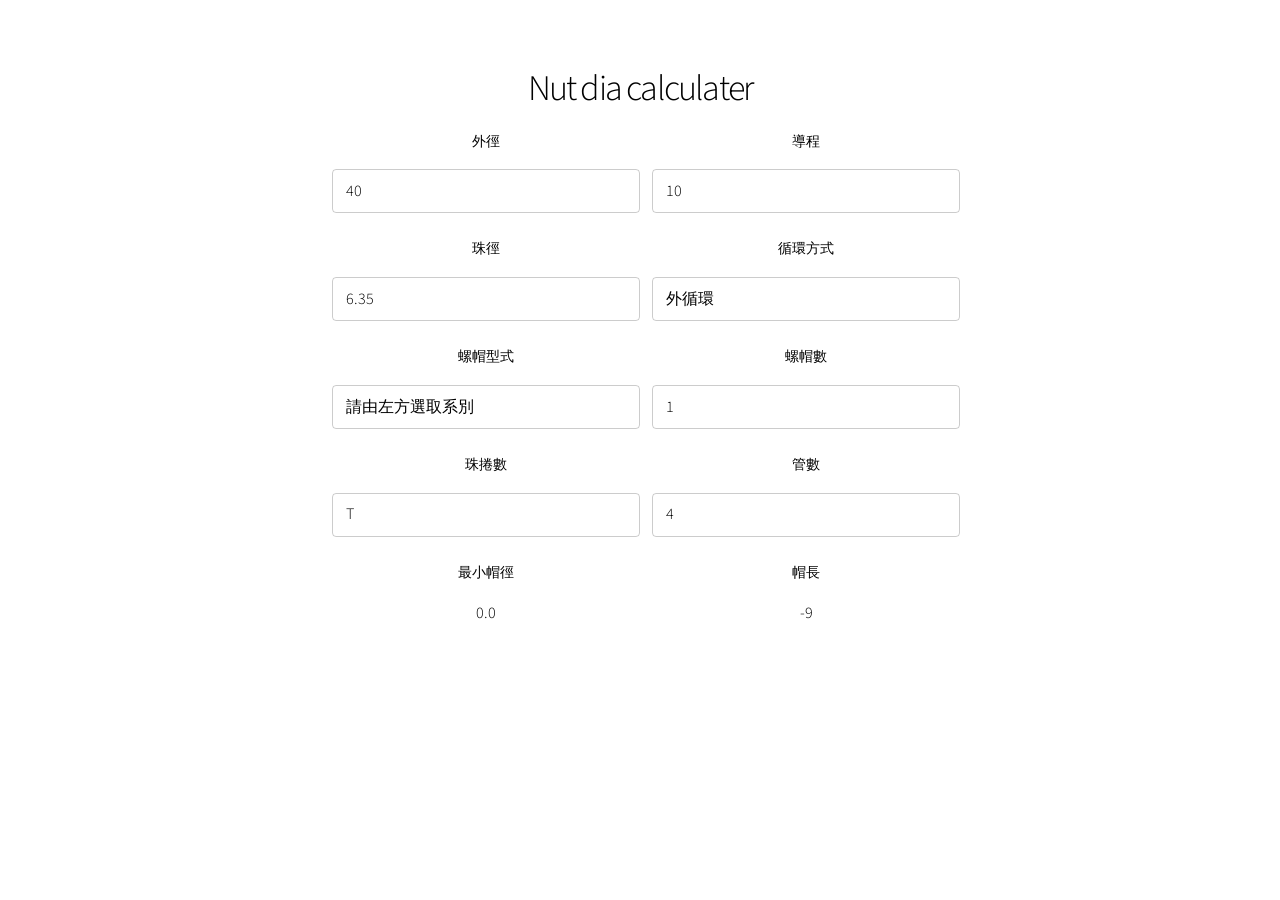
==== Nut dia calculater.html @ b2528c03 "1.0.0" ====
<!DOCTYPE HTML>
<html>
	<head>
		<title>Nut dia calculater</title>
		<meta charset="utf-8" />
		<meta name="viewport" content="width=device-width, initial-scale=1" />
		<link rel="stylesheet" href="assets/css/main.css" />
		    
    <script>     
	nutype = new Array();
	nutype[0]=["VC","WC","VE","WE"];
	nutype[1]=["DC","IC"]; //inter

	function renew() {
		var index = parseFloat(document.getElementById('cycletype').value);				
		var op = document.getElementById("type");		
		op.options.length=0;		
		for ( i = 0; i < nutype[index].length; i++) {
			op[i] = new Option(nutype[index][i])
		}			
	}

    function calc(){
        var od      = parseFloat(document.getElementById('screwod').value);
        var lead    = parseFloat(document.getElementById('lead').value);
        var type    = document.getElementById('type').value;
		var bd      = parseFloat(document.getElementById('balldia').value);
		var cycle   = document.getElementById('cycle').value;
		var tubes 	= document.getElementById('tubes').value;
		var nutamount = document.getElementById('nutamount').value;
		var minod   = 0;
		var minl    = 1;
		
		switch (type){
            case 'DC':
                minod = 65;
				if (nutamount == 1) {
					minl =78;
				}else{
					minl = 158;
				}
                break;
            case 'IC':
                minod = 61.5;
				if (nutamount == 1) {
					minl = 99;
				}else{
					minl = 189;
				}				
                break;
            case 'VC':
                minod = 65;
				if (nutamount == 1) {
					minl = 103;
				}else{
					minl = 180;
				}
                break;
            case 'WC':
                minod = 82;                
				if (nutamount == 1) {
					minl = 103;
				}else{
					minl = 180;
				}
                break;         
			case 'VE' :
				minod = 64;
				if (nutamount == 1) {
					minl = 96;
				}else{
					minl = 175;
				}
				break;  
			case 'WE' :
				minod = 86;
				if (nutamount == 1) {
					minl = 96;
				}else{
					minl = 175;
				}
				break;
        }

		document.getElementById("minod").value = (minod+od-40-(6.35-bd)*2).toFixed(1);
		document.getElementById("minl").value  = (minl+((lead-10)*tubes*cycle+lead*(tubes-5))*nutamount).toFixed(0);

    }
	</script>
		
	</head>
	<body onLoad="calc()">
		<!-- Wrapper -->
			<div id="wrapper" class="divided">

					<section class="wrapper style1 align-center">
						<div class="inner medium">
							<h2>Nut dia calculater</h2>
							<form method="post">
								<div class="field half">
									<label for="name">外徑</label>
									<select id="screwod" onChange="calc()" >
											<option value="16">16</option>
											<option value="20">20</option>
											<option value="25">25</option>
											<option value="28">28</option>
											<option value="32">32</option>
											<option value="36">36</option>
											<option value="40" selected="true">40</option>
											<option value="45">45</option>
											<option value="50">50</option>
											<option value="55">55</option>
											<option value="63">63</option>
											<option value="80">80</option>
										</select> 
								</div>
								<div class="field half">
									<label for="name">導程</label>
									<select id="lead" onChange="calc()" >
											<option value="5">5</option>
											<option value="6">6</option>
											<option value="8">8</option>
											<option value="10" selected="true">10</option>
											<option value="12">12</option>
											<option value="16">16</option>
										</select> 
								</div>
								<div class="field half">
									<label for="name">珠徑</label>
									<select id="balldia" onChange="calc()" >
                                        <option value="2.391">2.381</option>
                                        <option value="3.175">3.175</option>
                                        <option value="3.969">3.969</option>
                                        <option value="4.762">4.762</option>
                                        <option value="6.35" selected="true">6.35</option>
                                        <option value="7.144">7.144</option>
                                        <option value="7.938">7.938</option>
                                        <option value="9.525">9.525</option>
                                    </select> 
								</div>
								<div class="field half">
									<label for="name">循環方式</label>
									<select id="cycletype" onChange="renew(),calc()"   >
                                        <option value="0">外循環</option>
                                        <option value="1">內循環</option>
                                    </select> 
								</div>				
								
								<div class="field half">
									<label for="name">螺帽型式</label>
									<select id="type"   onChange="calc()" >
										<!--
                                        <option value="DC">DC</option>
                                        <option value="IC">IC</option>
                                        <option value="VC">VC</option>
                                        <option value="WC">WC</option>
                                        <option value="VE">VE</option>
										<option value="WE">WE</option>-->
										<option value="">請由左方選取系別
                                    </select> 
								</div>
								<div class="field half">
										<label for="name">螺帽數</label>
										<select id="nutamount" onChange="calc()" >
											<option value="1">1</option>
											<option value="2">2</option>									
										</select> 
								</div>
								<div class="field half">
									<label for="name">珠捲數</label>
									<select id="cycle" onChange="calc()" >
										<option value="2">A</option>
										<option value="3">B</option>
										<option value="4">C</option>
										<option value="5">E</option>
										<option value="6">F</option>
										<option value="1"selected="true">T</option>
									</select> 
								</div>
								<div class="field half">
									<label for="name">管數</label>
									<select id="tubes" onChange="calc()" >
										<option value="1">1</option>
										<option value="2">2</option>
										<option value="3">3</option>
										<option value="4" selected="true">4</option>
										<option value="5">5</option>
										<option value="6">6</option>
									</select> 
								</div>
								<div class="field half">
									<label for="message">最小帽徑</label>
									<output id="minod"></output>
								</div>
								<div class="field half">
										<label for="message">帽長</label>
										<output id="minl"></output>
									</div>
                            </form>
						</div>
					</section>
			</div>

		<!-- Scripts 
			<disable_script src="assets/js/jquery.min.js"></disable_script>
			<disable_script src="assets/js/jquery.scrollex.min.js"></disable_script>
			<disable_script src="assets/js/jquery.scrolly.min.js"></disable_script>
			<disable_script src="assets/js/skel.min.js"></disable_script>
			<disable_script src="assets/js/util.js"></disable_script>
			<disable_script src="assets/js/main.js"></disable_script>-->
	</body>
</html>
---- assets/css/main.css ----
@import url(font-awesome.min.css);
@import url("https://fonts.googleapis.com/css?family=Source+Sans+Pro:300,300i,400,400i");

/*
	Story by HTML5 UP
	html5up.net | @ajlkn
	Free for personal and commercial use under the CCA 3.0 license (html5up.net/license)
*/

/* Reset */

	html, body, div, span, applet, object, iframe, h1, h2, h3, h4, h5, h6, p, blockquote, pre, a, abbr, acronym, address, big, cite, code, del, dfn, em, img, ins, kbd, q, s, samp, small, strike, strong, sub, sup, tt, var, b, u, i, center, dl, dt, dd, ol, ul, li, fieldset, form, label, legend, table, caption, tbody, tfoot, thead, tr, th, td, article, aside, canvas, details, embed, figure, figcaption, footer, header, hgroup, menu, nav, output, ruby, section, summary, time, mark, audio, video {
		margin: 0;
		padding: 0;
		border: 0;
		font-size: 100%;
		font: inherit;
		vertical-align: baseline;
	}

	article, aside, details, figcaption, figure, footer, header, hgroup, menu, nav, section {
		display: block;
	}

	body {
		line-height: 1;
	}

	ol, ul {
		list-style: none;
	}

	blockquote, q {
		quotes: none;
	}

	blockquote:before, blockquote:after, q:before, q:after {
		content: '';
		content: none;
	}

	table {
		border-collapse: collapse;
		border-spacing: 0;
	}

	body {
		-webkit-text-size-adjust: none;
	}

/* Box Model */

	*, *:before, *:after {
		-moz-box-sizing: border-box;
		-webkit-box-sizing: border-box;
		box-sizing: border-box;
	}

/* Grid */

	.row {
		border-bottom: solid 1px transparent;
		-moz-box-sizing: border-box;
		-webkit-box-sizing: border-box;
		box-sizing: border-box;
	}

	.row > * {
		float: left;
		-moz-box-sizing: border-box;
		-webkit-box-sizing: border-box;
		box-sizing: border-box;
	}

	.row:after, .row:before {
		content: '';
		display: block;
		clear: both;
		height: 0;
	}

	.row.uniform > * > :first-child {
		margin-top: 0;
	}

	.row.uniform > * > :last-child {
		margin-bottom: 0;
	}

	.row.\30 \25 > * {
		padding: 0 0 0 0rem;
	}

	.row.\30 \25 {
		margin: 0 0 -1px 0rem;
	}

	.row.uniform.\30 \25 > * {
		padding: 0rem 0 0 0rem;
	}

	.row.uniform.\30 \25 {
		margin: 0rem 0 -1px 0rem;
	}

	.row > * {
		padding: 0 0 0 2rem;
	}

	.row {
		margin: 0 0 -1px -2rem;
	}

	.row.uniform > * {
		padding: 2rem 0 0 2rem;
	}

	.row.uniform {
		margin: -2rem 0 -1px -2rem;
	}

	.row.\32 00\25 > * {
		padding: 0 0 0 4rem;
	}

	.row.\32 00\25 {
		margin: 0 0 -1px -4rem;
	}

	.row.uniform.\32 00\25 > * {
		padding: 4rem 0 0 4rem;
	}

	.row.uniform.\32 00\25 {
		margin: -4rem 0 -1px -4rem;
	}

	.row.\31 50\25 > * {
		padding: 0 0 0 3rem;
	}

	.row.\31 50\25 {
		margin: 0 0 -1px -3rem;
	}

	.row.uniform.\31 50\25 > * {
		padding: 3rem 0 0 3rem;
	}

	.row.uniform.\31 50\25 {
		margin: -3rem 0 -1px -3rem;
	}

	.row.\35 0\25 > * {
		padding: 0 0 0 1rem;
	}

	.row.\35 0\25 {
		margin: 0 0 -1px -1rem;
	}

	.row.uniform.\35 0\25 > * {
		padding: 1rem 0 0 1rem;
	}

	.row.uniform.\35 0\25 {
		margin: -1rem 0 -1px -1rem;
	}

	.row.\32 5\25 > * {
		padding: 0 0 0 0.5rem;
	}

	.row.\32 5\25 {
		margin: 0 0 -1px -0.5rem;
	}

	.row.uniform.\32 5\25 > * {
		padding: 0.5rem 0 0 0.5rem;
	}

	.row.uniform.\32 5\25 {
		margin: -0.5rem 0 -1px -0.5rem;
	}

	.\31 2u, .\31 2u\24 {
		width: 100%;
		clear: none;
		margin-left: 0;
	}

	.\31 1u, .\31 1u\24 {
		width: 91.6666666667%;
		clear: none;
		margin-left: 0;
	}

	.\31 0u, .\31 0u\24 {
		width: 83.3333333333%;
		clear: none;
		margin-left: 0;
	}

	.\39 u, .\39 u\24 {
		width: 75%;
		clear: none;
		margin-left: 0;
	}

	.\38 u, .\38 u\24 {
		width: 66.6666666667%;
		clear: none;
		margin-left: 0;
	}

	.\37 u, .\37 u\24 {
		width: 58.3333333333%;
		clear: none;
		margin-left: 0;
	}

	.\36 u, .\36 u\24 {
		width: 50%;
		clear: none;
		margin-left: 0;
	}

	.\35 u, .\35 u\24 {
		width: 41.6666666667%;
		clear: none;
		margin-left: 0;
	}

	.\34 u, .\34 u\24 {
		width: 33.3333333333%;
		clear: none;
		margin-left: 0;
	}

	.\33 u, .\33 u\24 {
		width: 25%;
		clear: none;
		margin-left: 0;
	}

	.\32 u, .\32 u\24 {
		width: 16.6666666667%;
		clear: none;
		margin-left: 0;
	}

	.\31 u, .\31 u\24 {
		width: 8.3333333333%;
		clear: none;
		margin-left: 0;
	}

	.\31 2u\24 + *,
	.\31 1u\24 + *,
	.\31 0u\24 + *,
	.\39 u\24 + *,
	.\38 u\24 + *,
	.\37 u\24 + *,
	.\36 u\24 + *,
	.\35 u\24 + *,
	.\34 u\24 + *,
	.\33 u\24 + *,
	.\32 u\24 + *,
	.\31 u\24 + * {
		clear: left;
	}

	.\-11u {
		margin-left: 91.66667%;
	}

	.\-10u {
		margin-left: 83.33333%;
	}

	.\-9u {
		margin-left: 75%;
	}

	.\-8u {
		margin-left: 66.66667%;
	}

	.\-7u {
		margin-left: 58.33333%;
	}

	.\-6u {
		margin-left: 50%;
	}

	.\-5u {
		margin-left: 41.66667%;
	}

	.\-4u {
		margin-left: 33.33333%;
	}

	.\-3u {
		margin-left: 25%;
	}

	.\-2u {
		margin-left: 16.66667%;
	}

	.\-1u {
		margin-left: 8.33333%;
	}

	@media screen and (max-width: 1680px) {

		.row > * {
			padding: 0 0 0 2rem;
		}

		.row {
			margin: 0 0 -1px -2rem;
		}

		.row.uniform > * {
			padding: 2rem 0 0 2rem;
		}

		.row.uniform {
			margin: -2rem 0 -1px -2rem;
		}

		.row.\32 00\25 > * {
			padding: 0 0 0 4rem;
		}

		.row.\32 00\25 {
			margin: 0 0 -1px -4rem;
		}

		.row.uniform.\32 00\25 > * {
			padding: 4rem 0 0 4rem;
		}

		.row.uniform.\32 00\25 {
			margin: -4rem 0 -1px -4rem;
		}

		.row.\31 50\25 > * {
			padding: 0 0 0 3rem;
		}

		.row.\31 50\25 {
			margin: 0 0 -1px -3rem;
		}

		.row.uniform.\31 50\25 > * {
			padding: 3rem 0 0 3rem;
		}

		.row.uniform.\31 50\25 {
			margin: -3rem 0 -1px -3rem;
		}

		.row.\35 0\25 > * {
			padding: 0 0 0 1rem;
		}

		.row.\35 0\25 {
			margin: 0 0 -1px -1rem;
		}

		.row.uniform.\35 0\25 > * {
			padding: 1rem 0 0 1rem;
		}

		.row.uniform.\35 0\25 {
			margin: -1rem 0 -1px -1rem;
		}

		.row.\32 5\25 > * {
			padding: 0 0 0 0.5rem;
		}

		.row.\32 5\25 {
			margin: 0 0 -1px -0.5rem;
		}

		.row.uniform.\32 5\25 > * {
			padding: 0.5rem 0 0 0.5rem;
		}

		.row.uniform.\32 5\25 {
			margin: -0.5rem 0 -1px -0.5rem;
		}

		.\31 2u\28xlarge\29, .\31 2u\24\28xlarge\29 {
			width: 100%;
			clear: none;
			margin-left: 0;
		}

		.\31 1u\28xlarge\29, .\31 1u\24\28xlarge\29 {
			width: 91.6666666667%;
			clear: none;
			margin-left: 0;
		}

		.\31 0u\28xlarge\29, .\31 0u\24\28xlarge\29 {
			width: 83.3333333333%;
			clear: none;
			margin-left: 0;
		}

		.\39 u\28xlarge\29, .\39 u\24\28xlarge\29 {
			width: 75%;
			clear: none;
			margin-left: 0;
		}

		.\38 u\28xlarge\29, .\38 u\24\28xlarge\29 {
			width: 66.6666666667%;
			clear: none;
			margin-left: 0;
		}

		.\37 u\28xlarge\29, .\37 u\24\28xlarge\29 {
			width: 58.3333333333%;
			clear: none;
			margin-left: 0;
		}

		.\36 u\28xlarge\29, .\36 u\24\28xlarge\29 {
			width: 50%;
			clear: none;
			margin-left: 0;
		}

		.\35 u\28xlarge\29, .\35 u\24\28xlarge\29 {
			width: 41.6666666667%;
			clear: none;
			margin-left: 0;
		}

		.\34 u\28xlarge\29, .\34 u\24\28xlarge\29 {
			width: 33.3333333333%;
			clear: none;
			margin-left: 0;
		}

		.\33 u\28xlarge\29, .\33 u\24\28xlarge\29 {
			width: 25%;
			clear: none;
			margin-left: 0;
		}

		.\32 u\28xlarge\29, .\32 u\24\28xlarge\29 {
			width: 16.6666666667%;
			clear: none;
			margin-left: 0;
		}

		.\31 u\28xlarge\29, .\31 u\24\28xlarge\29 {
			width: 8.3333333333%;
			clear: none;
			margin-left: 0;
		}

		.\31 2u\24\28xlarge\29 + *,
		.\31 1u\24\28xlarge\29 + *,
		.\31 0u\24\28xlarge\29 + *,
		.\39 u\24\28xlarge\29 + *,
		.\38 u\24\28xlarge\29 + *,
		.\37 u\24\28xlarge\29 + *,
		.\36 u\24\28xlarge\29 + *,
		.\35 u\24\28xlarge\29 + *,
		.\34 u\24\28xlarge\29 + *,
		.\33 u\24\28xlarge\29 + *,
		.\32 u\24\28xlarge\29 + *,
		.\31 u\24\28xlarge\29 + * {
			clear: left;
		}

		.\-11u\28xlarge\29 {
			margin-left: 91.66667%;
		}

		.\-10u\28xlarge\29 {
			margin-left: 83.33333%;
		}

		.\-9u\28xlarge\29 {
			margin-left: 75%;
		}

		.\-8u\28xlarge\29 {
			margin-left: 66.66667%;
		}

		.\-7u\28xlarge\29 {
			margin-left: 58.33333%;
		}

		.\-6u\28xlarge\29 {
			margin-left: 50%;
		}

		.\-5u\28xlarge\29 {
			margin-left: 41.66667%;
		}

		.\-4u\28xlarge\29 {
			margin-left: 33.33333%;
		}

		.\-3u\28xlarge\29 {
			margin-left: 25%;
		}

		.\-2u\28xlarge\29 {
			margin-left: 16.66667%;
		}

		.\-1u\28xlarge\29 {
			margin-left: 8.33333%;
		}

	}

	@media screen and (max-width: 1280px) {

		.row > * {
			padding: 0 0 0 2rem;
		}

		.row {
			margin: 0 0 -1px -2rem;
		}

		.row.uniform > * {
			padding: 2rem 0 0 2rem;
		}

		.row.uniform {
			margin: -2rem 0 -1px -2rem;
		}

		.row.\32 00\25 > * {
			padding: 0 0 0 4rem;
		}

		.row.\32 00\25 {
			margin: 0 0 -1px -4rem;
		}

		.row.uniform.\32 00\25 > * {
			padding: 4rem 0 0 4rem;
		}

		.row.uniform.\32 00\25 {
			margin: -4rem 0 -1px -4rem;
		}

		.row.\31 50\25 > * {
			padding: 0 0 0 3rem;
		}

		.row.\31 50\25 {
			margin: 0 0 -1px -3rem;
		}

		.row.uniform.\31 50\25 > * {
			padding: 3rem 0 0 3rem;
		}

		.row.uniform.\31 50\25 {
			margin: -3rem 0 -1px -3rem;
		}

		.row.\35 0\25 > * {
			padding: 0 0 0 1rem;
		}

		.row.\35 0\25 {
			margin: 0 0 -1px -1rem;
		}

		.row.uniform.\35 0\25 > * {
			padding: 1rem 0 0 1rem;
		}

		.row.uniform.\35 0\25 {
			margin: -1rem 0 -1px -1rem;
		}

		.row.\32 5\25 > * {
			padding: 0 0 0 0.5rem;
		}

		.row.\32 5\25 {
			margin: 0 0 -1px -0.5rem;
		}

		.row.uniform.\32 5\25 > * {
			padding: 0.5rem 0 0 0.5rem;
		}

		.row.uniform.\32 5\25 {
			margin: -0.5rem 0 -1px -0.5rem;
		}

		.\31 2u\28large\29, .\31 2u\24\28large\29 {
			width: 100%;
			clear: none;
			margin-left: 0;
		}

		.\31 1u\28large\29, .\31 1u\24\28large\29 {
			width: 91.6666666667%;
			clear: none;
			margin-left: 0;
		}

		.\31 0u\28large\29, .\31 0u\24\28large\29 {
			width: 83.3333333333%;
			clear: none;
			margin-left: 0;
		}

		.\39 u\28large\29, .\39 u\24\28large\29 {
			width: 75%;
			clear: none;
			margin-left: 0;
		}

		.\38 u\28large\29, .\38 u\24\28large\29 {
			width: 66.6666666667%;
			clear: none;
			margin-left: 0;
		}

		.\37 u\28large\29, .\37 u\24\28large\29 {
			width: 58.3333333333%;
			clear: none;
			margin-left: 0;
		}

		.\36 u\28large\29, .\36 u\24\28large\29 {
			width: 50%;
			clear: none;
			margin-left: 0;
		}

		.\35 u\28large\29, .\35 u\24\28large\29 {
			width: 41.6666666667%;
			clear: none;
			margin-left: 0;
		}

		.\34 u\28large\29, .\34 u\24\28large\29 {
			width: 33.3333333333%;
			clear: none;
			margin-left: 0;
		}

		.\33 u\28large\29, .\33 u\24\28large\29 {
			width: 25%;
			clear: none;
			margin-left: 0;
		}

		.\32 u\28large\29, .\32 u\24\28large\29 {
			width: 16.6666666667%;
			clear: none;
			margin-left: 0;
		}

		.\31 u\28large\29, .\31 u\24\28large\29 {
			width: 8.3333333333%;
			clear: none;
			margin-left: 0;
		}

		.\31 2u\24\28large\29 + *,
		.\31 1u\24\28large\29 + *,
		.\31 0u\24\28large\29 + *,
		.\39 u\24\28large\29 + *,
		.\38 u\24\28large\29 + *,
		.\37 u\24\28large\29 + *,
		.\36 u\24\28large\29 + *,
		.\35 u\24\28large\29 + *,
		.\34 u\24\28large\29 + *,
		.\33 u\24\28large\29 + *,
		.\32 u\24\28large\29 + *,
		.\31 u\24\28large\29 + * {
			clear: left;
		}

		.\-11u\28large\29 {
			margin-left: 91.66667%;
		}

		.\-10u\28large\29 {
			margin-left: 83.33333%;
		}

		.\-9u\28large\29 {
			margin-left: 75%;
		}

		.\-8u\28large\29 {
			margin-left: 66.66667%;
		}

		.\-7u\28large\29 {
			margin-left: 58.33333%;
		}

		.\-6u\28large\29 {
			margin-left: 50%;
		}

		.\-5u\28large\29 {
			margin-left: 41.66667%;
		}

		.\-4u\28large\29 {
			margin-left: 33.33333%;
		}

		.\-3u\28large\29 {
			margin-left: 25%;
		}

		.\-2u\28large\29 {
			margin-left: 16.66667%;
		}

		.\-1u\28large\29 {
			margin-left: 8.33333%;
		}

	}

	@media screen and (max-width: 980px) {

		.row > * {
			padding: 0 0 0 2rem;
		}

		.row {
			margin: 0 0 -1px -2rem;
		}

		.row.uniform > * {
			padding: 2rem 0 0 2rem;
		}

		.row.uniform {
			margin: -2rem 0 -1px -2rem;
		}

		.row.\32 00\25 > * {
			padding: 0 0 0 4rem;
		}

		.row.\32 00\25 {
			margin: 0 0 -1px -4rem;
		}

		.row.uniform.\32 00\25 > * {
			padding: 4rem 0 0 4rem;
		}

		.row.uniform.\32 00\25 {
			margin: -4rem 0 -1px -4rem;
		}

		.row.\31 50\25 > * {
			padding: 0 0 0 3rem;
		}

		.row.\31 50\25 {
			margin: 0 0 -1px -3rem;
		}

		.row.uniform.\31 50\25 > * {
			padding: 3rem 0 0 3rem;
		}

		.row.uniform.\31 50\25 {
			margin: -3rem 0 -1px -3rem;
		}

		.row.\35 0\25 > * {
			padding: 0 0 0 1rem;
		}

		.row.\35 0\25 {
			margin: 0 0 -1px -1rem;
		}

		.row.uniform.\35 0\25 > * {
			padding: 1rem 0 0 1rem;
		}

		.row.uniform.\35 0\25 {
			margin: -1rem 0 -1px -1rem;
		}

		.row.\32 5\25 > * {
			padding: 0 0 0 0.5rem;
		}

		.row.\32 5\25 {
			margin: 0 0 -1px -0.5rem;
		}

		.row.uniform.\32 5\25 > * {
			padding: 0.5rem 0 0 0.5rem;
		}

		.row.uniform.\32 5\25 {
			margin: -0.5rem 0 -1px -0.5rem;
		}

		.\31 2u\28medium\29, .\31 2u\24\28medium\29 {
			width: 100%;
			clear: none;
			margin-left: 0;
		}

		.\31 1u\28medium\29, .\31 1u\24\28medium\29 {
			width: 91.6666666667%;
			clear: none;
			margin-left: 0;
		}

		.\31 0u\28medium\29, .\31 0u\24\28medium\29 {
			width: 83.3333333333%;
			clear: none;
			margin-left: 0;
		}

		.\39 u\28medium\29, .\39 u\24\28medium\29 {
			width: 75%;
			clear: none;
			margin-left: 0;
		}

		.\38 u\28medium\29, .\38 u\24\28medium\29 {
			width: 66.6666666667%;
			clear: none;
			margin-left: 0;
		}

		.\37 u\28medium\29, .\37 u\24\28medium\29 {
			width: 58.3333333333%;
			clear: none;
			margin-left: 0;
		}

		.\36 u\28medium\29, .\36 u\24\28medium\29 {
			width: 50%;
			clear: none;
			margin-left: 0;
		}

		.\35 u\28medium\29, .\35 u\24\28medium\29 {
			width: 41.6666666667%;
			clear: none;
			margin-left: 0;
		}

		.\34 u\28medium\29, .\34 u\24\28medium\29 {
			width: 33.3333333333%;
			clear: none;
			margin-left: 0;
		}

		.\33 u\28medium\29, .\33 u\24\28medium\29 {
			width: 25%;
			clear: none;
			margin-left: 0;
		}

		.\32 u\28medium\29, .\32 u\24\28medium\29 {
			width: 16.6666666667%;
			clear: none;
			margin-left: 0;
		}

		.\31 u\28medium\29, .\31 u\24\28medium\29 {
			width: 8.3333333333%;
			clear: none;
			margin-left: 0;
		}

		.\31 2u\24\28medium\29 + *,
		.\31 1u\24\28medium\29 + *,
		.\31 0u\24\28medium\29 + *,
		.\39 u\24\28medium\29 + *,
		.\38 u\24\28medium\29 + *,
		.\37 u\24\28medium\29 + *,
		.\36 u\24\28medium\29 + *,
		.\35 u\24\28medium\29 + *,
		.\34 u\24\28medium\29 + *,
		.\33 u\24\28medium\29 + *,
		.\32 u\24\28medium\29 + *,
		.\31 u\24\28medium\29 + * {
			clear: left;
		}

		.\-11u\28medium\29 {
			margin-left: 91.66667%;
		}

		.\-10u\28medium\29 {
			margin-left: 83.33333%;
		}

		.\-9u\28medium\29 {
			margin-left: 75%;
		}

		.\-8u\28medium\29 {
			margin-left: 66.66667%;
		}

		.\-7u\28medium\29 {
			margin-left: 58.33333%;
		}

		.\-6u\28medium\29 {
			margin-left: 50%;
		}

		.\-5u\28medium\29 {
			margin-left: 41.66667%;
		}

		.\-4u\28medium\29 {
			margin-left: 33.33333%;
		}

		.\-3u\28medium\29 {
			margin-left: 25%;
		}

		.\-2u\28medium\29 {
			margin-left: 16.66667%;
		}

		.\-1u\28medium\29 {
			margin-left: 8.33333%;
		}

	}

	@media screen and (max-width: 736px) {

		.row > * {
			padding: 0 0 0 2rem;
		}

		.row {
			margin: 0 0 -1px -2rem;
		}

		.row.uniform > * {
			padding: 2rem 0 0 2rem;
		}

		.row.uniform {
			margin: -2rem 0 -1px -2rem;
		}

		.row.\32 00\25 > * {
			padding: 0 0 0 4rem;
		}

		.row.\32 00\25 {
			margin: 0 0 -1px -4rem;
		}

		.row.uniform.\32 00\25 > * {
			padding: 4rem 0 0 4rem;
		}

		.row.uniform.\32 00\25 {
			margin: -4rem 0 -1px -4rem;
		}

		.row.\31 50\25 > * {
			padding: 0 0 0 3rem;
		}

		.row.\31 50\25 {
			margin: 0 0 -1px -3rem;
		}

		.row.uniform.\31 50\25 > * {
			padding: 3rem 0 0 3rem;
		}

		.row.uniform.\31 50\25 {
			margin: -3rem 0 -1px -3rem;
		}

		.row.\35 0\25 > * {
			padding: 0 0 0 1rem;
		}

		.row.\35 0\25 {
			margin: 0 0 -1px -1rem;
		}

		.row.uniform.\35 0\25 > * {
			padding: 1rem 0 0 1rem;
		}

		.row.uniform.\35 0\25 {
			margin: -1rem 0 -1px -1rem;
		}

		.row.\32 5\25 > * {
			padding: 0 0 0 0.5rem;
		}

		.row.\32 5\25 {
			margin: 0 0 -1px -0.5rem;
		}

		.row.uniform.\32 5\25 > * {
			padding: 0.5rem 0 0 0.5rem;
		}

		.row.uniform.\32 5\25 {
			margin: -0.5rem 0 -1px -0.5rem;
		}

		.\31 2u\28small\29, .\31 2u\24\28small\29 {
			width: 100%;
			clear: none;
			margin-left: 0;
		}

		.\31 1u\28small\29, .\31 1u\24\28small\29 {
			width: 91.6666666667%;
			clear: none;
			margin-left: 0;
		}

		.\31 0u\28small\29, .\31 0u\24\28small\29 {
			width: 83.3333333333%;
			clear: none;
			margin-left: 0;
		}

		.\39 u\28small\29, .\39 u\24\28small\29 {
			width: 75%;
			clear: none;
			margin-left: 0;
		}

		.\38 u\28small\29, .\38 u\24\28small\29 {
			width: 66.6666666667%;
			clear: none;
			margin-left: 0;
		}

		.\37 u\28small\29, .\37 u\24\28small\29 {
			width: 58.3333333333%;
			clear: none;
			margin-left: 0;
		}

		.\36 u\28small\29, .\36 u\24\28small\29 {
			width: 50%;
			clear: none;
			margin-left: 0;
		}

		.\35 u\28small\29, .\35 u\24\28small\29 {
			width: 41.6666666667%;
			clear: none;
			margin-left: 0;
		}

		.\34 u\28small\29, .\34 u\24\28small\29 {
			width: 33.3333333333%;
			clear: none;
			margin-left: 0;
		}

		.\33 u\28small\29, .\33 u\24\28small\29 {
			width: 25%;
			clear: none;
			margin-left: 0;
		}

		.\32 u\28small\29, .\32 u\24\28small\29 {
			width: 16.6666666667%;
			clear: none;
			margin-left: 0;
		}

		.\31 u\28small\29, .\31 u\24\28small\29 {
			width: 8.3333333333%;
			clear: none;
			margin-left: 0;
		}

		.\31 2u\24\28small\29 + *,
		.\31 1u\24\28small\29 + *,
		.\31 0u\24\28small\29 + *,
		.\39 u\24\28small\29 + *,
		.\38 u\24\28small\29 + *,
		.\37 u\24\28small\29 + *,
		.\36 u\24\28small\29 + *,
		.\35 u\24\28small\29 + *,
		.\34 u\24\28small\29 + *,
		.\33 u\24\28small\29 + *,
		.\32 u\24\28small\29 + *,
		.\31 u\24\28small\29 + * {
			clear: left;
		}

		.\-11u\28small\29 {
			margin-left: 91.66667%;
		}

		.\-10u\28small\29 {
			margin-left: 83.33333%;
		}

		.\-9u\28small\29 {
			margin-left: 75%;
		}

		.\-8u\28small\29 {
			margin-left: 66.66667%;
		}

		.\-7u\28small\29 {
			margin-left: 58.33333%;
		}

		.\-6u\28small\29 {
			margin-left: 50%;
		}

		.\-5u\28small\29 {
			margin-left: 41.66667%;
		}

		.\-4u\28small\29 {
			margin-left: 33.33333%;
		}

		.\-3u\28small\29 {
			margin-left: 25%;
		}

		.\-2u\28small\29 {
			margin-left: 16.66667%;
		}

		.\-1u\28small\29 {
			margin-left: 8.33333%;
		}

	}

	@media screen and (max-width: 480px) {

		.row > * {
			padding: 0 0 0 2rem;
		}

		.row {
			margin: 0 0 -1px -2rem;
		}

		.row.uniform > * {
			padding: 2rem 0 0 2rem;
		}

		.row.uniform {
			margin: -2rem 0 -1px -2rem;
		}

		.row.\32 00\25 > * {
			padding: 0 0 0 4rem;
		}

		.row.\32 00\25 {
			margin: 0 0 -1px -4rem;
		}

		.row.uniform.\32 00\25 > * {
			padding: 4rem 0 0 4rem;
		}

		.row.uniform.\32 00\25 {
			margin: -4rem 0 -1px -4rem;
		}

		.row.\31 50\25 > * {
			padding: 0 0 0 3rem;
		}

		.row.\31 50\25 {
			margin: 0 0 -1px -3rem;
		}

		.row.uniform.\31 50\25 > * {
			padding: 3rem 0 0 3rem;
		}

		.row.uniform.\31 50\25 {
			margin: -3rem 0 -1px -3rem;
		}

		.row.\35 0\25 > * {
			padding: 0 0 0 1rem;
		}

		.row.\35 0\25 {
			margin: 0 0 -1px -1rem;
		}

		.row.uniform.\35 0\25 > * {
			padding: 1rem 0 0 1rem;
		}

		.row.uniform.\35 0\25 {
			margin: -1rem 0 -1px -1rem;
		}

		.row.\32 5\25 > * {
			padding: 0 0 0 0.5rem;
		}

		.row.\32 5\25 {
			margin: 0 0 -1px -0.5rem;
		}

		.row.uniform.\32 5\25 > * {
			padding: 0.5rem 0 0 0.5rem;
		}

		.row.uniform.\32 5\25 {
			margin: -0.5rem 0 -1px -0.5rem;
		}

		.\31 2u\28xsmall\29, .\31 2u\24\28xsmall\29 {
			width: 100%;
			clear: none;
			margin-left: 0;
		}

		.\31 1u\28xsmall\29, .\31 1u\24\28xsmall\29 {
			width: 91.6666666667%;
			clear: none;
			margin-left: 0;
		}

		.\31 0u\28xsmall\29, .\31 0u\24\28xsmall\29 {
			width: 83.3333333333%;
			clear: none;
			margin-left: 0;
		}

		.\39 u\28xsmall\29, .\39 u\24\28xsmall\29 {
			width: 75%;
			clear: none;
			margin-left: 0;
		}

		.\38 u\28xsmall\29, .\38 u\24\28xsmall\29 {
			width: 66.6666666667%;
			clear: none;
			margin-left: 0;
		}

		.\37 u\28xsmall\29, .\37 u\24\28xsmall\29 {
			width: 58.3333333333%;
			clear: none;
			margin-left: 0;
		}

		.\36 u\28xsmall\29, .\36 u\24\28xsmall\29 {
			width: 50%;
			clear: none;
			margin-left: 0;
		}

		.\35 u\28xsmall\29, .\35 u\24\28xsmall\29 {
			width: 41.6666666667%;
			clear: none;
			margin-left: 0;
		}

		.\34 u\28xsmall\29, .\34 u\24\28xsmall\29 {
			width: 33.3333333333%;
			clear: none;
			margin-left: 0;
		}

		.\33 u\28xsmall\29, .\33 u\24\28xsmall\29 {
			width: 25%;
			clear: none;
			margin-left: 0;
		}

		.\32 u\28xsmall\29, .\32 u\24\28xsmall\29 {
			width: 16.6666666667%;
			clear: none;
			margin-left: 0;
		}

		.\31 u\28xsmall\29, .\31 u\24\28xsmall\29 {
			width: 8.3333333333%;
			clear: none;
			margin-left: 0;
		}

		.\31 2u\24\28xsmall\29 + *,
		.\31 1u\24\28xsmall\29 + *,
		.\31 0u\24\28xsmall\29 + *,
		.\39 u\24\28xsmall\29 + *,
		.\38 u\24\28xsmall\29 + *,
		.\37 u\24\28xsmall\29 + *,
		.\36 u\24\28xsmall\29 + *,
		.\35 u\24\28xsmall\29 + *,
		.\34 u\24\28xsmall\29 + *,
		.\33 u\24\28xsmall\29 + *,
		.\32 u\24\28xsmall\29 + *,
		.\31 u\24\28xsmall\29 + * {
			clear: left;
		}

		.\-11u\28xsmall\29 {
			margin-left: 91.66667%;
		}

		.\-10u\28xsmall\29 {
			margin-left: 83.33333%;
		}

		.\-9u\28xsmall\29 {
			margin-left: 75%;
		}

		.\-8u\28xsmall\29 {
			margin-left: 66.66667%;
		}

		.\-7u\28xsmall\29 {
			margin-left: 58.33333%;
		}

		.\-6u\28xsmall\29 {
			margin-left: 50%;
		}

		.\-5u\28xsmall\29 {
			margin-left: 41.66667%;
		}

		.\-4u\28xsmall\29 {
			margin-left: 33.33333%;
		}

		.\-3u\28xsmall\29 {
			margin-left: 25%;
		}

		.\-2u\28xsmall\29 {
			margin-left: 16.66667%;
		}

		.\-1u\28xsmall\29 {
			margin-left: 8.33333%;
		}

	}

	@media screen and (max-width: 360px) {

		.row > * {
			padding: 0 0 0 2rem;
		}

		.row {
			margin: 0 0 -1px -2rem;
		}

		.row.uniform > * {
			padding: 2rem 0 0 2rem;
		}

		.row.uniform {
			margin: -2rem 0 -1px -2rem;
		}

		.row.\32 00\25 > * {
			padding: 0 0 0 4rem;
		}

		.row.\32 00\25 {
			margin: 0 0 -1px -4rem;
		}

		.row.uniform.\32 00\25 > * {
			padding: 4rem 0 0 4rem;
		}

		.row.uniform.\32 00\25 {
			margin: -4rem 0 -1px -4rem;
		}

		.row.\31 50\25 > * {
			padding: 0 0 0 3rem;
		}

		.row.\31 50\25 {
			margin: 0 0 -1px -3rem;
		}

		.row.uniform.\31 50\25 > * {
			padding: 3rem 0 0 3rem;
		}

		.row.uniform.\31 50\25 {
			margin: -3rem 0 -1px -3rem;
		}

		.row.\35 0\25 > * {
			padding: 0 0 0 1rem;
		}

		.row.\35 0\25 {
			margin: 0 0 -1px -1rem;
		}

		.row.uniform.\35 0\25 > * {
			padding: 1rem 0 0 1rem;
		}

		.row.uniform.\35 0\25 {
			margin: -1rem 0 -1px -1rem;
		}

		.row.\32 5\25 > * {
			padding: 0 0 0 0.5rem;
		}

		.row.\32 5\25 {
			margin: 0 0 -1px -0.5rem;
		}

		.row.uniform.\32 5\25 > * {
			padding: 0.5rem 0 0 0.5rem;
		}

		.row.uniform.\32 5\25 {
			margin: -0.5rem 0 -1px -0.5rem;
		}

		.\31 2u\28xxsmall\29, .\31 2u\24\28xxsmall\29 {
			width: 100%;
			clear: none;
			margin-left: 0;
		}

		.\31 1u\28xxsmall\29, .\31 1u\24\28xxsmall\29 {
			width: 91.6666666667%;
			clear: none;
			margin-left: 0;
		}

		.\31 0u\28xxsmall\29, .\31 0u\24\28xxsmall\29 {
			width: 83.3333333333%;
			clear: none;
			margin-left: 0;
		}

		.\39 u\28xxsmall\29, .\39 u\24\28xxsmall\29 {
			width: 75%;
			clear: none;
			margin-left: 0;
		}

		.\38 u\28xxsmall\29, .\38 u\24\28xxsmall\29 {
			width: 66.6666666667%;
			clear: none;
			margin-left: 0;
		}

		.\37 u\28xxsmall\29, .\37 u\24\28xxsmall\29 {
			width: 58.3333333333%;
			clear: none;
			margin-left: 0;
		}

		.\36 u\28xxsmall\29, .\36 u\24\28xxsmall\29 {
			width: 50%;
			clear: none;
			margin-left: 0;
		}

		.\35 u\28xxsmall\29, .\35 u\24\28xxsmall\29 {
			width: 41.6666666667%;
			clear: none;
			margin-left: 0;
		}

		.\34 u\28xxsmall\29, .\34 u\24\28xxsmall\29 {
			width: 33.3333333333%;
			clear: none;
			margin-left: 0;
		}

		.\33 u\28xxsmall\29, .\33 u\24\28xxsmall\29 {
			width: 25%;
			clear: none;
			margin-left: 0;
		}

		.\32 u\28xxsmall\29, .\32 u\24\28xxsmall\29 {
			width: 16.6666666667%;
			clear: none;
			margin-left: 0;
		}

		.\31 u\28xxsmall\29, .\31 u\24\28xxsmall\29 {
			width: 8.3333333333%;
			clear: none;
			margin-left: 0;
		}

		.\31 2u\24\28xxsmall\29 + *,
		.\31 1u\24\28xxsmall\29 + *,
		.\31 0u\24\28xxsmall\29 + *,
		.\39 u\24\28xxsmall\29 + *,
		.\38 u\24\28xxsmall\29 + *,
		.\37 u\24\28xxsmall\29 + *,
		.\36 u\24\28xxsmall\29 + *,
		.\35 u\24\28xxsmall\29 + *,
		.\34 u\24\28xxsmall\29 + *,
		.\33 u\24\28xxsmall\29 + *,
		.\32 u\24\28xxsmall\29 + *,
		.\31 u\24\28xxsmall\29 + * {
			clear: left;
		}

		.\-11u\28xxsmall\29 {
			margin-left: 91.66667%;
		}

		.\-10u\28xxsmall\29 {
			margin-left: 83.33333%;
		}

		.\-9u\28xxsmall\29 {
			margin-left: 75%;
		}

		.\-8u\28xxsmall\29 {
			margin-left: 66.66667%;
		}

		.\-7u\28xxsmall\29 {
			margin-left: 58.33333%;
		}

		.\-6u\28xxsmall\29 {
			margin-left: 50%;
		}

		.\-5u\28xxsmall\29 {
			margin-left: 41.66667%;
		}

		.\-4u\28xxsmall\29 {
			margin-left: 33.33333%;
		}

		.\-3u\28xxsmall\29 {
			margin-left: 25%;
		}

		.\-2u\28xxsmall\29 {
			margin-left: 16.66667%;
		}

		.\-1u\28xxsmall\29 {
			margin-left: 8.33333%;
		}

	}

/* Basic */

	@-ms-viewport {
		width: device-width;
	}

	body {
		-ms-overflow-style: scrollbar;
	}

	@media screen and (max-width: 480px) {

		html, body {
			min-width: 320px;
		}

	}

	body {
		background: #ffffff;
	}

		body.is-loading *, body.is-loading *:before, body.is-loading *:after {
			-moz-animation: none !important;
			-webkit-animation: none !important;
			-ms-animation: none !important;
			animation: none !important;
			-moz-transition: none !important;
			-webkit-transition: none !important;
			-ms-transition: none !important;
			transition: none !important;
		}

/* Type */

	html {
		font-size: 18pt;
	}

		@media screen and (max-width: 1680px) {

			html {
				font-size: 14pt;
			}

		}

		@media screen and (max-width: 1280px) {

			html {
				font-size: 12pt;
			}

		}

		@media screen and (max-width: 736px) {

			html {
				font-size: 11pt;
			}

		}

		@media screen and (max-width: 360px) {

			html {
				font-size: 10pt;
			}

		}

	body {
		background-color: #ffffff;
		color: #000000;
	}

	body, input, select, textarea {
		font-family: "Source Sans Pro", Helvetica, sans-serif;
		font-size: 1rem;
		font-weight: 300;
		line-height: 1.65;
	}

	a {
		-moz-transition: color 0.2s ease-in-out;
		-webkit-transition: color 0.2s ease-in-out;
		-ms-transition: color 0.2s ease-in-out;
		transition: color 0.2s ease-in-out;
		text-decoration: underline;
	}

		a:hover {
			text-decoration: none;
		}

	strong, b {
		font-weight: 400;
	}

	em, i {
		font-style: italic;
	}

	p {
		margin: 0 0 2rem 0;
	}

		p.major {
			font-size: 1.25rem;
		}

	h1, h2, h3, h4, h5, h6 {
		font-weight: 300;
		line-height: 1.375;
		letter-spacing: -0.05em;
		margin: 0 0 1rem 0;
	}

		h1 a, h2 a, h3 a, h4 a, h5 a, h6 a {
			color: inherit;
			text-decoration: none;
		}

	h1 {
		font-size: 3.5rem;
		line-height: 1.2;
	}

	h2 {
		font-size: 2.25rem;
	}

	h3 {
		font-size: 1.5rem;
	}

	h4 {
		font-size: 1.1rem;
	}

	h5 {
		font-size: 0.9rem;
	}

	h6 {
		font-size: 0.7rem;
	}

	sub {
		font-size: 0.8rem;
		position: relative;
		top: 0.5rem;
	}

	sup {
		font-size: 0.8rem;
		position: relative;
		top: -0.5rem;
	}

	blockquote {
		border-left: solid 4px;
		font-style: italic;
		margin: 0 0 2rem 0;
		padding: 0.5rem 0 0.5rem 2rem;
	}

	code {
		border-radius: 4px;
		font-family: "Courier New", monospace;
		font-size: 0.9em;
		margin: 0 0.25rem;
		padding: 0.25rem 0.325rem;
	}

	pre {
		-webkit-overflow-scrolling: touch;
		font-family: "Courier New", monospace;
		font-size: 0.9em;
		margin: 0 0 2rem 0;
	}

		pre code {
			display: block;
			line-height: 1.5;
			padding: 0.75rem 1rem;
			overflow-x: auto;
		}

	hr {
		border: 0;
		border-bottom: solid 1px;
		margin: 2.5rem 0;
	}

		hr.major {
			margin: 3.5rem 0;
		}

	.align-left {
		text-align: left;
	}

	.align-center {
		text-align: center;
	}

	.align-right {
		text-align: right;
	}

	@media screen and (max-width: 736px) {

		p.major {
			font-size: 1.1rem;
		}

		h1 {
			font-size: 2.5rem;
		}

		h2 {
			font-size: 2rem;
		}

		h3 {
			font-size: 1.25rem;
		}

		h4 {
			font-size: 1rem;
		}

	}

	input, select, textarea {
		color: #000000;
	}

	a {
		color: #000000;
	}

		a:hover {
			color: #47D3E5;
		}

	strong, b {
		color: #000000;
	}

	h1, h2, h3, h4, h5, h6 {
		color: #000000;
	}

	blockquote {
		border-left-color: rgba(0, 0, 0, 0.2);
	}

	code {
		background: rgba(0, 0, 0, 0.05);
		border-color: rgba(0, 0, 0, 0.2);
	}

	hr {
		border-bottom-color: rgba(0, 0, 0, 0.2);
	}

/* Box */

	.box {
		border-radius: 4px;
		border: solid 1px;
		margin-bottom: 2rem;
		padding: 1.5rem;
	}

		.box > :last-child,
		.box > :last-child > :last-child,
		.box > :last-child > :last-child > :last-child {
			margin-bottom: 0;
		}

		.box.alt {
			border: 0;
			border-radius: 0;
			padding: 0;
		}

	.box {
		border-color: rgba(0, 0, 0, 0.2);
	}

/* Button */

	input[type="submit"],
	input[type="reset"],
	input[type="button"],
	button,
	.button {
		-moz-appearance: none;
		-webkit-appearance: none;
		-ms-appearance: none;
		appearance: none;
		-moz-transition: background-color 0.2s ease-in-out, box-shadow 0.2s ease-in-out, color 0.2s ease-in-out;
		-webkit-transition: background-color 0.2s ease-in-out, box-shadow 0.2s ease-in-out, color 0.2s ease-in-out;
		-ms-transition: background-color 0.2s ease-in-out, box-shadow 0.2s ease-in-out, color 0.2s ease-in-out;
		transition: background-color 0.2s ease-in-out, box-shadow 0.2s ease-in-out, color 0.2s ease-in-out;
		border: 0;
		cursor: pointer;
		display: inline-block;
		font-weight: 400;
		letter-spacing: 0.125em;
		text-align: center;
		text-decoration: none;
		text-transform: uppercase;
		white-space: nowrap;
		font-size: 0.75rem;
		max-width: 20rem;
		height: 3.75em;
		line-height: 3.75em;
		border-radius: 3.75em;
		padding: 0 2.5em;
		text-overflow: ellipsis;
		overflow: hidden;
	}

		input[type="submit"].icon:before,
		input[type="reset"].icon:before,
		input[type="button"].icon:before,
		button.icon:before,
		.button.icon:before {
			margin-right: 0.5rem;
		}

		input[type="submit"].fit,
		input[type="reset"].fit,
		input[type="button"].fit,
		button.fit,
		.button.fit {
			display: block;
			margin: 0 0 1rem 0;
			width: 100%;
		}

		input[type="submit"].small,
		input[type="reset"].small,
		input[type="button"].small,
		button.small,
		.button.small {
			font-size: 0.6rem;
			height: 3.325em;
			line-height: 3.325em;
			border-radius: 3.325em;
			padding: 0 2em;
		}

		input[type="submit"].big,
		input[type="reset"].big,
		input[type="button"].big,
		button.big,
		.button.big {
			font-size: 0.8rem;
			height: 4em;
			line-height: 4em;
			border-radius: 4em;
			padding: 0 3em;
		}

		input[type="submit"].wide,
		input[type="reset"].wide,
		input[type="button"].wide,
		button.wide,
		.button.wide {
			min-width: 14em;
		}

		input[type="submit"].disabled, input[type="submit"]:disabled,
		input[type="reset"].disabled,
		input[type="reset"]:disabled,
		input[type="button"].disabled,
		input[type="button"]:disabled,
		button.disabled,
		button:disabled,
		.button.disabled,
		.button:disabled {
			-moz-pointer-events: none;
			-webkit-pointer-events: none;
			-ms-pointer-events: none;
			pointer-events: none;
			opacity: 0.25;
		}

	input[type="submit"],
	input[type="reset"],
	input[type="button"],
	button,
	.button {
		background-color: transparent;
		box-shadow: inset 0 0 0 1px rgba(0, 0, 0, 0.2);
		color: #000000 !important;
	}

		input[type="submit"]:hover,
		input[type="reset"]:hover,
		input[type="button"]:hover,
		button:hover,
		.button:hover {
			box-shadow: inset 0 0 0 1px #47D3E5;
			color: #47D3E5 !important;
		}

		input[type="submit"]:active,
		input[type="reset"]:active,
		input[type="button"]:active,
		button:active,
		.button:active {
			background-color: rgba(71, 211, 229, 0.2);
			box-shadow: inset 0 0 0 1px #47D3E5;
			color: #47D3E5 !important;
		}

		input[type="submit"].special,
		input[type="reset"].special,
		input[type="button"].special,
		button.special,
		.button.special {
			background-color: #000000;
			box-shadow: none;
			color: #ffffff !important;
		}

			input[type="submit"].special:hover,
			input[type="reset"].special:hover,
			input[type="button"].special:hover,
			button.special:hover,
			.button.special:hover {
				background-color: #47D3E5;
			}

			input[type="submit"].special:active,
			input[type="reset"].special:active,
			input[type="button"].special:active,
			button.special:active,
			.button.special:active {
				background-color: #1ebdd1;
			}

/* Form */

	form {
		margin: 0 0 2rem 0;
	}

		form .field {
			margin: 0 0 1.5rem 0;
			clear: both;
		}

			form .field.half {
				clear: none;
				width: 50%;
				float: left;
				padding: 0 0 0 0.75rem;
			}

				form .field.half.first {
					padding: 0 0.75rem 0 0;
				}

			form .field.third {
				clear: none;
				width: 33.33333%;
				float: left;
				padding: 0 0 0 0.75rem;
			}

				form .field.third.first {
					padding: 0 0.75rem 0 0;
				}

		form > .actions {
			clear: both;
			margin: 1.875rem 0 0 0 !important;
		}

		@media screen and (max-width: 736px) {

			form .field {
				margin: 0 0 1.125rem 0;
			}

				form .field.half {
					padding: 0 0 0 0.5625rem;
				}

					form .field.half.first {
						padding: 0 0.5625rem 0 0;
					}

			form > .actions {
				margin: 1.5rem 0 0 0 !important;
			}

		}

		@media screen and (max-width: 480px) {

			form .field.half {
				width: 100%;
				float: none;
				padding: 0;
			}

				form .field.half.first {
					padding: 0;
				}

			form .field.third {
				width: 100%;
				float: none;
				padding: 0;
			}

				form .field.third.first {
					padding: 0;
				}

		}

	label {
		display: block;
		font-size: 0.9rem;
		font-weight: 400;
		margin: 0 0 1rem 0;
	}

	input[type="text"],
	input[type="password"],
	input[type="email"],
	input[type="tel"],
	input[type="search"],
	input[type="url"],
	select,
	textarea {
		-moz-appearance: none;
		-webkit-appearance: none;
		-ms-appearance: none;
		appearance: none;
		background-color: transparent;
		border-radius: 4px;
		border: none;
		border: solid 1px;
		color: inherit;
		display: block;
		outline: 0;
		padding: 0 0.825rem;
		text-decoration: none;
		width: 100%;
	}

		input[type="text"]:invalid,
		input[type="password"]:invalid,
		input[type="email"]:invalid,
		input[type="tel"]:invalid,
		input[type="search"]:invalid,
		input[type="url"]:invalid,
		select:invalid,
		textarea:invalid {
			box-shadow: none;
		}

	.select-wrapper {
		text-decoration: none;
		display: block;
		position: relative;
	}

		.select-wrapper:before {
			-moz-osx-font-smoothing: grayscale;
			-webkit-font-smoothing: antialiased;
			font-family: FontAwesome;
			font-style: normal;
			font-weight: normal;
			text-transform: none !important;
		}

		.select-wrapper:before {
			content: '\f078';
			display: block;
			height: 2.75rem;
			line-height: 2.75rem;
			pointer-events: none;
			position: absolute;
			right: 0;
			text-align: center;
			top: 0;
			width: 2.75rem;
		}

		.select-wrapper select::-ms-expand {
			display: none;
		}

	input[type="text"],
	input[type="password"],
	input[type="email"],
	input[type="tel"],
	input[type="search"],
	input[type="url"],
	select {
		height: 2.75rem;
	}

	textarea {
		padding: 0.75rem 1rem;
	}

	input[type="checkbox"],
	input[type="radio"] {
		-moz-appearance: none;
		-webkit-appearance: none;
		-ms-appearance: none;
		appearance: none;
		display: block;
		float: left;
		margin-right: -2rem;
		opacity: 0;
		width: 1rem;
		z-index: -1;
	}

		input[type="checkbox"] + label,
		input[type="radio"] + label {
			text-decoration: none;
			-moz-user-select: none;
			-webkit-user-select: none;
			-ms-user-select: none;
			user-select: none;
			cursor: pointer;
			display: inline-block;
			font-size: 1rem;
			font-weight: 300;
			padding-left: 2.4rem;
			padding-right: 0.75rem;
			position: relative;
			margin-bottom: 0;
		}

			input[type="checkbox"] + label:before,
			input[type="radio"] + label:before {
				-moz-osx-font-smoothing: grayscale;
				-webkit-font-smoothing: antialiased;
				font-family: FontAwesome;
				font-style: normal;
				font-weight: normal;
				text-transform: none !important;
			}

			input[type="checkbox"] + label:before,
			input[type="radio"] + label:before {
				border-radius: 4px;
				border: solid 1px;
				content: '';
				display: inline-block;
				height: 1.65rem;
				left: 0;
				line-height: 1.58125rem;
				position: absolute;
				text-align: center;
				top: 0;
				width: 1.65rem;
			}

		input[type="checkbox"]:checked + label:before,
		input[type="radio"]:checked + label:before {
			content: '\f00c';
		}

	input[type="checkbox"] + label:before {
		border-radius: 4px;
	}

	input[type="radio"] + label:before {
		border-radius: 100%;
	}

	::-webkit-input-placeholder {
		opacity: 1.0;
	}

	:-moz-placeholder {
		opacity: 1.0;
	}

	::-moz-placeholder {
		opacity: 1.0;
	}

	:-ms-input-placeholder {
		opacity: 1.0;
	}

	.formerize-placeholder {
		opacity: 1.0;
	}

	label {
		color: #000000;
	}

	input[type="text"],
	input[type="password"],
	input[type="email"],
	input[type="tel"],
	input[type="search"],
	input[type="url"],
	select,
	textarea {
		border-color: rgba(0, 0, 0, 0.2);
	}

		input[type="text"]:focus,
		input[type="password"]:focus,
		input[type="email"]:focus,
		input[type="tel"]:focus,
		input[type="search"]:focus,
		input[type="url"]:focus,
		select:focus,
		textarea:focus {
			border-color: #47D3E5;
			box-shadow: 0 0 0 1px #47D3E5;
		}

	.select-wrapper:before {
		color: rgba(0, 0, 0, 0.2);
	}

	input[type="checkbox"] + label,
	input[type="radio"] + label {
		color: #000000;
	}

		input[type="checkbox"] + label:before,
		input[type="radio"] + label:before {
			border-color: rgba(0, 0, 0, 0.2);
		}

	input[type="checkbox"]:checked + label:before,
	input[type="radio"]:checked + label:before {
		background-color: #000000;
		border-color: #000000;
		color: #ffffff;
	}

	input[type="checkbox"]:focus + label:before,
	input[type="radio"]:focus + label:before {
		border-color: #47D3E5;
		box-shadow: 0 0 0 1px #47D3E5;
	}

	::-webkit-input-placeholder {
		color: rgba(0, 0, 0, 0.75) !important;
	}

	:-moz-placeholder {
		color: rgba(0, 0, 0, 0.75) !important;
	}

	::-moz-placeholder {
		color: rgba(0, 0, 0, 0.75) !important;
	}

	:-ms-input-placeholder {
		color: rgba(0, 0, 0, 0.75) !important;
	}

	.formerize-placeholder {
		color: rgba(0, 0, 0, 0.75) !important;
	}

/* Icon */

	.icon {
		text-decoration: none;
		border-bottom: none;
		position: relative;
		text-align: center;
	}

		.icon:before {
			-moz-osx-font-smoothing: grayscale;
			-webkit-font-smoothing: antialiased;
			font-family: FontAwesome;
			font-style: normal;
			font-weight: normal;
			text-transform: none !important;
		}

		.icon > .label {
			display: none;
		}

		.icon.style2:before {
			border-radius: 2.75em;
			display: inline-block;
			height: 2.75em;
			line-height: 2.75em;
			width: 2.75em;
		}

		.icon.major {
			display: block;
			margin: 0 0 1rem 0;
		}

			.icon.major:before {
				font-size: 1.25rem;
			}

	a.icon.style2:before {
		-moz-transition: background-color 0.2s ease-in-out, box-shadow 0.2s ease-in-out, color 0.2s ease-in-out;
		-webkit-transition: background-color 0.2s ease-in-out, box-shadow 0.2s ease-in-out, color 0.2s ease-in-out;
		-ms-transition: background-color 0.2s ease-in-out, box-shadow 0.2s ease-in-out, color 0.2s ease-in-out;
		transition: background-color 0.2s ease-in-out, box-shadow 0.2s ease-in-out, color 0.2s ease-in-out;
	}

	.icon.style2:before {
		box-shadow: inset 0 0 0 1px rgba(0, 0, 0, 0.2);
	}

	a.icon.style2:hover:before {
		box-shadow: inset 0 0 0 1px #47D3E5;
		color: #47D3E5;
	}

	a.icon.style2:active:before {
		background-color: rgba(71, 211, 229, 0.1);
		box-shadow: inset 0 0 0 1px #47D3E5;
		color: #47D3E5;
	}

/* Image */

	.image {
		border: 0;
		border-radius: 4px;
		display: inline-block;
        position:relative;
        
	}

		.image img {
			display: block;
			border-radius: 4px;
		}

		.image.left, .image.right {
			width: 40%;
			max-width: 10rem;
		}

			.image.left img, .image.right img {
				width: 100%;
			}

		.image.left {
			float: left;
			margin: 0 1.5rem 1rem 0;
			top: 0.25rem;
		}

		.image.right {
			float: right;
			margin: 0 0 1rem 1.5rem;
			top: 0.25rem;
		}

		.image.fit {
			display: block;
			margin: 0 0 2rem 0;
			width: 100%;
		}

			.image.fit img {
				width: 100%;
			}

		.image.main {
			display: block;
			margin: 0 0 3rem 0;
			width: 100%;
		}

			.image.main img {
				width: 100%;
			}

/* List */

	ol {
		list-style: decimal;
		margin: 0 0 2rem 0;
		padding-left: 1.25rem;
	}

		ol li {
			padding-left: 0.25rem;
		}

	ul {
		list-style: disc;
		margin: 0 0 2rem 0;
		padding-left: 1rem;
	}

		ul li {
			padding-left: 0.5rem;
		}

		ul.alt {
			list-style: none;
			padding-left: 0;
		}

			ul.alt li {
				border-top: solid 1px;
				padding: 0.5rem 0;
			}

				ul.alt li:first-child {
					border-top: 0;
					padding-top: 0;
				}

		ul.icons {
			cursor: default;
			list-style: none;
			padding-left: 0;
		}

			ul.icons li {
				display: inline-block;
				padding: 0 0.75rem 0 0;
			}

				ul.icons li:last-child {
					padding-right: 0;
				}

		ul.actions {
			cursor: default;
			list-style: none;
			padding-left: 0;
		}

			ul.actions li {
				display: inline-block;
				padding: 0 1rem 0 0;
				vertical-align: middle;
			}

				ul.actions li:last-child {
					padding-right: 0;
				}

			ul.actions.small li {
				padding: 0 0.5rem 0 0;
			}

			ul.actions.vertical li {
				display: block;
				padding: 1rem 0 0 0;
			}

				ul.actions.vertical li:first-child {
					padding-top: 0;
				}

				ul.actions.vertical li > * {
					margin-bottom: 0;
				}

			ul.actions.vertical.small li {
				padding: 0.5rem 0 0 0;
			}

				ul.actions.vertical.small li:first-child {
					padding-top: 0;
				}

			ul.actions.fit {
				display: table;
				margin-left: -1rem;
				padding: 0;
				table-layout: fixed;
				width: calc(100% + 1rem);
			}

				ul.actions.fit li {
					display: table-cell;
					padding: 0 0 0 1rem;
				}

					ul.actions.fit li > * {
						margin-bottom: 0;
					}

				ul.actions.fit.small {
					margin-left: -0.5rem;
					width: calc(100% + 0.5rem);
				}

					ul.actions.fit.small li {
						padding: 0 0 0 0.5rem;
					}

			@media screen and (max-width: 480px) {

				ul.actions {
					margin: 0 0 2rem 0;
				}

					ul.actions li {
						padding: 1rem 0 0 0;
						display: block;
						text-align: center;
						width: 100%;
					}

						ul.actions li:first-child {
							padding-top: 0;
						}

						ul.actions li > * {
							width: 100%;
							margin: 0 !important;
						}

							ul.actions li > *.icon:before {
								margin-left: -2rem;
							}

					ul.actions.small li {
						padding: 0.5rem 0 0 0;
					}

						ul.actions.small li:first-child {
							padding-top: 0;
						}

			}

	dl {
		margin: 0 0 2rem 0;
	}

		dl dt {
			display: block;
			font-weight: 400;
			margin: 0 0 1rem 0;
		}

		dl dd {
			margin-left: 2rem;
		}

		dl.style2 dt {
			width: 25%;
			float: left;
		}

		dl.style2 dd {
			width: 70%;
			float: left;
		}

		dl.style2:after {
			content: '';
			display: block;
			clear: both;
		}

	ul.alt li {
		border-top-color: rgba(0, 0, 0, 0.2);
	}

/* Section/Article */

	section.special, article.special {
		text-align: center;
	}

	header p {
		position: relative;
		margin: -0.65rem 0 1.5rem 0;
		font-style: italic;
	}

	header h1 + p {
		font-size: 1.375rem;
	}

	header h2 + p {
		font-size: 1.25rem;
	}

	header h3 + p {
		font-size: 1.1rem;
	}

	header h4 + p,
	header h5 + p,
	header h6 + p {
		font-size: 0.9rem;
	}

	header p {
		color: rgba(0, 0, 0, 0.75);
	}

/* Table */

	.table-wrapper {
		-webkit-overflow-scrolling: touch;
		margin: 0 0 2rem 0;
		overflow-x: auto;
	}

		.table-wrapper > table {
			margin-bottom: 0;
		}

	table {
		margin: 0 0 2rem 0;
		width: 100%;
	}

		table tbody tr {
			border: solid 1px;
			border-left: 0;
			border-right: 0;
		}

		table td {
			padding: 0.75rem 0.75rem;
		}

		table th {
			font-size: 0.9rem;
			font-weight: 400;
			padding: 0 0.75rem 0.75rem 0.75rem;
			text-align: left;
		}

		table thead {
			border-bottom: solid 2px;
		}

		table tfoot {
			border-top: solid 2px;
		}

		table.alt {
			border-collapse: separate;
		}

			table.alt tbody tr td {
				border: solid 1px;
				border-left-width: 0;
				border-top-width: 0;
			}

				table.alt tbody tr td:first-child {
					border-left-width: 1px;
				}

			table.alt tbody tr:first-child td {
				border-top-width: 1px;
			}

			table.alt thead {
				border-bottom: 0;
			}

			table.alt tfoot {
				border-top: 0;
			}

		table.fixed {
			table-layout: fixed;
		}

	table tbody tr {
		border-color: rgba(0, 0, 0, 0.2);
	}

		table tbody tr:nth-child(2n + 1) {
			background-color: rgba(0, 0, 0, 0.05);
		}

		table tbody tr.alt {
			background-color: rgba(0, 0, 0, 0.05) !important;
		}

	table th {
		color: #000000;
	}

	table thead {
		border-bottom-color: rgba(0, 0, 0, 0.2);
	}

	table tfoot {
		border-top-color: rgba(0, 0, 0, 0.2);
	}

	table.alt tbody tr td {
		border-color: rgba(0, 0, 0, 0.2);
	}

	table.uniform tbody tr:nth-child(2n + 1) {
		background-color: transparent;
	}

/* Banner (transitions) */

	.banner.onload-content-fade-up .content {
		-moz-transition: opacity 0.75s ease-in-out, -moz-transform 0.75s ease-in-out;
		-webkit-transition: opacity 0.75s ease-in-out, -webkit-transform 0.75s ease-in-out;
		-ms-transition: opacity 0.75s ease-in-out, -ms-transform 0.75s ease-in-out;
		transition: opacity 0.75s ease-in-out, transform 0.75s ease-in-out;
	}

	body.is-loading .banner.onload-content-fade-up .content {
		-moz-transform: translateY(1rem);
		-webkit-transform: translateY(1rem);
		-ms-transform: translateY(1rem);
		transform: translateY(1rem);
		opacity: 0;
	}

	.banner.onload-content-fade-down .content {
		-moz-transition: opacity 0.75s ease-in-out, -moz-transform 0.75s ease-in-out;
		-webkit-transition: opacity 0.75s ease-in-out, -webkit-transform 0.75s ease-in-out;
		-ms-transition: opacity 0.75s ease-in-out, -ms-transform 0.75s ease-in-out;
		transition: opacity 0.75s ease-in-out, transform 0.75s ease-in-out;
	}

	body.is-loading .banner.onload-content-fade-down .content {
		-moz-transform: translateY(-1rem);
		-webkit-transform: translateY(-1rem);
		-ms-transform: translateY(-1rem);
		transform: translateY(-1rem);
		opacity: 0;
	}

	.banner.onload-content-fade-left .content {
		-moz-transition: opacity 0.75s ease-in-out, -moz-transform 0.75s ease-in-out;
		-webkit-transition: opacity 0.75s ease-in-out, -webkit-transform 0.75s ease-in-out;
		-ms-transition: opacity 0.75s ease-in-out, -ms-transform 0.75s ease-in-out;
		transition: opacity 0.75s ease-in-out, transform 0.75s ease-in-out;
	}

	body.is-loading .banner.onload-content-fade-left .content {
		-moz-transform: translateX(1rem);
		-webkit-transform: translateX(1rem);
		-ms-transform: translateX(1rem);
		transform: translateX(1rem);
		opacity: 0;
	}

	.banner.onload-content-fade-right .content {
		-moz-transition: opacity 0.75s ease-in-out, -moz-transform 0.75s ease-in-out;
		-webkit-transition: opacity 0.75s ease-in-out, -webkit-transform 0.75s ease-in-out;
		-ms-transition: opacity 0.75s ease-in-out, -ms-transform 0.75s ease-in-out;
		transition: opacity 0.75s ease-in-out, transform 0.75s ease-in-out;
	}

	body.is-loading .banner.onload-content-fade-right .content {
		-moz-transform: translateX(-1rem);
		-webkit-transform: translateX(-1rem);
		-ms-transform: translateX(-1rem);
		transform: translateX(-1rem);
		opacity: 0;
	}

	.banner.onload-content-fade-in .content {
		-moz-transition: opacity 0.75s ease-in-out;
		-webkit-transition: opacity 0.75s ease-in-out;
		-ms-transition: opacity 0.75s ease-in-out;
		transition: opacity 0.75s ease-in-out;
	}

	body.is-loading .banner.onload-content-fade-in .content {
		opacity: 0;
	}

	.banner.onload-image-fade-up .image {
		-moz-transition: opacity 0.75s ease-in-out, -moz-transform 0.75s ease-in-out;
		-webkit-transition: opacity 0.75s ease-in-out, -webkit-transform 0.75s ease-in-out;
		-ms-transition: opacity 0.75s ease-in-out, -ms-transform 0.75s ease-in-out;
		transition: opacity 0.75s ease-in-out, transform 0.75s ease-in-out;
	}

		.banner.onload-image-fade-up .image img {
			-moz-transition: opacity 0.75s ease-in-out;
			-webkit-transition: opacity 0.75s ease-in-out;
			-ms-transition: opacity 0.75s ease-in-out;
			transition: opacity 0.75s ease-in-out;
			-moz-transition-delay: 0.5625s;
			-webkit-transition-delay: 0.5625s;
			-ms-transition-delay: 0.5625s;
			transition-delay: 0.5625s;
		}

	body.is-loading .banner.onload-image-fade-up .image {
		-moz-transform: translateY(1rem);
		-webkit-transform: translateY(1rem);
		-ms-transform: translateY(1rem);
		transform: translateY(1rem);
		opacity: 0;
	}

		body.is-loading .banner.onload-image-fade-up .image img {
			opacity: 0;
		}

	.banner.onload-image-fade-down .image {
		-moz-transition: opacity 0.75s ease-in-out, -moz-transform 0.75s ease-in-out;
		-webkit-transition: opacity 0.75s ease-in-out, -webkit-transform 0.75s ease-in-out;
		-ms-transition: opacity 0.75s ease-in-out, -ms-transform 0.75s ease-in-out;
		transition: opacity 0.75s ease-in-out, transform 0.75s ease-in-out;
	}

		.banner.onload-image-fade-down .image img {
			-moz-transition: opacity 0.75s ease-in-out;
			-webkit-transition: opacity 0.75s ease-in-out;
			-ms-transition: opacity 0.75s ease-in-out;
			transition: opacity 0.75s ease-in-out;
			-moz-transition-delay: 0.5625s;
			-webkit-transition-delay: 0.5625s;
			-ms-transition-delay: 0.5625s;
			transition-delay: 0.5625s;
		}

	body.is-loading .banner.onload-image-fade-down .image {
		-moz-transform: translateY(-1rem);
		-webkit-transform: translateY(-1rem);
		-ms-transform: translateY(-1rem);
		transform: translateY(-1rem);
		opacity: 0;
	}

		body.is-loading .banner.onload-image-fade-down .image img {
			opacity: 0;
		}

	.banner.onload-image-fade-left .image {
		-moz-transition: opacity 0.75s ease-in-out, -moz-transform 0.75s ease-in-out;
		-webkit-transition: opacity 0.75s ease-in-out, -webkit-transform 0.75s ease-in-out;
		-ms-transition: opacity 0.75s ease-in-out, -ms-transform 0.75s ease-in-out;
		transition: opacity 0.75s ease-in-out, transform 0.75s ease-in-out;
	}

		.banner.onload-image-fade-left .image img {
			-moz-transition: opacity 0.75s ease-in-out;
			-webkit-transition: opacity 0.75s ease-in-out;
			-ms-transition: opacity 0.75s ease-in-out;
			transition: opacity 0.75s ease-in-out;
			-moz-transition-delay: 0.5625s;
			-webkit-transition-delay: 0.5625s;
			-ms-transition-delay: 0.5625s;
			transition-delay: 0.5625s;
		}

	body.is-loading .banner.onload-image-fade-left .image {
		-moz-transform: translateX(1rem);
		-webkit-transform: translateX(1rem);
		-ms-transform: translateX(1rem);
		transform: translateX(1rem);
		opacity: 0;
	}

		body.is-loading .banner.onload-image-fade-left .image img {
			opacity: 0;
		}

	.banner.onload-image-fade-right .image {
		-moz-transition: opacity 0.75s ease-in-out, -moz-transform 0.75s ease-in-out;
		-webkit-transition: opacity 0.75s ease-in-out, -webkit-transform 0.75s ease-in-out;
		-ms-transition: opacity 0.75s ease-in-out, -ms-transform 0.75s ease-in-out;
		transition: opacity 0.75s ease-in-out, transform 0.75s ease-in-out;
	}

		.banner.onload-image-fade-right .image img {
			-moz-transition: opacity 0.75s ease-in-out;
			-webkit-transition: opacity 0.75s ease-in-out;
			-ms-transition: opacity 0.75s ease-in-out;
			transition: opacity 0.75s ease-in-out;
			-moz-transition-delay: 0.5625s;
			-webkit-transition-delay: 0.5625s;
			-ms-transition-delay: 0.5625s;
			transition-delay: 0.5625s;
		}

	body.is-loading .banner.onload-image-fade-right .image {
		-moz-transform: translateX(-1rem);
		-webkit-transform: translateX(-1rem);
		-ms-transform: translateX(-1rem);
		transform: translateX(-1rem);
		opacity: 0;
	}

		body.is-loading .banner.onload-image-fade-right .image img {
			opacity: 0;
		}

	.banner.onload-image-fade-in .image img {
		-moz-transition: opacity 0.75s ease-in-out;
		-webkit-transition: opacity 0.75s ease-in-out;
		-ms-transition: opacity 0.75s ease-in-out;
		transition: opacity 0.75s ease-in-out;
	}

	body.is-loading .banner.onload-image-fade-in .image img {
		opacity: 0;
	}

	.banner.onscroll-content-fade-up .content {
		-moz-transition: opacity 0.75s ease-in-out, -moz-transform 0.75s ease-in-out;
		-webkit-transition: opacity 0.75s ease-in-out, -webkit-transform 0.75s ease-in-out;
		-ms-transition: opacity 0.75s ease-in-out, -ms-transform 0.75s ease-in-out;
		transition: opacity 0.75s ease-in-out, transform 0.75s ease-in-out;
	}

	.banner.onscroll-content-fade-up.is-inactive .content {
		-moz-transform: translateY(1rem);
		-webkit-transform: translateY(1rem);
		-ms-transform: translateY(1rem);
		transform: translateY(1rem);
		opacity: 0;
	}

	.banner.onscroll-content-fade-down .content {
		-moz-transition: opacity 0.75s ease-in-out, -moz-transform 0.75s ease-in-out;
		-webkit-transition: opacity 0.75s ease-in-out, -webkit-transform 0.75s ease-in-out;
		-ms-transition: opacity 0.75s ease-in-out, -ms-transform 0.75s ease-in-out;
		transition: opacity 0.75s ease-in-out, transform 0.75s ease-in-out;
	}

	.banner.onscroll-content-fade-down.is-inactive .content {
		-moz-transform: translateY(-1rem);
		-webkit-transform: translateY(-1rem);
		-ms-transform: translateY(-1rem);
		transform: translateY(-1rem);
		opacity: 0;
	}

	.banner.onscroll-content-fade-left .content {
		-moz-transition: opacity 0.75s ease-in-out, -moz-transform 0.75s ease-in-out;
		-webkit-transition: opacity 0.75s ease-in-out, -webkit-transform 0.75s ease-in-out;
		-ms-transition: opacity 0.75s ease-in-out, -ms-transform 0.75s ease-in-out;
		transition: opacity 0.75s ease-in-out, transform 0.75s ease-in-out;
	}

	.banner.onscroll-content-fade-left.is-inactive .content {
		-moz-transform: translateX(1rem);
		-webkit-transform: translateX(1rem);
		-ms-transform: translateX(1rem);
		transform: translateX(1rem);
		opacity: 0;
	}

	.banner.onscroll-content-fade-right .content {
		-moz-transition: opacity 0.75s ease-in-out, -moz-transform 0.75s ease-in-out;
		-webkit-transition: opacity 0.75s ease-in-out, -webkit-transform 0.75s ease-in-out;
		-ms-transition: opacity 0.75s ease-in-out, -ms-transform 0.75s ease-in-out;
		transition: opacity 0.75s ease-in-out, transform 0.75s ease-in-out;
	}

	.banner.onscroll-content-fade-right.is-inactive .content {
		-moz-transform: translateX(-1rem);
		-webkit-transform: translateX(-1rem);
		-ms-transform: translateX(-1rem);
		transform: translateX(-1rem);
		opacity: 0;
	}

	.banner.onscroll-content-fade-in .content {
		-moz-transition: opacity 0.75s ease-in-out;
		-webkit-transition: opacity 0.75s ease-in-out;
		-ms-transition: opacity 0.75s ease-in-out;
		transition: opacity 0.75s ease-in-out;
	}

	.banner.onscroll-content-fade-in.is-inactive .content {
		opacity: 0;
	}

	.banner.onscroll-image-fade-up .image {
		-moz-transition: opacity 0.75s ease-in-out, -moz-transform 0.75s ease-in-out;
		-webkit-transition: opacity 0.75s ease-in-out, -webkit-transform 0.75s ease-in-out;
		-ms-transition: opacity 0.75s ease-in-out, -ms-transform 0.75s ease-in-out;
		transition: opacity 0.75s ease-in-out, transform 0.75s ease-in-out;
	}

		.banner.onscroll-image-fade-up .image img {
			-moz-transition: opacity 0.75s ease-in-out;
			-webkit-transition: opacity 0.75s ease-in-out;
			-ms-transition: opacity 0.75s ease-in-out;
			transition: opacity 0.75s ease-in-out;
			-moz-transition-delay: 0.5625s;
			-webkit-transition-delay: 0.5625s;
			-ms-transition-delay: 0.5625s;
			transition-delay: 0.5625s;
		}

	.banner.onscroll-image-fade-up.is-inactive .image {
		-moz-transform: translateY(1rem);
		-webkit-transform: translateY(1rem);
		-ms-transform: translateY(1rem);
		transform: translateY(1rem);
		opacity: 0;
	}

		.banner.onscroll-image-fade-up.is-inactive .image img {
			opacity: 0;
		}

	.banner.onscroll-image-fade-down .image {
		-moz-transition: opacity 0.75s ease-in-out, -moz-transform 0.75s ease-in-out;
		-webkit-transition: opacity 0.75s ease-in-out, -webkit-transform 0.75s ease-in-out;
		-ms-transition: opacity 0.75s ease-in-out, -ms-transform 0.75s ease-in-out;
		transition: opacity 0.75s ease-in-out, transform 0.75s ease-in-out;
	}

		.banner.onscroll-image-fade-down .image img {
			-moz-transition: opacity 0.75s ease-in-out;
			-webkit-transition: opacity 0.75s ease-in-out;
			-ms-transition: opacity 0.75s ease-in-out;
			transition: opacity 0.75s ease-in-out;
			-moz-transition-delay: 0.5625s;
			-webkit-transition-delay: 0.5625s;
			-ms-transition-delay: 0.5625s;
			transition-delay: 0.5625s;
		}

	.banner.onscroll-image-fade-down.is-inactive .image {
		-moz-transform: translateY(-1rem);
		-webkit-transform: translateY(-1rem);
		-ms-transform: translateY(-1rem);
		transform: translateY(-1rem);
		opacity: 0;
	}

		.banner.onscroll-image-fade-down.is-inactive .image img {
			opacity: 0;
		}

	.banner.onscroll-image-fade-left .image {
		-moz-transition: opacity 0.75s ease-in-out, -moz-transform 0.75s ease-in-out;
		-webkit-transition: opacity 0.75s ease-in-out, -webkit-transform 0.75s ease-in-out;
		-ms-transition: opacity 0.75s ease-in-out, -ms-transform 0.75s ease-in-out;
		transition: opacity 0.75s ease-in-out, transform 0.75s ease-in-out;
	}

		.banner.onscroll-image-fade-left .image img {
			-moz-transition: opacity 0.75s ease-in-out;
			-webkit-transition: opacity 0.75s ease-in-out;
			-ms-transition: opacity 0.75s ease-in-out;
			transition: opacity 0.75s ease-in-out;
			-moz-transition-delay: 0.5625s;
			-webkit-transition-delay: 0.5625s;
			-ms-transition-delay: 0.5625s;
			transition-delay: 0.5625s;
		}

	.banner.onscroll-image-fade-left.is-inactive .image {
		-moz-transform: translateX(1rem);
		-webkit-transform: translateX(1rem);
		-ms-transform: translateX(1rem);
		transform: translateX(1rem);
		opacity: 0;
	}

		.banner.onscroll-image-fade-left.is-inactive .image img {
			opacity: 0;
		}

	.banner.onscroll-image-fade-right .image {
		-moz-transition: opacity 0.75s ease-in-out, -moz-transform 0.75s ease-in-out;
		-webkit-transition: opacity 0.75s ease-in-out, -webkit-transform 0.75s ease-in-out;
		-ms-transition: opacity 0.75s ease-in-out, -ms-transform 0.75s ease-in-out;
		transition: opacity 0.75s ease-in-out, transform 0.75s ease-in-out;
	}

		.banner.onscroll-image-fade-right .image img {
			-moz-transition: opacity 0.75s ease-in-out;
			-webkit-transition: opacity 0.75s ease-in-out;
			-ms-transition: opacity 0.75s ease-in-out;
			transition: opacity 0.75s ease-in-out;
			-moz-transition-delay: 0.5625s;
			-webkit-transition-delay: 0.5625s;
			-ms-transition-delay: 0.5625s;
			transition-delay: 0.5625s;
		}

	.banner.onscroll-image-fade-right.is-inactive .image {
		-moz-transform: translateX(-1rem);
		-webkit-transform: translateX(-1rem);
		-ms-transform: translateX(-1rem);
		transform: translateX(-1rem);
		opacity: 0;
	}

		.banner.onscroll-image-fade-right.is-inactive .image img {
			opacity: 0;
		}

	.banner.onscroll-image-fade-in .image img {
		-moz-transition: opacity 0.75s ease-in-out;
		-webkit-transition: opacity 0.75s ease-in-out;
		-ms-transition: opacity 0.75s ease-in-out;
		transition: opacity 0.75s ease-in-out;
	}

	.banner.onscroll-image-fade-in.is-inactive .image img {
		opacity: 0;
	}

/* Banner (style1) */

	.banner.style1 {
		-moz-align-items: stretch;
		-webkit-align-items: stretch;
		-ms-align-items: stretch;
		align-items: stretch;
		display: -moz-flex;
		display: -webkit-flex;
		display: -ms-flex;
		display: flex;
		-moz-flex-direction: row;
		-webkit-flex-direction: row;
		-ms-flex-direction: row;
		flex-direction: row;
		-moz-justify-content: -moz-flex-end;
		-webkit-justify-content: -webkit-flex-end;
		-ms-justify-content: -ms-flex-end;
		justify-content: flex-end;
		position: relative;
		text-align: left;
		overflow-x: hidden;
	}

		.banner.style1 .content {
			padding: 7rem 7rem 5rem 7rem ;
			-moz-align-self: center;
			-webkit-align-self: center;
			-ms-align-self: center;
			align-self: center;
			-moz-flex-grow: 1;
			-webkit-flex-grow: 1;
			-ms-flex-grow: 1;
			flex-grow: 1;
			-moz-flex-shrink: 1;
			-webkit-flex-shrink: 1;
			-ms-flex-shrink: 1;
			flex-shrink: 1;
			width: 50%;
			max-width: 48rem;
			margin: 0 auto;
		}

		.banner.style1 .image {
			-moz-flex-grow: 0;
			-webkit-flex-grow: 0;
			-ms-flex-grow: 0;
			flex-grow: 0;
			-moz-flex-shrink: 0;
			-webkit-flex-shrink: 0;
			-ms-flex-shrink: 0;
			flex-shrink: 0;
			border-radius: 0;
			width: 50%;
		}

			.banner.style1 .image img {
				-moz-object-fit: cover;
				-webkit-object-fit: cover;
				-ms-object-fit: cover;
				object-fit: cover;
				-moz-object-position: center;
				-webkit-object-position: center;
				-ms-object-position: center;
				object-position: center;
				display: block;
				position: absolute;
				top: 0;
				left: 0;
				width: 100%;
				height: 100%;
				border-radius: 0;
			}

		@media screen and (max-width: 1680px) {

			.banner.style1 .content {
				padding: 5rem 5rem 3rem 5rem ;
			}

		}

		@media screen and (max-width: 1280px) {

			.banner.style1 .content {
				padding: 4rem 4rem 2rem 4rem ;
			}

		}

		@media screen and (max-width: 980px) {

			.banner.style1 .content {
				padding: 3.75rem 3rem 1.75rem 3rem ;
			}

		}

		@media screen and (max-width: 736px) {

			.banner.style1 .content {
				padding: 2.5rem 2rem 0.5rem 2rem ;
			}

		}

		@media screen and (orientation: portrait) {

			.banner.style1 {
				-moz-flex-direction: column-reverse;
				-webkit-flex-direction: column-reverse;
				-ms-flex-direction: column-reverse;
				flex-direction: column-reverse;
				text-align: center;
			}

				.banner.style1 .content {
					display: -moz-flex;
					display: -webkit-flex;
					display: -ms-flex;
					display: flex;
					-moz-flex-direction: column;
					-webkit-flex-direction: column;
					-ms-flex-direction: column;
					flex-direction: column;
					-moz-justify-content: center;
					-webkit-justify-content: center;
					-ms-justify-content: center;
					justify-content: center;
					width: 100%;
					max-width: 100%;
				}

				.banner.style1 .image {
					width: 100%;
					max-width: 100%;
					height: 45vh;
				}

		}

		.banner.style1.fullscreen {
			min-height: 100vh;
		}

			@media screen and (orientation: portrait) {

				.banner.style1.fullscreen .content {
					min-height: 50vh;
				}

				.banner.style1.fullscreen .image {
					height: 50vh;
				}

			}

		.banner.style1.orient-right {
			-moz-flex-direction: row-reverse;
			-webkit-flex-direction: row-reverse;
			-ms-flex-direction: row-reverse;
			flex-direction: row-reverse;
		}

			@media screen and (orientation: portrait) {

				.banner.style1.orient-right {
					-moz-flex-direction: column-reverse;
					-webkit-flex-direction: column-reverse;
					-ms-flex-direction: column-reverse;
					flex-direction: column-reverse;
				}

			}

		.banner.style1.content-align-center {
			text-align: center;
		}

		.banner.style1.content-align-right {
			text-align: right;
		}

			@media screen and (orientation: portrait) {

				.banner.style1.content-align-right {
					text-align: center;
				}

			}

		.banner.style1.image-position-left .image img {
			-moz-object-position: left;
			-webkit-object-position: left;
			-ms-object-position: left;
			object-position: left;
		}

		.banner.style1.image-position-right .image img {
			-moz-object-position: right;
			-webkit-object-position: right;
			-ms-object-position: right;
			object-position: right;
		}

/* Banner (style2) */

	.banner.style2 {
		padding: 5.25rem 5.25rem 3.25rem 5.25rem ;
		-moz-align-items: center;
		-webkit-align-items: center;
		-ms-align-items: center;
		align-items: center;
		display: -moz-flex;
		display: -webkit-flex;
		display: -ms-flex;
		display: flex;
		-moz-justify-content: center;
		-webkit-justify-content: center;
		-ms-justify-content: center;
		justify-content: center;
		background-color: inherit;
		position: relative;
		text-align: center;
		overflow-x: hidden;
	}

		.banner.style2 .content {
			padding: 5.25rem 5.25rem 3.25rem 5.25rem ;
			position: relative;
			width: 40rem;
			max-width: 100%;
			background-color: inherit;
			border-radius: 0.5rem;
			margin-bottom: 2rem;
			z-index: 1;
		}

		.banner.style2 .image {
			-moz-flex-grow: 0;
			-webkit-flex-grow: 0;
			-ms-flex-grow: 0;
			flex-grow: 0;
			-moz-flex-shrink: 0;
			-webkit-flex-shrink: 0;
			-ms-flex-shrink: 0;
			flex-shrink: 0;
			position: absolute;
			width: 100%;
			height: 100%;
			top: 0;
			left: 0;
			border-radius: 0;
		}

			.banner.style2 .image img {
				-moz-object-fit: cover;
				-webkit-object-fit: cover;
				-ms-object-fit: cover;
				object-fit: cover;
				-moz-object-position: center;
				-webkit-object-position: center;
				-ms-object-position: center;
				object-position: center;
				display: block;
				position: absolute;
				top: 0;
				left: 0;
				width: 100%;
				height: 100%;
				border-radius: 0;
			}

		@media screen and (max-width: 1680px) {

			.banner.style2 {
				padding: 3.75rem 3.75rem 1.75rem 3.75rem ;
			}

				.banner.style2 .content {
					padding: 3.75rem 3.75rem 1.75rem 3.75rem ;
				}

		}

		@media screen and (max-width: 1280px) {

			.banner.style2 {
				padding: 4rem 3rem 2rem 3rem ;
			}

				.banner.style2 .content {
					padding: 4rem 3rem 2rem 3rem ;
				}

		}

		@media screen and (max-width: 980px) {

			.banner.style2 {
				padding: 3rem 3rem 1rem 3rem ;
			}

				.banner.style2 .content {
					padding: 3.75rem 2.25rem 1.75rem 2.25rem ;
				}

		}

		@media screen and (max-width: 736px) {

			.banner.style2 {
				padding: 2rem 2rem 0.1rem 2rem ;
			}

				.banner.style2 .content {
					padding: 2.5rem 1.5rem 0.5rem 1.5rem ;
				}

		}

		.banner.style2.fullscreen {
			min-height: 100vh;
		}

		.banner.style2.orient-left {
			-moz-justify-content: -moz-flex-start;
			-webkit-justify-content: -webkit-flex-start;
			-ms-justify-content: -ms-flex-start;
			justify-content: flex-start;
			padding-left: 0;
		}

			.banner.style2.orient-left .content {
				border-top-left-radius: 0;
				border-bottom-left-radius: 0;
			}

		.banner.style2.orient-right {
			-moz-justify-content: -moz-flex-end;
			-webkit-justify-content: -webkit-flex-end;
			-ms-justify-content: -ms-flex-end;
			justify-content: flex-end;
			padding-right: 0;
		}

			.banner.style2.orient-right .content {
				border-top-right-radius: 0;
				border-bottom-right-radius: 0;
			}

		.banner.style2.content-align-left {
			text-align: left;
		}

		.banner.style2.content-align-right {
			text-align: right;
		}

		.banner.style2.image-position-left .image img {
			-moz-object-position: left;
			-webkit-object-position: left;
			-ms-object-position: left;
			object-position: left;
		}

		.banner.style2.image-position-right .image img {
			-moz-object-position: right;
			-webkit-object-position: right;
			-ms-object-position: right;
			object-position: right;
		}

/* Banner (style3) */

	.banner.style3 {
		padding: 7rem 7rem 5rem 7rem ;
		-moz-align-items: center;
		-webkit-align-items: center;
		-ms-align-items: center;
		align-items: center;
		display: -moz-flex;
		display: -webkit-flex;
		display: -ms-flex;
		display: flex;
		-moz-flex-direction: row-reverse;
		-webkit-flex-direction: row-reverse;
		-ms-flex-direction: row-reverse;
		flex-direction: row-reverse;
		-moz-justify-content: center;
		-webkit-justify-content: center;
		-ms-justify-content: center;
		justify-content: center;
		position: relative;
		text-align: left;
		overflow-x: hidden;
	}

		.banner.style3 .content {
			width: 31.5rem;
			max-width: 100%;
		}

		.banner.style3 .image {
			-moz-flex-grow: 0;
			-webkit-flex-grow: 0;
			-ms-flex-grow: 0;
			flex-grow: 0;
			-moz-flex-shrink: 0;
			-webkit-flex-shrink: 0;
			-ms-flex-shrink: 0;
			flex-shrink: 0;
			width: 21rem;
			height: 21rem;
			border-radius: 100%;
			margin: 0 3.5rem 2rem 0;
		}

			.banner.style3 .image img {
				-moz-object-fit: cover;
				-webkit-object-fit: cover;
				-ms-object-fit: cover;
				object-fit: cover;
				-moz-object-position: center;
				-webkit-object-position: center;
				-ms-object-position: center;
				object-position: center;
				display: block;
				width: 100%;
				height: 100%;
				border-radius: 100%;
			}

		@media screen and (max-width: 1680px) {

			.banner.style3 {
				padding: 5rem 5rem 3rem 5rem ;
			}

		}

		@media screen and (max-width: 1280px) {

			.banner.style3 {
				padding: 4rem 4rem 2rem 4rem ;
			}

		}

		@media screen and (max-width: 980px) {

			.banner.style3 {
				padding: 3.75rem 3rem 1.75rem 3rem ;
			}

				.banner.style3 .image {
					width: 18.375rem;
					height: 18.375rem;
				}

		}

		@media screen and (max-width: 736px) {

			.banner.style3 {
				padding: 2.5rem 2rem 0.5rem 2rem ;
				-moz-align-items: -moz-flex-start;
				-webkit-align-items: -webkit-flex-start;
				-ms-align-items: -ms-flex-start;
				align-items: flex-start;
			}

				.banner.style3 .image {
					width: 15.75rem;
					height: 15.75rem;
					margin: 0 2rem 2rem 0;
				}

		}

		@media screen and (orientation: portrait) {

			.banner.style3 {
				-moz-align-items: center;
				-webkit-align-items: center;
				-ms-align-items: center;
				align-items: center;
				-moz-flex-direction: column-reverse;
				-webkit-flex-direction: column-reverse;
				-ms-flex-direction: column-reverse;
				flex-direction: column-reverse;
				text-align: center;
			}

				.banner.style3 .content {
					width: 34rem;
					max-width: 100%;
				}

				.banner.style3 .image {
					margin-right: 0;
				}

		}

		.banner.style3.fullscreen {
			min-height: 100vh;
		}

		.banner.style3.orient-left {
			-moz-flex-direction: row;
			-webkit-flex-direction: row;
			-ms-flex-direction: row;
			flex-direction: row;
		}

			.banner.style3.orient-left .image {
				margin: 0 0 2rem 3.5rem;
			}

			@media screen and (max-width: 736px) {

				.banner.style3.orient-left .image {
					margin: 0 0 2rem 2rem;
				}

			}

			@media screen and (orientation: portrait) {

				.banner.style3.orient-left {
					-moz-flex-direction: column-reverse;
					-webkit-flex-direction: column-reverse;
					-ms-flex-direction: column-reverse;
					flex-direction: column-reverse;
				}

					.banner.style3.orient-left .image {
						margin-left: 0;
					}

			}

		.banner.style3.content-align-center {
			text-align: center;
		}

		.banner.style3.content-align-right {
			text-align: right;
		}

		.banner.style3.image-position-left .image img {
			-moz-object-position: left;
			-webkit-object-position: left;
			-ms-object-position: left;
			object-position: left;
		}

		.banner.style3.image-position-right .image img {
			-moz-object-position: right;
			-webkit-object-position: right;
			-ms-object-position: right;
			object-position: right;
		}

/* Banner (style4) */

	.banner.style4 {
		padding: 7rem 7rem 5rem 7rem ;
		-moz-align-items: center;
		-webkit-align-items: center;
		-ms-align-items: center;
		align-items: center;
		display: -moz-flex;
		display: -webkit-flex;
		display: -ms-flex;
		display: flex;
		-moz-flex-direction: row-reverse;
		-webkit-flex-direction: row-reverse;
		-ms-flex-direction: row-reverse;
		flex-direction: row-reverse;
		-moz-justify-content: center;
		-webkit-justify-content: center;
		-ms-justify-content: center;
		justify-content: center;
		position: relative;
		text-align: left;
		overflow-x: hidden;
	}

		.banner.style4 .content {
			width: 31.5rem;
			max-width: 100%;
		}

		.banner.style4 .image {
			-moz-flex-grow: 0;
			-webkit-flex-grow: 0;
			-ms-flex-grow: 0;
			flex-grow: 0;
			-moz-flex-shrink: 0;
			-webkit-flex-shrink: 0;
			-ms-flex-shrink: 0;
			flex-shrink: 0;
			border-radius: 0;
			border: solid 1px;
			width: 13rem;
			height: 23.11111rem;
			margin-top: 2.5rem;
			margin-bottom: 5rem;
			margin-right: 3.5rem;
		}

			.banner.style4 .image img {
				-moz-object-fit: cover;
				-webkit-object-fit: cover;
				-ms-object-fit: cover;
				object-fit: cover;
				-moz-object-position: center;
				-webkit-object-position: center;
				-ms-object-position: center;
				object-position: center;
				display: block;
				width: 100%;
				height: 100%;
				border-radius: 0;
			}

			.banner.style4 .image:before {
				content: '';
				display: block;
				background-position: center;
				background-repeat: no-repeat;
				border: solid 1px;
				border-bottom: 0;
			}

			.banner.style4 .image:after {
				content: '';
				display: block;
				background-position: center;
				background-repeat: no-repeat;
				border: solid 1px;
				border-top: 0;
			}

			.banner.style4 .image:before {
				height: 2.5rem;
				background-size: 64px 32px;
				margin-top: -2.5rem;
				border-radius: 1rem 1rem 0 0;
			}

			.banner.style4 .image:after {
				height: 3rem;
				background-size: 64px 32px;
				margin-bottom: -3rem;
				border-radius: 0 0 1rem 1rem;
			}

		@media screen and (max-width: 1680px) {

			.banner.style4 {
				padding: 5rem 5rem 3rem 5rem ;
			}

		}

		@media screen and (max-width: 1280px) {

			.banner.style4 {
				padding: 4rem 4rem 2rem 4rem ;
			}

		}

		@media screen and (max-width: 980px) {

			.banner.style4 {
				padding: 3.75rem 3rem 1.75rem 3rem ;
			}

				.banner.style4 .image {
					width: 11.375rem;
					height: 20.22222rem;
					margin-top: 2.1875rem;
					margin-bottom: 4.625rem;
				}

					.banner.style4 .image:before {
						height: 2.1875rem;
						background-size: 56px 28px;
						margin-top: -2.1875rem;
						border-radius: 0.875rem 0.875rem 0 0;
					}

					.banner.style4 .image:after {
						height: 2.625rem;
						background-size: 56px 28px;
						margin-bottom: -2.625rem;
						border-radius: 0 0 0.875rem 0.875rem;
					}

		}

		@media screen and (max-width: 736px) {

			.banner.style4 {
				padding: 2.5rem 2rem 0.5rem 2rem ;
				-moz-align-items: -moz-flex-start;
				-webkit-align-items: -webkit-flex-start;
				-ms-align-items: -ms-flex-start;
				align-items: flex-start;
			}

				.banner.style4 .image {
					width: 8.125rem;
					height: 14.44444rem;
					margin-top: 1.5625rem;
					margin-bottom: 3.875rem;
				}

					.banner.style4 .image:before {
						height: 1.5625rem;
						background-size: 40px 20px;
						margin-top: -1.5625rem;
						border-radius: 0.625rem 0.625rem 0 0;
					}

					.banner.style4 .image:after {
						height: 1.875rem;
						background-size: 40px 20px;
						margin-bottom: -1.875rem;
						border-radius: 0 0 0.625rem 0.625rem;
					}

		}

		@media screen and (orientation: portrait) {

			.banner.style4 {
				-moz-align-items: center;
				-webkit-align-items: center;
				-ms-align-items: center;
				align-items: center;
				-moz-flex-direction: column-reverse;
				-webkit-flex-direction: column-reverse;
				-ms-flex-direction: column-reverse;
				flex-direction: column-reverse;
				text-align: center;
			}

				.banner.style4 .content {
					width: 34rem;
					max-width: 100%;
				}

				.banner.style4 .image {
					margin-right: 0;
					margin-left: 0;
				}

		}

		.banner.style4.fullscreen {
			min-height: 100vh;
		}

		.banner.style4.orient-left {
			-moz-flex-direction: row;
			-webkit-flex-direction: row;
			-ms-flex-direction: row;
			flex-direction: row;
		}

			.banner.style4.orient-left .image {
				margin-right: 0;
				margin-left: 3.5rem;
			}

			@media screen and (orientation: portrait) {

				.banner.style4.orient-left {
					-moz-flex-direction: column-reverse;
					-webkit-flex-direction: column-reverse;
					-ms-flex-direction: column-reverse;
					flex-direction: column-reverse;
				}

					.banner.style4.orient-left .image {
						margin-right: 0;
						margin-left: 0;
					}

			}

		.banner.style4.content-align-center {
			text-align: center;
		}

		.banner.style4.content-align-right {
			text-align: right;
		}

		.banner.style4.image-position-left .image img {
			-moz-object-position: left;
			-webkit-object-position: left;
			-ms-object-position: left;
			object-position: left;
		}

		.banner.style4.image-position-right .image img {
			-moz-object-position: right;
			-webkit-object-position: right;
			-ms-object-position: right;
			object-position: right;
		}

/* Banner (style5) */

	.banner.style5 {
		padding: 7rem 7rem 5rem 7rem ;
		-moz-align-items: center;
		-webkit-align-items: center;
		-ms-align-items: center;
		align-items: center;
		display: -moz-flex;
		display: -webkit-flex;
		display: -ms-flex;
		display: flex;
		-moz-justify-content: center;
		-webkit-justify-content: center;
		-ms-justify-content: center;
		justify-content: center;
		background-color: inherit;
		position: relative;
		text-align: center;
		overflow-x: hidden;
	}

		.banner.style5 .content {
			position: relative;
			width: 40rem;
			max-width: 100%;
			margin-bottom: 2rem;
			z-index: 1;
		}

		.banner.style5 .image {
			-moz-flex-grow: 0;
			-webkit-flex-grow: 0;
			-ms-flex-grow: 0;
			flex-grow: 0;
			-moz-flex-shrink: 0;
			-webkit-flex-shrink: 0;
			-ms-flex-shrink: 0;
			flex-shrink: 0;
			position: absolute;
			width: 100%;
			height: 100%;
			top: 0;
			left: 0;
			border-radius: 0;
			opacity: 0.5;
		}

			.banner.style5 .image img {
				-moz-object-fit: cover;
				-webkit-object-fit: cover;
				-ms-object-fit: cover;
				object-fit: cover;
				-moz-object-position: center;
				-webkit-object-position: center;
				-ms-object-position: center;
				object-position: center;
				display: block;
				position: absolute;
				top: 0;
				left: 0;
				width: 100%;
				height: 100%;
				border-radius: 0;
			}

		@media screen and (max-width: 1680px) {

			.banner.style5 {
				padding: 5rem 5rem 3rem 5rem ;
			}

		}

		@media screen and (max-width: 1280px) {

			.banner.style5 {
				padding: 4rem 4rem 2rem 4rem ;
			}

		}

		@media screen and (max-width: 980px) {

			.banner.style5 {
				padding: 3.75rem 3rem 1.75rem 3rem ;
			}

		}

		@media screen and (max-width: 736px) {

			.banner.style5 {
				padding: 2.5rem 2rem 0.5rem 2rem ;
			}

		}

		.banner.style5.fullscreen {
			min-height: 100vh;
		}

		.banner.style5.content-align-left {
			text-align: left;
		}

		.banner.style5.content-align-right {
			text-align: right;
		}

		.banner.style5.image-position-left .image img {
			-moz-object-position: left;
			-webkit-object-position: left;
			-ms-object-position: left;
			object-position: left;
		}

		.banner.style5.image-position-right .image img {
			-moz-object-position: right;
			-webkit-object-position: right;
			-ms-object-position: right;
			object-position: right;
		}

	.banner .image {
		background-color: rgba(0, 0, 0, 0.125);
	}

	.banner.invert .image {
		background-color: rgba(255, 255, 255, 0.125);
	}

	.banner.style4 .image {
		border-color: rgba(0, 0, 0, 0.2);
		background-color: rgba(0, 0, 0, 0.2);
		border-width: 0;
	}

		.banner.style4 .image:before {
			background-image: url("data:image/svg+xml;charset=utf8,%3Csvg xmlns='http://www.w3.org/2000/svg' xmlns:xlink='http://www.w3.org/1999/xlink' width='64px' height='32px' viewBox='0 0 64 32' zoomAndPan='disable'%3E%3Cstyle%3Erect %7Bfill: transparent%3B stroke: rgba(0, 0, 0, 0.2)%3B stroke-width: 1px%3B %7D%3C/style%3E%3Crect rx='4' ry='4' x='11' y='12' width='42' height='8' vector-effect='non-scaling-stroke' /%3E%3C/svg%3E");
			border-color: rgba(0, 0, 0, 0.2);
			width: 100%;
		}

		.banner.style4 .image:after {
			background-image: url("data:image/svg+xml;charset=utf8,%3Csvg xmlns='http://www.w3.org/2000/svg' xmlns:xlink='http://www.w3.org/1999/xlink' width='64px' height='32px' viewBox='0 0 64 32' zoomAndPan='disable'%3E%3Cstyle%3Ecircle %7Bfill: transparent%3B stroke: rgba(0, 0, 0, 0.2)%3B stroke-width: 1px%3B %7D%3C/style%3E%3Ccircle cx='32' cy='16' r='14' vector-effect='non-scaling-stroke' /%3E%3C/svg%3E");
			border-color: rgba(0, 0, 0, 0.2);
			width: 100%;
		}

	.banner.style4.android .image:after {
		background-image: url("data:image/svg+xml;charset=utf8,%3Csvg xmlns='http://www.w3.org/2000/svg' xmlns:xlink='http://www.w3.org/1999/xlink' width='64px' height='32px' viewBox='0 0 64 32' zoomAndPan='disable'%3E%3Cstyle%3Erect %7Bfill: transparent%3B stroke: rgba(0, 0, 0, 0.2)%3B stroke-width: 1px%3B %7D%3C/style%3E%3Crect rx='4' ry='4' x='6' y='4' width='52' height='24' vector-effect='non-scaling-stroke' /%3E%3C/svg%3E");
	}

	.banner.style4.invert .image {
		border-color: white;
		background-color: white;
		border-width: 1px;
	}

		.banner.style4.invert .image:before {
			background-image: url("data:image/svg+xml;charset=utf8,%3Csvg xmlns='http://www.w3.org/2000/svg' xmlns:xlink='http://www.w3.org/1999/xlink' width='64px' height='32px' viewBox='0 0 64 32' zoomAndPan='disable'%3E%3Cstyle%3Erect %7Bfill: transparent%3B stroke: white%3B stroke-width: 1px%3B %7D%3C/style%3E%3Crect rx='4' ry='4' x='11' y='12' width='42' height='8' vector-effect='non-scaling-stroke' /%3E%3C/svg%3E");
			border-color: white;
			width: calc(100% + 2px);
			margin-left: -1px;
		}

		.banner.style4.invert .image:after {
			background-image: url("data:image/svg+xml;charset=utf8,%3Csvg xmlns='http://www.w3.org/2000/svg' xmlns:xlink='http://www.w3.org/1999/xlink' width='64px' height='32px' viewBox='0 0 64 32' zoomAndPan='disable'%3E%3Cstyle%3Ecircle %7Bfill: transparent%3B stroke: white%3B stroke-width: 1px%3B %7D%3C/style%3E%3Ccircle cx='32' cy='16' r='14' vector-effect='non-scaling-stroke' /%3E%3C/svg%3E");
			border-color: white;
			width: calc(100% + 2px);
			margin-left: -1px;
		}

	.banner.style4.invert.android .image:after {
		background-image: url("data:image/svg+xml;charset=utf8,%3Csvg xmlns='http://www.w3.org/2000/svg' xmlns:xlink='http://www.w3.org/1999/xlink' width='64px' height='32px' viewBox='0 0 64 32' zoomAndPan='disable'%3E%3Cstyle%3Erect %7Bfill: transparent%3B stroke: white%3B stroke-width: 1px%3B %7D%3C/style%3E%3Crect rx='4' ry='4' x='6' y='4' width='52' height='24' vector-effect='non-scaling-stroke' /%3E%3C/svg%3E");
	}

/* Spotlight (transitions) */

	.spotlight.onload-content-fade-up .content {
		-moz-transition: opacity 0.75s ease-in-out, -moz-transform 0.75s ease-in-out;
		-webkit-transition: opacity 0.75s ease-in-out, -webkit-transform 0.75s ease-in-out;
		-ms-transition: opacity 0.75s ease-in-out, -ms-transform 0.75s ease-in-out;
		transition: opacity 0.75s ease-in-out, transform 0.75s ease-in-out;
	}

	body.is-loading .spotlight.onload-content-fade-up .content {
		-moz-transform: translateY(1rem);
		-webkit-transform: translateY(1rem);
		-ms-transform: translateY(1rem);
		transform: translateY(1rem);
		opacity: 0;
	}

	.spotlight.onload-content-fade-down .content {
		-moz-transition: opacity 0.75s ease-in-out, -moz-transform 0.75s ease-in-out;
		-webkit-transition: opacity 0.75s ease-in-out, -webkit-transform 0.75s ease-in-out;
		-ms-transition: opacity 0.75s ease-in-out, -ms-transform 0.75s ease-in-out;
		transition: opacity 0.75s ease-in-out, transform 0.75s ease-in-out;
	}

	body.is-loading .spotlight.onload-content-fade-down .content {
		-moz-transform: translateY(-1rem);
		-webkit-transform: translateY(-1rem);
		-ms-transform: translateY(-1rem);
		transform: translateY(-1rem);
		opacity: 0;
	}

	.spotlight.onload-content-fade-left .content {
		-moz-transition: opacity 0.75s ease-in-out, -moz-transform 0.75s ease-in-out;
		-webkit-transition: opacity 0.75s ease-in-out, -webkit-transform 0.75s ease-in-out;
		-ms-transition: opacity 0.75s ease-in-out, -ms-transform 0.75s ease-in-out;
		transition: opacity 0.75s ease-in-out, transform 0.75s ease-in-out;
	}

	body.is-loading .spotlight.onload-content-fade-left .content {
		-moz-transform: translateX(1rem);
		-webkit-transform: translateX(1rem);
		-ms-transform: translateX(1rem);
		transform: translateX(1rem);
		opacity: 0;
	}

	.spotlight.onload-content-fade-right .content {
		-moz-transition: opacity 0.75s ease-in-out, -moz-transform 0.75s ease-in-out;
		-webkit-transition: opacity 0.75s ease-in-out, -webkit-transform 0.75s ease-in-out;
		-ms-transition: opacity 0.75s ease-in-out, -ms-transform 0.75s ease-in-out;
		transition: opacity 0.75s ease-in-out, transform 0.75s ease-in-out;
	}

	body.is-loading .spotlight.onload-content-fade-right .content {
		-moz-transform: translateX(-1rem);
		-webkit-transform: translateX(-1rem);
		-ms-transform: translateX(-1rem);
		transform: translateX(-1rem);
		opacity: 0;
	}

	.spotlight.onload-content-fade-in .content {
		-moz-transition: opacity 0.75s ease-in-out;
		-webkit-transition: opacity 0.75s ease-in-out;
		-ms-transition: opacity 0.75s ease-in-out;
		transition: opacity 0.75s ease-in-out;
	}

	body.is-loading .spotlight.onload-content-fade-in .content {
		opacity: 0;
	}

	.spotlight.onload-image-fade-up .image {
		-moz-transition: opacity 0.75s ease-in-out, -moz-transform 0.75s ease-in-out;
		-webkit-transition: opacity 0.75s ease-in-out, -webkit-transform 0.75s ease-in-out;
		-ms-transition: opacity 0.75s ease-in-out, -ms-transform 0.75s ease-in-out;
		transition: opacity 0.75s ease-in-out, transform 0.75s ease-in-out;
	}

		.spotlight.onload-image-fade-up .image img {
			-moz-transition: opacity 0.75s ease-in-out;
			-webkit-transition: opacity 0.75s ease-in-out;
			-ms-transition: opacity 0.75s ease-in-out;
			transition: opacity 0.75s ease-in-out;
			-moz-transition-delay: 0.5625s;
			-webkit-transition-delay: 0.5625s;
			-ms-transition-delay: 0.5625s;
			transition-delay: 0.5625s;
		}

	body.is-loading .spotlight.onload-image-fade-up .image {
		-moz-transform: translateY(1rem);
		-webkit-transform: translateY(1rem);
		-ms-transform: translateY(1rem);
		transform: translateY(1rem);
		opacity: 0;
	}

		body.is-loading .spotlight.onload-image-fade-up .image img {
			opacity: 0;
		}

	.spotlight.onload-image-fade-down .image {
		-moz-transition: opacity 0.75s ease-in-out, -moz-transform 0.75s ease-in-out;
		-webkit-transition: opacity 0.75s ease-in-out, -webkit-transform 0.75s ease-in-out;
		-ms-transition: opacity 0.75s ease-in-out, -ms-transform 0.75s ease-in-out;
		transition: opacity 0.75s ease-in-out, transform 0.75s ease-in-out;
	}

		.spotlight.onload-image-fade-down .image img {
			-moz-transition: opacity 0.75s ease-in-out;
			-webkit-transition: opacity 0.75s ease-in-out;
			-ms-transition: opacity 0.75s ease-in-out;
			transition: opacity 0.75s ease-in-out;
			-moz-transition-delay: 0.5625s;
			-webkit-transition-delay: 0.5625s;
			-ms-transition-delay: 0.5625s;
			transition-delay: 0.5625s;
		}

	body.is-loading .spotlight.onload-image-fade-down .image {
		-moz-transform: translateY(-1rem);
		-webkit-transform: translateY(-1rem);
		-ms-transform: translateY(-1rem);
		transform: translateY(-1rem);
		opacity: 0;
	}

		body.is-loading .spotlight.onload-image-fade-down .image img {
			opacity: 0;
		}

	.spotlight.onload-image-fade-left .image {
		-moz-transition: opacity 0.75s ease-in-out, -moz-transform 0.75s ease-in-out;
		-webkit-transition: opacity 0.75s ease-in-out, -webkit-transform 0.75s ease-in-out;
		-ms-transition: opacity 0.75s ease-in-out, -ms-transform 0.75s ease-in-out;
		transition: opacity 0.75s ease-in-out, transform 0.75s ease-in-out;
	}

		.spotlight.onload-image-fade-left .image img {
			-moz-transition: opacity 0.75s ease-in-out;
			-webkit-transition: opacity 0.75s ease-in-out;
			-ms-transition: opacity 0.75s ease-in-out;
			transition: opacity 0.75s ease-in-out;
			-moz-transition-delay: 0.5625s;
			-webkit-transition-delay: 0.5625s;
			-ms-transition-delay: 0.5625s;
			transition-delay: 0.5625s;
		}

	body.is-loading .spotlight.onload-image-fade-left .image {
		-moz-transform: translateX(1rem);
		-webkit-transform: translateX(1rem);
		-ms-transform: translateX(1rem);
		transform: translateX(1rem);
		opacity: 0;
	}

		body.is-loading .spotlight.onload-image-fade-left .image img {
			opacity: 0;
		}

	.spotlight.onload-image-fade-right .image {
		-moz-transition: opacity 0.75s ease-in-out, -moz-transform 0.75s ease-in-out;
		-webkit-transition: opacity 0.75s ease-in-out, -webkit-transform 0.75s ease-in-out;
		-ms-transition: opacity 0.75s ease-in-out, -ms-transform 0.75s ease-in-out;
		transition: opacity 0.75s ease-in-out, transform 0.75s ease-in-out;
	}

		.spotlight.onload-image-fade-right .image img {
			-moz-transition: opacity 0.75s ease-in-out;
			-webkit-transition: opacity 0.75s ease-in-out;
			-ms-transition: opacity 0.75s ease-in-out;
			transition: opacity 0.75s ease-in-out;
			-moz-transition-delay: 0.5625s;
			-webkit-transition-delay: 0.5625s;
			-ms-transition-delay: 0.5625s;
			transition-delay: 0.5625s;
		}

	body.is-loading .spotlight.onload-image-fade-right .image {
		-moz-transform: translateX(-1rem);
		-webkit-transform: translateX(-1rem);
		-ms-transform: translateX(-1rem);
		transform: translateX(-1rem);
		opacity: 0;
	}

		body.is-loading .spotlight.onload-image-fade-right .image img {
			opacity: 0;
		}

	.spotlight.onload-image-fade-in .image img {
		-moz-transition: opacity 0.75s ease-in-out;
		-webkit-transition: opacity 0.75s ease-in-out;
		-ms-transition: opacity 0.75s ease-in-out;
		transition: opacity 0.75s ease-in-out;
	}

	body.is-loading .spotlight.onload-image-fade-in .image img {
		opacity: 0;
	}

	.spotlight.onscroll-content-fade-up .content {
		-moz-transition: opacity 0.75s ease-in-out, -moz-transform 0.75s ease-in-out;
		-webkit-transition: opacity 0.75s ease-in-out, -webkit-transform 0.75s ease-in-out;
		-ms-transition: opacity 0.75s ease-in-out, -ms-transform 0.75s ease-in-out;
		transition: opacity 0.75s ease-in-out, transform 0.75s ease-in-out;
	}

	.spotlight.onscroll-content-fade-up.is-inactive .content {
		-moz-transform: translateY(1rem);
		-webkit-transform: translateY(1rem);
		-ms-transform: translateY(1rem);
		transform: translateY(1rem);
		opacity: 0;
	}

	.spotlight.onscroll-content-fade-down .content {
		-moz-transition: opacity 0.75s ease-in-out, -moz-transform 0.75s ease-in-out;
		-webkit-transition: opacity 0.75s ease-in-out, -webkit-transform 0.75s ease-in-out;
		-ms-transition: opacity 0.75s ease-in-out, -ms-transform 0.75s ease-in-out;
		transition: opacity 0.75s ease-in-out, transform 0.75s ease-in-out;
	}

	.spotlight.onscroll-content-fade-down.is-inactive .content {
		-moz-transform: translateY(-1rem);
		-webkit-transform: translateY(-1rem);
		-ms-transform: translateY(-1rem);
		transform: translateY(-1rem);
		opacity: 0;
	}

	.spotlight.onscroll-content-fade-left .content {
		-moz-transition: opacity 0.75s ease-in-out, -moz-transform 0.75s ease-in-out;
		-webkit-transition: opacity 0.75s ease-in-out, -webkit-transform 0.75s ease-in-out;
		-ms-transition: opacity 0.75s ease-in-out, -ms-transform 0.75s ease-in-out;
		transition: opacity 0.75s ease-in-out, transform 0.75s ease-in-out;
	}

	.spotlight.onscroll-content-fade-left.is-inactive .content {
		-moz-transform: translateX(1rem);
		-webkit-transform: translateX(1rem);
		-ms-transform: translateX(1rem);
		transform: translateX(1rem);
		opacity: 0;
	}

	.spotlight.onscroll-content-fade-right .content {
		-moz-transition: opacity 0.75s ease-in-out, -moz-transform 0.75s ease-in-out;
		-webkit-transition: opacity 0.75s ease-in-out, -webkit-transform 0.75s ease-in-out;
		-ms-transition: opacity 0.75s ease-in-out, -ms-transform 0.75s ease-in-out;
		transition: opacity 0.75s ease-in-out, transform 0.75s ease-in-out;
	}

	.spotlight.onscroll-content-fade-right.is-inactive .content {
		-moz-transform: translateX(-1rem);
		-webkit-transform: translateX(-1rem);
		-ms-transform: translateX(-1rem);
		transform: translateX(-1rem);
		opacity: 0;
	}

	.spotlight.onscroll-content-fade-in .content {
		-moz-transition: opacity 0.75s ease-in-out;
		-webkit-transition: opacity 0.75s ease-in-out;
		-ms-transition: opacity 0.75s ease-in-out;
		transition: opacity 0.75s ease-in-out;
	}

	.spotlight.onscroll-content-fade-in.is-inactive .content {
		opacity: 0;
	}

	.spotlight.onscroll-image-fade-up .image {
		-moz-transition: opacity 0.75s ease-in-out, -moz-transform 0.75s ease-in-out;
		-webkit-transition: opacity 0.75s ease-in-out, -webkit-transform 0.75s ease-in-out;
		-ms-transition: opacity 0.75s ease-in-out, -ms-transform 0.75s ease-in-out;
		transition: opacity 0.75s ease-in-out, transform 0.75s ease-in-out;
	}

		.spotlight.onscroll-image-fade-up .image img {
			-moz-transition: opacity 0.75s ease-in-out;
			-webkit-transition: opacity 0.75s ease-in-out;
			-ms-transition: opacity 0.75s ease-in-out;
			transition: opacity 0.75s ease-in-out;
			-moz-transition-delay: 0.5625s;
			-webkit-transition-delay: 0.5625s;
			-ms-transition-delay: 0.5625s;
			transition-delay: 0.5625s;
		}

	.spotlight.onscroll-image-fade-up.is-inactive .image {
		-moz-transform: translateY(1rem);
		-webkit-transform: translateY(1rem);
		-ms-transform: translateY(1rem);
		transform: translateY(1rem);
		opacity: 0;
	}

		.spotlight.onscroll-image-fade-up.is-inactive .image img {
			opacity: 0;
		}

	.spotlight.onscroll-image-fade-down .image {
		-moz-transition: opacity 0.75s ease-in-out, -moz-transform 0.75s ease-in-out;
		-webkit-transition: opacity 0.75s ease-in-out, -webkit-transform 0.75s ease-in-out;
		-ms-transition: opacity 0.75s ease-in-out, -ms-transform 0.75s ease-in-out;
		transition: opacity 0.75s ease-in-out, transform 0.75s ease-in-out;
	}

		.spotlight.onscroll-image-fade-down .image img {
			-moz-transition: opacity 0.75s ease-in-out;
			-webkit-transition: opacity 0.75s ease-in-out;
			-ms-transition: opacity 0.75s ease-in-out;
			transition: opacity 0.75s ease-in-out;
			-moz-transition-delay: 0.5625s;
			-webkit-transition-delay: 0.5625s;
			-ms-transition-delay: 0.5625s;
			transition-delay: 0.5625s;
		}

	.spotlight.onscroll-image-fade-down.is-inactive .image {
		-moz-transform: translateY(-1rem);
		-webkit-transform: translateY(-1rem);
		-ms-transform: translateY(-1rem);
		transform: translateY(-1rem);
		opacity: 0;
	}

		.spotlight.onscroll-image-fade-down.is-inactive .image img {
			opacity: 0;
		}

	.spotlight.onscroll-image-fade-left .image {
		-moz-transition: opacity 0.75s ease-in-out, -moz-transform 0.75s ease-in-out;
		-webkit-transition: opacity 0.75s ease-in-out, -webkit-transform 0.75s ease-in-out;
		-ms-transition: opacity 0.75s ease-in-out, -ms-transform 0.75s ease-in-out;
		transition: opacity 0.75s ease-in-out, transform 0.75s ease-in-out;
	}

		.spotlight.onscroll-image-fade-left .image img {
			-moz-transition: opacity 0.75s ease-in-out;
			-webkit-transition: opacity 0.75s ease-in-out;
			-ms-transition: opacity 0.75s ease-in-out;
			transition: opacity 0.75s ease-in-out;
			-moz-transition-delay: 0.5625s;
			-webkit-transition-delay: 0.5625s;
			-ms-transition-delay: 0.5625s;
			transition-delay: 0.5625s;
		}

	.spotlight.onscroll-image-fade-left.is-inactive .image {
		-moz-transform: translateX(1rem);
		-webkit-transform: translateX(1rem);
		-ms-transform: translateX(1rem);
		transform: translateX(1rem);
		opacity: 0;
	}

		.spotlight.onscroll-image-fade-left.is-inactive .image img {
			opacity: 0;
		}

	.spotlight.onscroll-image-fade-right .image {
		-moz-transition: opacity 0.75s ease-in-out, -moz-transform 0.75s ease-in-out;
		-webkit-transition: opacity 0.75s ease-in-out, -webkit-transform 0.75s ease-in-out;
		-ms-transition: opacity 0.75s ease-in-out, -ms-transform 0.75s ease-in-out;
		transition: opacity 0.75s ease-in-out, transform 0.75s ease-in-out;
	}

		.spotlight.onscroll-image-fade-right .image img {
			-moz-transition: opacity 0.75s ease-in-out;
			-webkit-transition: opacity 0.75s ease-in-out;
			-ms-transition: opacity 0.75s ease-in-out;
			transition: opacity 0.75s ease-in-out;
			-moz-transition-delay: 0.5625s;
			-webkit-transition-delay: 0.5625s;
			-ms-transition-delay: 0.5625s;
			transition-delay: 0.5625s;
		}

	.spotlight.onscroll-image-fade-right.is-inactive .image {
		-moz-transform: translateX(-1rem);
		-webkit-transform: translateX(-1rem);
		-ms-transform: translateX(-1rem);
		transform: translateX(-1rem);
		opacity: 0;
	}

		.spotlight.onscroll-image-fade-right.is-inactive .image img {
			opacity: 0;
		}

	.spotlight.onscroll-image-fade-in .image img {
		-moz-transition: opacity 0.75s ease-in-out;
		-webkit-transition: opacity 0.75s ease-in-out;
		-ms-transition: opacity 0.75s ease-in-out;
		transition: opacity 0.75s ease-in-out;
	}

	.spotlight.onscroll-image-fade-in.is-inactive .image img {
		opacity: 0;
	}

/* Spotlight (style1) */

	.spotlight.style1 {
		-moz-align-items: stretch;
		-webkit-align-items: stretch;
		-ms-align-items: stretch;
		align-items: stretch;
		display: -moz-flex;
		display: -webkit-flex;
		display: -ms-flex;
		display: flex;
		-moz-flex-direction: row;
		-webkit-flex-direction: row;
		-ms-flex-direction: row;
		flex-direction: row;
		-moz-justify-content: -moz-flex-end;
		-webkit-justify-content: -webkit-flex-end;
		-ms-justify-content: -ms-flex-end;
		justify-content: flex-end;
		position: relative;
		overflow-x: hidden;
		text-align: left;
	}

		.spotlight.style1 .content {
			padding: 7rem 7rem 5rem 7rem ;
			-moz-align-self: center;
			-webkit-align-self: center;
			-ms-align-self: center;
			align-self: center;
			-moz-flex-grow: 1;
			-webkit-flex-grow: 1;
			-ms-flex-grow: 1;
			flex-grow: 1;
			-moz-flex-shrink: 1;
			-webkit-flex-shrink: 1;
			-ms-flex-shrink: 1;
			flex-shrink: 1;
			width: 65%;
			max-width: 64rem;
			margin: 0 auto;
		}

		.spotlight.style1 .image {
			-moz-flex-grow: 0;
			-webkit-flex-grow: 0;
			-ms-flex-grow: 0;
			flex-grow: 0;
			-moz-flex-shrink: 0;
			-webkit-flex-shrink: 0;
			-ms-flex-shrink: 0;
			flex-shrink: 0;
			width: 35%;
			min-width: 25rem;
			border-radius: 0;
		}

			.spotlight.style1 .image img {
				-moz-object-fit: cover;
				-webkit-object-fit: cover;
				-ms-object-fit: cover;
				object-fit: cover;
				-moz-object-position: center;
				-webkit-object-position: center;
				-ms-object-position: center;
				object-position: center;
				display: block;
				position: absolute;
				top: 0;
				left: 0;
				width: 100%;
				height: 100%;
				border-radius: 0;
			}

		@media screen and (max-width: 1680px) {

			.spotlight.style1 .content {
				padding: 5rem 5rem 3rem 5rem ;
			}

		}

		@media screen and (max-width: 1280px) {

			.spotlight.style1 .content {
				padding: 4rem 4rem 2rem 4rem ;
			}

		}

		@media screen and (max-width: 980px) {

			.spotlight.style1 .content {
				padding: 3.75rem 3rem 1.75rem 3rem ;
				width: 50%;
				min-width: 0;
			}

			.spotlight.style1 .image {
				width: 50%;
				min-width: 0;
			}

		}

		@media screen and (max-width: 736px) {

			.spotlight.style1 .content {
				padding: 2.5rem 2rem 0.5rem 2rem ;
			}

		}

	@media screen and (max-width: 736px) and (orientation: portrait) {

		.spotlight.style1 {
			-moz-flex-direction: column-reverse;
			-webkit-flex-direction: column-reverse;
			-ms-flex-direction: column-reverse;
			flex-direction: column-reverse;
			text-align: center !important;
		}

			.spotlight.style1 .content {
				width: 100%;
			}

			.spotlight.style1 .image {
				width: 100%;
			}

				.spotlight.style1 .image img {
					position: relative;
				}

	}

		.spotlight.style1.orient-right {
			-moz-flex-direction: row-reverse;
			-webkit-flex-direction: row-reverse;
			-ms-flex-direction: row-reverse;
			flex-direction: row-reverse;
		}

	@media screen and (max-width: 736px) and (orientation: portrait) {

		.spotlight.style1.orient-right {
			-moz-flex-direction: column-reverse;
			-webkit-flex-direction: column-reverse;
			-ms-flex-direction: column-reverse;
			flex-direction: column-reverse;
		}

	}

		.spotlight.style1.content-align-center {
			text-align: center;
		}

		.spotlight.style1.content-align-right {
			text-align: right;
		}

		.spotlight.style1.image-position-left .image img {
			-moz-object-position: left;
			-webkit-object-position: left;
			-ms-object-position: left;
			object-position: left;
		}

		.spotlight.style1.image-position-right .image img {
			-moz-object-position: right;
			-webkit-object-position: right;
			-ms-object-position: right;
			object-position: right;
		}

/* Spotlight (style2) */

	.spotlight.style2 {
		padding: 7rem 7rem 5rem 7rem ;
		-moz-align-items: center;
		-webkit-align-items: center;
		-ms-align-items: center;
		align-items: center;
		display: -moz-flex;
		display: -webkit-flex;
		display: -ms-flex;
		display: flex;
		-moz-flex-direction: row-reverse;
		-webkit-flex-direction: row-reverse;
		-ms-flex-direction: row-reverse;
		flex-direction: row-reverse;
		-moz-justify-content: center;
		-webkit-justify-content: center;
		-ms-justify-content: center;
		justify-content: center;
		position: relative;
		overflow-x: hidden;
		text-align: left;
	}

		.spotlight.style2 .content {
			width: 44.5rem;
			max-width: 100%;
		}

		.spotlight.style2 .image {
			-moz-flex-grow: 0;
			-webkit-flex-grow: 0;
			-ms-flex-grow: 0;
			flex-grow: 0;
			-moz-flex-shrink: 0;
			-webkit-flex-shrink: 0;
			-ms-flex-shrink: 0;
			flex-shrink: 0;
			width: 21rem;
			height: 21rem;
			border-radius: 100%;
			margin: 0 3.5rem 2rem 0;
		}

			.spotlight.style2 .image img {
				-moz-object-fit: cover;
				-webkit-object-fit: cover;
				-ms-object-fit: cover;
				object-fit: cover;
				-moz-object-position: center;
				-webkit-object-position: center;
				-ms-object-position: center;
				object-position: center;
				display: block;
				width: 100%;
				height: 100%;
				border-radius: 100%;
			}

		@media screen and (max-width: 1680px) {

			.spotlight.style2 {
				padding: 5rem 5rem 3rem 5rem ;
			}

		}

		@media screen and (max-width: 1280px) {

			.spotlight.style2 {
				padding: 4rem 4rem 2rem 4rem ;
			}

		}

		@media screen and (max-width: 980px) {

			.spotlight.style2 {
				padding: 3.75rem 3rem 1.75rem 3rem ;
			}

				.spotlight.style2 .image {
					width: 18.375rem;
					height: 18.375rem;
				}

		}

		@media screen and (max-width: 736px) {

			.spotlight.style2 {
				padding: 2.5rem 2rem 0.5rem 2rem ;
				-moz-align-items: -moz-flex-start;
				-webkit-align-items: -webkit-flex-start;
				-ms-align-items: -ms-flex-start;
				align-items: flex-start;
			}

				.spotlight.style2 .image {
					width: 15.75rem;
					height: 15.75rem;
					margin: 0 2rem 2rem 0;
				}

		}

		@media screen and (orientation: portrait) {

			.spotlight.style2 {
				-moz-align-items: center;
				-webkit-align-items: center;
				-ms-align-items: center;
				align-items: center;
				-moz-flex-direction: column-reverse;
				-webkit-flex-direction: column-reverse;
				-ms-flex-direction: column-reverse;
				flex-direction: column-reverse;
				text-align: center !important;
			}

				.spotlight.style2 .content {
					width: 34rem;
					max-width: 100%;
				}

				.spotlight.style2 .image {
					margin-right: 0;
				}

		}

		.spotlight.style2.orient-left {
			-moz-flex-direction: row;
			-webkit-flex-direction: row;
			-ms-flex-direction: row;
			flex-direction: row;
		}

			.spotlight.style2.orient-left .image {
				margin: 0 0 2rem 3.5rem;
			}

			@media screen and (max-width: 736px) {

				.spotlight.style2.orient-left .image {
					margin: 0 0 2rem 2rem;
				}

			}

			@media screen and (orientation: portrait) {

				.spotlight.style2.orient-left {
					-moz-flex-direction: column-reverse;
					-webkit-flex-direction: column-reverse;
					-ms-flex-direction: column-reverse;
					flex-direction: column-reverse;
				}

					.spotlight.style2.orient-left .image {
						margin-left: 0;
					}

			}

		.spotlight.style2.content-align-center {
			text-align: center;
		}

		.spotlight.style2.content-align-right {
			text-align: right;
		}

		.spotlight.style2.image-position-left .image img {
			-moz-object-position: left;
			-webkit-object-position: left;
			-ms-object-position: left;
			object-position: left;
		}

		.spotlight.style2.image-position-right .image img {
			-moz-object-position: right;
			-webkit-object-position: right;
			-ms-object-position: right;
			object-position: right;
		}

/* Spotlight (style3) */

	.spotlight.style3 {
		padding: 7rem 7rem 5rem 7rem ;
		-moz-align-items: center;
		-webkit-align-items: center;
		-ms-align-items: center;
		align-items: center;
		display: -moz-flex;
		display: -webkit-flex;
		display: -ms-flex;
		display: flex;
		-moz-flex-direction: row-reverse;
		-webkit-flex-direction: row-reverse;
		-ms-flex-direction: row-reverse;
		flex-direction: row-reverse;
		-moz-justify-content: center;
		-webkit-justify-content: center;
		-ms-justify-content: center;
		justify-content: center;
		position: relative;
		overflow-x: hidden;
		text-align: left;
	}

		.spotlight.style3 .content {
			width: 44.5rem;
			max-width: 100%;
		}

		.spotlight.style3 .image {
			-moz-flex-grow: 0;
			-webkit-flex-grow: 0;
			-ms-flex-grow: 0;
			flex-grow: 0;
			-moz-flex-shrink: 0;
			-webkit-flex-shrink: 0;
			-ms-flex-shrink: 0;
			flex-shrink: 0;
			border-radius: 0;
			border: solid 1px;
			width: 13rem;
			height: 23.11111rem;
			margin-top: 2.5rem;
			margin-bottom: 5rem;
			margin-right: 3.5rem;
		}

			.spotlight.style3 .image img {
				-moz-object-fit: cover;
				-webkit-object-fit: cover;
				-ms-object-fit: cover;
				object-fit: cover;
				-moz-object-position: center;
				-webkit-object-position: center;
				-ms-object-position: center;
				object-position: center;
				display: block;
				width: 100%;
				height: 100%;
				border-radius: 0;
			}

			.spotlight.style3 .image:before {
				content: '';
				display: block;
				background-position: center;
				background-repeat: no-repeat;
				border: solid 1px;
				border-bottom: 0;
			}

			.spotlight.style3 .image:after {
				content: '';
				display: block;
				background-position: center;
				background-repeat: no-repeat;
				border: solid 1px;
				border-top: 0;
			}

			.spotlight.style3 .image:before {
				height: 2.5rem;
				background-size: 64px 32px;
				margin-top: -2.5rem;
				border-radius: 1rem 1rem 0 0;
			}

			.spotlight.style3 .image:after {
				height: 3rem;
				background-size: 64px 32px;
				margin-bottom: -3rem;
				border-radius: 0 0 1rem 1rem;
			}

		@media screen and (max-width: 1680px) {

			.spotlight.style3 {
				padding: 5rem 5rem 3rem 5rem ;
			}

		}

		@media screen and (max-width: 1280px) {

			.spotlight.style3 {
				padding: 4rem 4rem 2rem 4rem ;
			}

		}

		@media screen and (max-width: 980px) {

			.spotlight.style3 {
				padding: 3.75rem 3rem 1.75rem 3rem ;
			}

				.spotlight.style3 .image {
					width: 11.375rem;
					height: 20.22222rem;
					margin-top: 2.1875rem;
					margin-bottom: 4.625rem;
				}

					.spotlight.style3 .image:before {
						height: 2.1875rem;
						background-size: 56px 28px;
						margin-top: -2.1875rem;
						border-radius: 0.875rem 0.875rem 0 0;
					}

					.spotlight.style3 .image:after {
						height: 2.625rem;
						background-size: 56px 28px;
						margin-bottom: -2.625rem;
						border-radius: 0 0 0.875rem 0.875rem;
					}

		}

		@media screen and (max-width: 736px) {

			.spotlight.style3 {
				padding: 2.5rem 2rem 0.5rem 2rem ;
				-moz-align-items: -moz-flex-start;
				-webkit-align-items: -webkit-flex-start;
				-ms-align-items: -ms-flex-start;
				align-items: flex-start;
			}

				.spotlight.style3 .image {
					width: 8.125rem;
					height: 14.44444rem;
					margin-top: 1.5625rem;
					margin-bottom: 3.875rem;
				}

					.spotlight.style3 .image:before {
						height: 1.5625rem;
						background-size: 40px 20px;
						margin-top: -1.5625rem;
						border-radius: 0.625rem 0.625rem 0 0;
					}

					.spotlight.style3 .image:after {
						height: 1.875rem;
						background-size: 40px 20px;
						margin-bottom: -1.875rem;
						border-radius: 0 0 0.625rem 0.625rem;
					}

		}

		@media screen and (orientation: portrait) {

			.spotlight.style3 {
				-moz-align-items: center;
				-webkit-align-items: center;
				-ms-align-items: center;
				align-items: center;
				-moz-flex-direction: column-reverse;
				-webkit-flex-direction: column-reverse;
				-ms-flex-direction: column-reverse;
				flex-direction: column-reverse;
				text-align: center !important;
			}

				.spotlight.style3 .content {
					width: 34rem;
					max-width: 100%;
				}

				.spotlight.style3 .image {
					margin-right: 0;
					margin-left: 0;
				}

		}

		.spotlight.style3.orient-left {
			-moz-flex-direction: row;
			-webkit-flex-direction: row;
			-ms-flex-direction: row;
			flex-direction: row;
		}

			.spotlight.style3.orient-left .image {
				margin-right: 0;
				margin-left: 3.5rem;
			}

			@media screen and (orientation: portrait) {

				.spotlight.style3.orient-left {
					-moz-flex-direction: column-reverse;
					-webkit-flex-direction: column-reverse;
					-ms-flex-direction: column-reverse;
					flex-direction: column-reverse;
				}

					.spotlight.style3.orient-left .image {
						margin-right: 0;
						margin-left: 0;
					}

			}

		.spotlight.style3.content-align-center {
			text-align: center;
		}

		.spotlight.style3.content-align-right {
			text-align: right;
		}

		.spotlight.style3.image-position-left .image img {
			-moz-object-position: left;
			-webkit-object-position: left;
			-ms-object-position: left;
			object-position: left;
		}

		.spotlight.style3.image-position-right .image img {
			-moz-object-position: right;
			-webkit-object-position: right;
			-ms-object-position: right;
			object-position: right;
		}

/* Spotlight (style4) */

	.spotlight.style4 {
		padding: 7rem 5.25rem 5rem 5.25rem ;
		-moz-align-items: center;
		-webkit-align-items: center;
		-ms-align-items: center;
		align-items: center;
		display: -moz-flex;
		display: -webkit-flex;
		display: -ms-flex;
		display: flex;
		-moz-justify-content: center;
		-webkit-justify-content: center;
		-ms-justify-content: center;
		justify-content: center;
		background-color: inherit;
		position: relative;
		overflow-x: hidden;
		text-align: center;
	}

		.spotlight.style4 .content {
			padding: 3.5rem 3.5rem 1.5rem 3.5rem ;
			position: relative;
			width: 40rem;
			max-width: 50%;
			background-color: inherit;
			border-radius: 0.5rem;
			margin-bottom: 2rem;
			z-index: 1;
		}

		.spotlight.style4 .image {
			-moz-flex-grow: 0;
			-webkit-flex-grow: 0;
			-ms-flex-grow: 0;
			flex-grow: 0;
			-moz-flex-shrink: 0;
			-webkit-flex-shrink: 0;
			-ms-flex-shrink: 0;
			flex-shrink: 0;
			position: absolute;
			width: 100%;
			height: 100%;
			top: 0;
			left: 0;
			border-radius: 0;
		}

			.spotlight.style4 .image img {
				-moz-object-fit: cover;
				-webkit-object-fit: cover;
				-ms-object-fit: cover;
				object-fit: cover;
				-moz-object-position: center;
				-webkit-object-position: center;
				-ms-object-position: center;
				object-position: center;
				display: block;
				position: absolute;
				top: 0;
				left: 0;
				width: 100%;
				height: 100%;
				border-radius: 0;
			}

		@media screen and (max-width: 1680px) {

			.spotlight.style4 {
				padding: 5rem 3.75rem 3rem 3.75rem ;
			}

				.spotlight.style4 .content {
					padding: 2.5rem 2.5rem 0.5rem 2.5rem ;
				}

		}

		@media screen and (max-width: 1280px) {

			.spotlight.style4 {
				padding: 4rem 3rem 2rem 3rem ;
			}

				.spotlight.style4 .content {
					padding: 3rem 3rem 1rem 3rem ;
				}

		}

		@media screen and (max-width: 980px) {

			.spotlight.style4 {
				padding: 3rem 2.25rem 1rem 2.25rem ;
			}

				.spotlight.style4 .content {
					padding: 2.25rem 2.25rem 0.25rem 2.25rem ;
				}

		}

		@media screen and (max-width: 736px) {

			.spotlight.style4 {
				padding: 2rem 1.5rem 0.1rem 1.5rem ;
			}

				.spotlight.style4 .content {
					padding: 1.5rem 1.5rem 0.1rem 1.5rem ;
				}

		}

		@media screen and (max-width: 480px) {

			.spotlight.style4 .content {
				max-width: 80%;
			}

		}

		.spotlight.style4.fullscreen {
			min-height: 100vh;
		}

		.spotlight.style4.halfscreen {
			min-height: 50vh;
		}

		.spotlight.style4.orient-left {
			-moz-justify-content: -moz-flex-start;
			-webkit-justify-content: -webkit-flex-start;
			-ms-justify-content: -ms-flex-start;
			justify-content: flex-start;
			padding-left: 0;
		}

			.spotlight.style4.orient-left .content {
				border-top-left-radius: 0;
				border-bottom-left-radius: 0;
			}

		.spotlight.style4.orient-right {
			-moz-justify-content: -moz-flex-end;
			-webkit-justify-content: -webkit-flex-end;
			-ms-justify-content: -ms-flex-end;
			justify-content: flex-end;
			padding-right: 0;
		}

			.spotlight.style4.orient-right .content {
				border-top-right-radius: 0;
				border-bottom-right-radius: 0;
			}

		.spotlight.style4.content-align-left {
			text-align: left;
		}

		.spotlight.style4.content-align-right {
			text-align: right;
		}

		.spotlight.style4.image-position-left .image img {
			-moz-object-position: left;
			-webkit-object-position: left;
			-ms-object-position: left;
			object-position: left;
		}

		.spotlight.style4.image-position-right .image img {
			-moz-object-position: right;
			-webkit-object-position: right;
			-ms-object-position: right;
			object-position: right;
		}

/* Spotlight (style5) */

	.spotlight.style5 {
		padding: 7rem 5.25rem 5rem 5.25rem ;
		-moz-align-items: center;
		-webkit-align-items: center;
		-ms-align-items: center;
		align-items: center;
		display: -moz-flex;
		display: -webkit-flex;
		display: -ms-flex;
		display: flex;
		-moz-justify-content: center;
		-webkit-justify-content: center;
		-ms-justify-content: center;
		justify-content: center;
		background-color: inherit;
		position: relative;
		overflow-x: hidden;
		text-align: center;
	}

		.spotlight.style5 .content {
			padding: 3.5rem 3.5rem 1.5rem 3.5rem ;
			position: relative;
			width: 40rem;
			max-width: 52.5%;
			background-color: inherit;
			border-radius: 0.5rem;
			margin-bottom: 2rem;
			z-index: 1;
		}

		.spotlight.style5 .image {
			-moz-flex-grow: 0;
			-webkit-flex-grow: 0;
			-ms-flex-grow: 0;
			flex-grow: 0;
			-moz-flex-shrink: 0;
			-webkit-flex-shrink: 0;
			-ms-flex-shrink: 0;
			flex-shrink: 0;
			position: absolute;
			width: 100%;
			height: 100%;
			top: 0;
			left: 0;
			border-radius: 0;
		}

			.spotlight.style5 .image img {
				-moz-object-fit: cover;
				-webkit-object-fit: cover;
				-ms-object-fit: cover;
				object-fit: cover;
				-moz-object-position: center;
				-webkit-object-position: center;
				-ms-object-position: center;
				object-position: center;
				display: block;
				position: absolute;
				top: 0;
				left: 0;
				width: 100%;
				height: 100%;
				border-radius: 0;
			}

		@media screen and (max-width: 1680px) {

			.spotlight.style5 {
				padding: 5rem 3.75rem 3rem 3.75rem ;
			}

				.spotlight.style5 .content {
					padding: 2.5rem 2.5rem 0.5rem 2.5rem ;
				}

		}

		@media screen and (max-width: 1280px) {

			.spotlight.style5 {
				padding: 4rem 3rem 2rem 3rem ;
			}

				.spotlight.style5 .content {
					padding: 3rem 3rem 1rem 3rem ;
				}

		}

		@media screen and (max-width: 980px) {

			.spotlight.style5 {
				padding: 3rem 2.25rem 1rem 2.25rem ;
			}

				.spotlight.style5 .content {
					padding: 2.25rem 2.25rem 0.25rem 2.25rem ;
				}

		}

		@media screen and (max-width: 736px) {

			.spotlight.style5 {
				padding: 2rem 1.5rem 0.1rem 1.5rem ;
			}

				.spotlight.style5 .content {
					padding: 1.5rem 1.5rem 0.1rem 1.5rem ;
				}

		}

		@media screen and (max-width: 480px) {

			.spotlight.style5 .content {
				max-width: 80%;
			}

		}

		.spotlight.style5.fullscreen {
			min-height: 100vh;
		}

		.spotlight.style5.halfscreen {
			min-height: 50vh;
		}

		.spotlight.style5.orient-left {
			-moz-justify-content: -moz-flex-start;
			-webkit-justify-content: -webkit-flex-start;
			-ms-justify-content: -ms-flex-start;
			justify-content: flex-start;
		}

		.spotlight.style5.orient-right {
			-moz-justify-content: -moz-flex-end;
			-webkit-justify-content: -webkit-flex-end;
			-ms-justify-content: -ms-flex-end;
			justify-content: flex-end;
		}

		.spotlight.style5.content-align-left {
			text-align: left;
		}

		.spotlight.style5.content-align-right {
			text-align: right;
		}

		.spotlight.style5.image-position-left .image img {
			-moz-object-position: left;
			-webkit-object-position: left;
			-ms-object-position: left;
			object-position: left;
		}

		.spotlight.style5.image-position-right .image img {
			-moz-object-position: right;
			-webkit-object-position: right;
			-ms-object-position: right;
			object-position: right;
		}

	.spotlight .image {
		background-color: rgba(0, 0, 0, 0.125);
	}

	.spotlight.invert .image {
		background-color: rgba(255, 255, 255, 0.125);
	}

	.spotlight.style3 .image {
		border-color: rgba(0, 0, 0, 0.2);
		background-color: rgba(0, 0, 0, 0.2);
		border-width: 0;
	}

		.spotlight.style3 .image:before {
			background-image: url("data:image/svg+xml;charset=utf8,%3Csvg xmlns='http://www.w3.org/2000/svg' xmlns:xlink='http://www.w3.org/1999/xlink' width='64px' height='32px' viewBox='0 0 64 32' zoomAndPan='disable'%3E%3Cstyle%3Erect %7Bfill: transparent%3B stroke: rgba(0, 0, 0, 0.2)%3B stroke-width: 1px%3B %7D%3C/style%3E%3Crect rx='4' ry='4' x='11' y='12' width='42' height='8' vector-effect='non-scaling-stroke' /%3E%3C/svg%3E");
			border-color: rgba(0, 0, 0, 0.2);
			width: 100%;
		}

		.spotlight.style3 .image:after {
			background-image: url("data:image/svg+xml;charset=utf8,%3Csvg xmlns='http://www.w3.org/2000/svg' xmlns:xlink='http://www.w3.org/1999/xlink' width='64px' height='32px' viewBox='0 0 64 32' zoomAndPan='disable'%3E%3Cstyle%3Ecircle %7Bfill: transparent%3B stroke: rgba(0, 0, 0, 0.2)%3B stroke-width: 1px%3B %7D%3C/style%3E%3Ccircle cx='32' cy='16' r='14' vector-effect='non-scaling-stroke' /%3E%3C/svg%3E");
			border-color: rgba(0, 0, 0, 0.2);
			width: 100%;
		}

	.spotlight.style3.android .image:after {
		background-image: url("data:image/svg+xml;charset=utf8,%3Csvg xmlns='http://www.w3.org/2000/svg' xmlns:xlink='http://www.w3.org/1999/xlink' width='64px' height='32px' viewBox='0 0 64 32' zoomAndPan='disable'%3E%3Cstyle%3Erect %7Bfill: transparent%3B stroke: rgba(0, 0, 0, 0.2)%3B stroke-width: 1px%3B %7D%3C/style%3E%3Crect rx='4' ry='4' x='6' y='4' width='52' height='24' vector-effect='non-scaling-stroke' /%3E%3C/svg%3E");
	}

	.spotlight.style3.invert .image {
		border-color: white;
		background-color: white;
		border-width: 1px;
	}

		.spotlight.style3.invert .image:before {
			background-image: url("data:image/svg+xml;charset=utf8,%3Csvg xmlns='http://www.w3.org/2000/svg' xmlns:xlink='http://www.w3.org/1999/xlink' width='64px' height='32px' viewBox='0 0 64 32' zoomAndPan='disable'%3E%3Cstyle%3Erect %7Bfill: transparent%3B stroke: white%3B stroke-width: 1px%3B %7D%3C/style%3E%3Crect rx='4' ry='4' x='11' y='12' width='42' height='8' vector-effect='non-scaling-stroke' /%3E%3C/svg%3E");
			border-color: white;
			width: calc(100% + 2px);
			margin-left: -1px;
		}

		.spotlight.style3.invert .image:after {
			background-image: url("data:image/svg+xml;charset=utf8,%3Csvg xmlns='http://www.w3.org/2000/svg' xmlns:xlink='http://www.w3.org/1999/xlink' width='64px' height='32px' viewBox='0 0 64 32' zoomAndPan='disable'%3E%3Cstyle%3Ecircle %7Bfill: transparent%3B stroke: white%3B stroke-width: 1px%3B %7D%3C/style%3E%3Ccircle cx='32' cy='16' r='14' vector-effect='non-scaling-stroke' /%3E%3C/svg%3E");
			border-color: white;
			width: calc(100% + 2px);
			margin-left: -1px;
		}

	.spotlight.style3.invert.android .image:after {
		background-image: url("data:image/svg+xml;charset=utf8,%3Csvg xmlns='http://www.w3.org/2000/svg' xmlns:xlink='http://www.w3.org/1999/xlink' width='64px' height='32px' viewBox='0 0 64 32' zoomAndPan='disable'%3E%3Cstyle%3Erect %7Bfill: transparent%3B stroke: white%3B stroke-width: 1px%3B %7D%3C/style%3E%3Crect rx='4' ry='4' x='6' y='4' width='52' height='24' vector-effect='non-scaling-stroke' /%3E%3C/svg%3E");
	}

/* Gallery (transitions) */

	.gallery.onload-fade-in article .image img {
		-moz-transition: opacity 0.75s ease-in-out;
		-webkit-transition: opacity 0.75s ease-in-out;
		-ms-transition: opacity 0.75s ease-in-out;
		transition: opacity 0.75s ease-in-out;
		-moz-transition-delay: 4.8s;
		-webkit-transition-delay: 4.8s;
		-ms-transition-delay: 4.8s;
		transition-delay: 4.8s;
	}

	.gallery.onload-fade-in article:nth-child(1) .image img {
		-moz-transition-delay: 0s;
		-webkit-transition-delay: 0s;
		-ms-transition-delay: 0s;
		transition-delay: 0s;
	}

	.gallery.onload-fade-in article:nth-child(2) .image img {
		-moz-transition-delay: 0.15s;
		-webkit-transition-delay: 0.15s;
		-ms-transition-delay: 0.15s;
		transition-delay: 0.15s;
	}

	.gallery.onload-fade-in article:nth-child(3) .image img {
		-moz-transition-delay: 0.3s;
		-webkit-transition-delay: 0.3s;
		-ms-transition-delay: 0.3s;
		transition-delay: 0.3s;
	}

	.gallery.onload-fade-in article:nth-child(4) .image img {
		-moz-transition-delay: 0.45s;
		-webkit-transition-delay: 0.45s;
		-ms-transition-delay: 0.45s;
		transition-delay: 0.45s;
	}

	.gallery.onload-fade-in article:nth-child(5) .image img {
		-moz-transition-delay: 0.6s;
		-webkit-transition-delay: 0.6s;
		-ms-transition-delay: 0.6s;
		transition-delay: 0.6s;
	}

	.gallery.onload-fade-in article:nth-child(6) .image img {
		-moz-transition-delay: 0.75s;
		-webkit-transition-delay: 0.75s;
		-ms-transition-delay: 0.75s;
		transition-delay: 0.75s;
	}

	.gallery.onload-fade-in article:nth-child(7) .image img {
		-moz-transition-delay: 0.9s;
		-webkit-transition-delay: 0.9s;
		-ms-transition-delay: 0.9s;
		transition-delay: 0.9s;
	}

	.gallery.onload-fade-in article:nth-child(8) .image img {
		-moz-transition-delay: 1.05s;
		-webkit-transition-delay: 1.05s;
		-ms-transition-delay: 1.05s;
		transition-delay: 1.05s;
	}

	.gallery.onload-fade-in article:nth-child(9) .image img {
		-moz-transition-delay: 1.2s;
		-webkit-transition-delay: 1.2s;
		-ms-transition-delay: 1.2s;
		transition-delay: 1.2s;
	}

	.gallery.onload-fade-in article:nth-child(10) .image img {
		-moz-transition-delay: 1.35s;
		-webkit-transition-delay: 1.35s;
		-ms-transition-delay: 1.35s;
		transition-delay: 1.35s;
	}

	.gallery.onload-fade-in article:nth-child(11) .image img {
		-moz-transition-delay: 1.5s;
		-webkit-transition-delay: 1.5s;
		-ms-transition-delay: 1.5s;
		transition-delay: 1.5s;
	}

	.gallery.onload-fade-in article:nth-child(12) .image img {
		-moz-transition-delay: 1.65s;
		-webkit-transition-delay: 1.65s;
		-ms-transition-delay: 1.65s;
		transition-delay: 1.65s;
	}

	.gallery.onload-fade-in article:nth-child(13) .image img {
		-moz-transition-delay: 1.8s;
		-webkit-transition-delay: 1.8s;
		-ms-transition-delay: 1.8s;
		transition-delay: 1.8s;
	}

	.gallery.onload-fade-in article:nth-child(14) .image img {
		-moz-transition-delay: 1.95s;
		-webkit-transition-delay: 1.95s;
		-ms-transition-delay: 1.95s;
		transition-delay: 1.95s;
	}

	.gallery.onload-fade-in article:nth-child(15) .image img {
		-moz-transition-delay: 2.1s;
		-webkit-transition-delay: 2.1s;
		-ms-transition-delay: 2.1s;
		transition-delay: 2.1s;
	}

	.gallery.onload-fade-in article:nth-child(16) .image img {
		-moz-transition-delay: 2.25s;
		-webkit-transition-delay: 2.25s;
		-ms-transition-delay: 2.25s;
		transition-delay: 2.25s;
	}

	.gallery.onload-fade-in article:nth-child(17) .image img {
		-moz-transition-delay: 2.4s;
		-webkit-transition-delay: 2.4s;
		-ms-transition-delay: 2.4s;
		transition-delay: 2.4s;
	}

	.gallery.onload-fade-in article:nth-child(18) .image img {
		-moz-transition-delay: 2.55s;
		-webkit-transition-delay: 2.55s;
		-ms-transition-delay: 2.55s;
		transition-delay: 2.55s;
	}

	.gallery.onload-fade-in article:nth-child(19) .image img {
		-moz-transition-delay: 2.7s;
		-webkit-transition-delay: 2.7s;
		-ms-transition-delay: 2.7s;
		transition-delay: 2.7s;
	}

	.gallery.onload-fade-in article:nth-child(20) .image img {
		-moz-transition-delay: 2.85s;
		-webkit-transition-delay: 2.85s;
		-ms-transition-delay: 2.85s;
		transition-delay: 2.85s;
	}

	.gallery.onload-fade-in article:nth-child(21) .image img {
		-moz-transition-delay: 3s;
		-webkit-transition-delay: 3s;
		-ms-transition-delay: 3s;
		transition-delay: 3s;
	}

	.gallery.onload-fade-in article:nth-child(22) .image img {
		-moz-transition-delay: 3.15s;
		-webkit-transition-delay: 3.15s;
		-ms-transition-delay: 3.15s;
		transition-delay: 3.15s;
	}

	.gallery.onload-fade-in article:nth-child(23) .image img {
		-moz-transition-delay: 3.3s;
		-webkit-transition-delay: 3.3s;
		-ms-transition-delay: 3.3s;
		transition-delay: 3.3s;
	}

	.gallery.onload-fade-in article:nth-child(24) .image img {
		-moz-transition-delay: 3.45s;
		-webkit-transition-delay: 3.45s;
		-ms-transition-delay: 3.45s;
		transition-delay: 3.45s;
	}

	.gallery.onload-fade-in article:nth-child(25) .image img {
		-moz-transition-delay: 3.6s;
		-webkit-transition-delay: 3.6s;
		-ms-transition-delay: 3.6s;
		transition-delay: 3.6s;
	}

	.gallery.onload-fade-in article:nth-child(26) .image img {
		-moz-transition-delay: 3.75s;
		-webkit-transition-delay: 3.75s;
		-ms-transition-delay: 3.75s;
		transition-delay: 3.75s;
	}

	.gallery.onload-fade-in article:nth-child(27) .image img {
		-moz-transition-delay: 3.9s;
		-webkit-transition-delay: 3.9s;
		-ms-transition-delay: 3.9s;
		transition-delay: 3.9s;
	}

	.gallery.onload-fade-in article:nth-child(28) .image img {
		-moz-transition-delay: 4.05s;
		-webkit-transition-delay: 4.05s;
		-ms-transition-delay: 4.05s;
		transition-delay: 4.05s;
	}

	.gallery.onload-fade-in article:nth-child(29) .image img {
		-moz-transition-delay: 4.2s;
		-webkit-transition-delay: 4.2s;
		-ms-transition-delay: 4.2s;
		transition-delay: 4.2s;
	}

	.gallery.onload-fade-in article:nth-child(30) .image img {
		-moz-transition-delay: 4.35s;
		-webkit-transition-delay: 4.35s;
		-ms-transition-delay: 4.35s;
		transition-delay: 4.35s;
	}

	.gallery.onload-fade-in article:nth-child(31) .image img {
		-moz-transition-delay: 4.5s;
		-webkit-transition-delay: 4.5s;
		-ms-transition-delay: 4.5s;
		transition-delay: 4.5s;
	}

	.gallery.onload-fade-in article:nth-child(32) .image img {
		-moz-transition-delay: 4.65s;
		-webkit-transition-delay: 4.65s;
		-ms-transition-delay: 4.65s;
		transition-delay: 4.65s;
	}

	.gallery.onload-fade-in article:nth-child(33) .image img {
		-moz-transition-delay: 4.8s;
		-webkit-transition-delay: 4.8s;
		-ms-transition-delay: 4.8s;
		transition-delay: 4.8s;
	}

	body.is-loading .gallery.onload-fade-in article .image img {
		opacity: 0;
	}

	.gallery.onscroll-fade-in article .image img {
		-moz-transition: opacity 0.75s ease-in-out;
		-webkit-transition: opacity 0.75s ease-in-out;
		-ms-transition: opacity 0.75s ease-in-out;
		transition: opacity 0.75s ease-in-out;
		-moz-transition-delay: 4.8s;
		-webkit-transition-delay: 4.8s;
		-ms-transition-delay: 4.8s;
		transition-delay: 4.8s;
	}

	.gallery.onscroll-fade-in article:nth-child(1) .image img {
		-moz-transition-delay: 0s;
		-webkit-transition-delay: 0s;
		-ms-transition-delay: 0s;
		transition-delay: 0s;
	}

	.gallery.onscroll-fade-in article:nth-child(2) .image img {
		-moz-transition-delay: 0.15s;
		-webkit-transition-delay: 0.15s;
		-ms-transition-delay: 0.15s;
		transition-delay: 0.15s;
	}

	.gallery.onscroll-fade-in article:nth-child(3) .image img {
		-moz-transition-delay: 0.3s;
		-webkit-transition-delay: 0.3s;
		-ms-transition-delay: 0.3s;
		transition-delay: 0.3s;
	}

	.gallery.onscroll-fade-in article:nth-child(4) .image img {
		-moz-transition-delay: 0.45s;
		-webkit-transition-delay: 0.45s;
		-ms-transition-delay: 0.45s;
		transition-delay: 0.45s;
	}

	.gallery.onscroll-fade-in article:nth-child(5) .image img {
		-moz-transition-delay: 0.6s;
		-webkit-transition-delay: 0.6s;
		-ms-transition-delay: 0.6s;
		transition-delay: 0.6s;
	}

	.gallery.onscroll-fade-in article:nth-child(6) .image img {
		-moz-transition-delay: 0.75s;
		-webkit-transition-delay: 0.75s;
		-ms-transition-delay: 0.75s;
		transition-delay: 0.75s;
	}

	.gallery.onscroll-fade-in article:nth-child(7) .image img {
		-moz-transition-delay: 0.9s;
		-webkit-transition-delay: 0.9s;
		-ms-transition-delay: 0.9s;
		transition-delay: 0.9s;
	}

	.gallery.onscroll-fade-in article:nth-child(8) .image img {
		-moz-transition-delay: 1.05s;
		-webkit-transition-delay: 1.05s;
		-ms-transition-delay: 1.05s;
		transition-delay: 1.05s;
	}

	.gallery.onscroll-fade-in article:nth-child(9) .image img {
		-moz-transition-delay: 1.2s;
		-webkit-transition-delay: 1.2s;
		-ms-transition-delay: 1.2s;
		transition-delay: 1.2s;
	}

	.gallery.onscroll-fade-in article:nth-child(10) .image img {
		-moz-transition-delay: 1.35s;
		-webkit-transition-delay: 1.35s;
		-ms-transition-delay: 1.35s;
		transition-delay: 1.35s;
	}

	.gallery.onscroll-fade-in article:nth-child(11) .image img {
		-moz-transition-delay: 1.5s;
		-webkit-transition-delay: 1.5s;
		-ms-transition-delay: 1.5s;
		transition-delay: 1.5s;
	}

	.gallery.onscroll-fade-in article:nth-child(12) .image img {
		-moz-transition-delay: 1.65s;
		-webkit-transition-delay: 1.65s;
		-ms-transition-delay: 1.65s;
		transition-delay: 1.65s;
	}

	.gallery.onscroll-fade-in article:nth-child(13) .image img {
		-moz-transition-delay: 1.8s;
		-webkit-transition-delay: 1.8s;
		-ms-transition-delay: 1.8s;
		transition-delay: 1.8s;
	}

	.gallery.onscroll-fade-in article:nth-child(14) .image img {
		-moz-transition-delay: 1.95s;
		-webkit-transition-delay: 1.95s;
		-ms-transition-delay: 1.95s;
		transition-delay: 1.95s;
	}

	.gallery.onscroll-fade-in article:nth-child(15) .image img {
		-moz-transition-delay: 2.1s;
		-webkit-transition-delay: 2.1s;
		-ms-transition-delay: 2.1s;
		transition-delay: 2.1s;
	}

	.gallery.onscroll-fade-in article:nth-child(16) .image img {
		-moz-transition-delay: 2.25s;
		-webkit-transition-delay: 2.25s;
		-ms-transition-delay: 2.25s;
		transition-delay: 2.25s;
	}

	.gallery.onscroll-fade-in article:nth-child(17) .image img {
		-moz-transition-delay: 2.4s;
		-webkit-transition-delay: 2.4s;
		-ms-transition-delay: 2.4s;
		transition-delay: 2.4s;
	}

	.gallery.onscroll-fade-in article:nth-child(18) .image img {
		-moz-transition-delay: 2.55s;
		-webkit-transition-delay: 2.55s;
		-ms-transition-delay: 2.55s;
		transition-delay: 2.55s;
	}

	.gallery.onscroll-fade-in article:nth-child(19) .image img {
		-moz-transition-delay: 2.7s;
		-webkit-transition-delay: 2.7s;
		-ms-transition-delay: 2.7s;
		transition-delay: 2.7s;
	}

	.gallery.onscroll-fade-in article:nth-child(20) .image img {
		-moz-transition-delay: 2.85s;
		-webkit-transition-delay: 2.85s;
		-ms-transition-delay: 2.85s;
		transition-delay: 2.85s;
	}

	.gallery.onscroll-fade-in article:nth-child(21) .image img {
		-moz-transition-delay: 3s;
		-webkit-transition-delay: 3s;
		-ms-transition-delay: 3s;
		transition-delay: 3s;
	}

	.gallery.onscroll-fade-in article:nth-child(22) .image img {
		-moz-transition-delay: 3.15s;
		-webkit-transition-delay: 3.15s;
		-ms-transition-delay: 3.15s;
		transition-delay: 3.15s;
	}

	.gallery.onscroll-fade-in article:nth-child(23) .image img {
		-moz-transition-delay: 3.3s;
		-webkit-transition-delay: 3.3s;
		-ms-transition-delay: 3.3s;
		transition-delay: 3.3s;
	}

	.gallery.onscroll-fade-in article:nth-child(24) .image img {
		-moz-transition-delay: 3.45s;
		-webkit-transition-delay: 3.45s;
		-ms-transition-delay: 3.45s;
		transition-delay: 3.45s;
	}

	.gallery.onscroll-fade-in article:nth-child(25) .image img {
		-moz-transition-delay: 3.6s;
		-webkit-transition-delay: 3.6s;
		-ms-transition-delay: 3.6s;
		transition-delay: 3.6s;
	}

	.gallery.onscroll-fade-in article:nth-child(26) .image img {
		-moz-transition-delay: 3.75s;
		-webkit-transition-delay: 3.75s;
		-ms-transition-delay: 3.75s;
		transition-delay: 3.75s;
	}

	.gallery.onscroll-fade-in article:nth-child(27) .image img {
		-moz-transition-delay: 3.9s;
		-webkit-transition-delay: 3.9s;
		-ms-transition-delay: 3.9s;
		transition-delay: 3.9s;
	}

	.gallery.onscroll-fade-in article:nth-child(28) .image img {
		-moz-transition-delay: 4.05s;
		-webkit-transition-delay: 4.05s;
		-ms-transition-delay: 4.05s;
		transition-delay: 4.05s;
	}

	.gallery.onscroll-fade-in article:nth-child(29) .image img {
		-moz-transition-delay: 4.2s;
		-webkit-transition-delay: 4.2s;
		-ms-transition-delay: 4.2s;
		transition-delay: 4.2s;
	}

	.gallery.onscroll-fade-in article:nth-child(30) .image img {
		-moz-transition-delay: 4.35s;
		-webkit-transition-delay: 4.35s;
		-ms-transition-delay: 4.35s;
		transition-delay: 4.35s;
	}

	.gallery.onscroll-fade-in article:nth-child(31) .image img {
		-moz-transition-delay: 4.5s;
		-webkit-transition-delay: 4.5s;
		-ms-transition-delay: 4.5s;
		transition-delay: 4.5s;
	}

	.gallery.onscroll-fade-in article:nth-child(32) .image img {
		-moz-transition-delay: 4.65s;
		-webkit-transition-delay: 4.65s;
		-ms-transition-delay: 4.65s;
		transition-delay: 4.65s;
	}

	.gallery.onscroll-fade-in article:nth-child(33) .image img {
		-moz-transition-delay: 4.8s;
		-webkit-transition-delay: 4.8s;
		-ms-transition-delay: 4.8s;
		transition-delay: 4.8s;
	}

	.gallery.onscroll-fade-in.is-inactive article .image img {
		opacity: 0;
	}

/* Gallery (style1) */

	.gallery.style1 {
		background-color: #000000;
		color: #ffffff;
		-moz-align-items: center;
		-webkit-align-items: center;
		-ms-align-items: center;
		align-items: center;
		display: -moz-flex;
		display: -webkit-flex;
		display: -ms-flex;
		display: flex;
		-moz-flex-wrap: wrap;
		-webkit-flex-wrap: wrap;
		-ms-flex-wrap: wrap;
		flex-wrap: wrap;
		-moz-justify-content: center;
		-webkit-justify-content: center;
		-ms-justify-content: center;
		justify-content: center;
		position: relative;
		width: 100%;
		background-color: transparent;
	}

		.gallery.style1 input, .gallery.style1 select, .gallery.style1 textarea {
			color: #ffffff;
		}

		.gallery.style1 a {
			color: #ffffff;
		}

			.gallery.style1 a:hover {
				color: #47D3E5;
			}

		.gallery.style1 strong, .gallery.style1 b {
			color: #ffffff;
		}

		.gallery.style1 h1, .gallery.style1 h2, .gallery.style1 h3, .gallery.style1 h4, .gallery.style1 h5, .gallery.style1 h6 {
			color: #ffffff;
		}

		.gallery.style1 blockquote {
			border-left-color: white;
		}

		.gallery.style1 code {
			background: rgba(255, 255, 255, 0.125);
			border-color: white;
		}

		.gallery.style1 hr {
			border-bottom-color: white;
		}

		.gallery.style1 input[type="submit"],
		.gallery.style1 input[type="reset"],
		.gallery.style1 input[type="button"],
		.gallery.style1 button,
		.gallery.style1 .button {
			background-color: transparent;
			box-shadow: inset 0 0 0 1px white;
			color: #ffffff !important;
		}

			.gallery.style1 input[type="submit"]:hover,
			.gallery.style1 input[type="reset"]:hover,
			.gallery.style1 input[type="button"]:hover,
			.gallery.style1 button:hover,
			.gallery.style1 .button:hover {
				box-shadow: inset 0 0 0 1px #47D3E5;
				color: #47D3E5 !important;
			}

			.gallery.style1 input[type="submit"]:active,
			.gallery.style1 input[type="reset"]:active,
			.gallery.style1 input[type="button"]:active,
			.gallery.style1 button:active,
			.gallery.style1 .button:active {
				background-color: rgba(71, 211, 229, 0.2);
				box-shadow: inset 0 0 0 1px #47D3E5;
				color: #47D3E5 !important;
			}

			.gallery.style1 input[type="submit"].special,
			.gallery.style1 input[type="reset"].special,
			.gallery.style1 input[type="button"].special,
			.gallery.style1 button.special,
			.gallery.style1 .button.special {
				background-color: #ffffff;
				box-shadow: none;
				color: #000000 !important;
			}

				.gallery.style1 input[type="submit"].special:hover,
				.gallery.style1 input[type="reset"].special:hover,
				.gallery.style1 input[type="button"].special:hover,
				.gallery.style1 button.special:hover,
				.gallery.style1 .button.special:hover {
					background-color: #47D3E5;
				}

				.gallery.style1 input[type="submit"].special:active,
				.gallery.style1 input[type="reset"].special:active,
				.gallery.style1 input[type="button"].special:active,
				.gallery.style1 button.special:active,
				.gallery.style1 .button.special:active {
					background-color: #1ebdd1;
				}

		.gallery.style1 > .forward, .gallery.style1 > .backward {
			display: none;
		}

		.gallery.style1 > .inner {
			-moz-align-items: inherit;
			-webkit-align-items: inherit;
			-ms-align-items: inherit;
			align-items: inherit;
			display: inherit;
			-moz-flex-wrap: inherit;
			-webkit-flex-wrap: inherit;
			-ms-flex-wrap: inherit;
			flex-wrap: inherit;
			-moz-justify-content: inherit;
			-webkit-justify-content: inherit;
			-ms-justify-content: inherit;
			justify-content: inherit;
		}

		.gallery.style1 article {
			overflow: hidden;
			position: relative;
			width: 25%;
		}

			.gallery.style1 article .image {
				-moz-transition: opacity 0.2s ease-in-out;
				-webkit-transition: opacity 0.2s ease-in-out;
				-ms-transition: opacity 0.2s ease-in-out;
				transition: opacity 0.2s ease-in-out;
				display: block;
				width: 100%;
				border-radius: 0;
			}

				.gallery.style1 article .image img {
					display: block;
					width: 100%;
					border-radius: 0;
				}

			.gallery.style1 article .caption {
				-moz-align-items: center;
				-webkit-align-items: center;
				-ms-align-items: center;
				align-items: center;
				display: -moz-flex;
				display: -webkit-flex;
				display: -ms-flex;
				display: flex;
				-moz-flex-direction: column;
				-webkit-flex-direction: column;
				-ms-flex-direction: column;
				flex-direction: column;
				-moz-justify-content: center;
				-webkit-justify-content: center;
				-ms-justify-content: center;
				justify-content: center;
				-moz-pointer-events: none;
				-webkit-pointer-events: none;
				-ms-pointer-events: none;
				pointer-events: none;
				-moz-transition: opacity 0.2s ease-in-out;
				-webkit-transition: opacity 0.2s ease-in-out;
				-ms-transition: opacity 0.2s ease-in-out;
				transition: opacity 0.2s ease-in-out;
				position: absolute;
				top: 0;
				left: 0;
				width: 100%;
				height: 100%;
				background-color: rgba(0, 0, 0, 0.5);
				opacity: 0;
				padding: 2rem;
				z-index: 1;
				font-size: 0.8rem;
			}

				.gallery.style1 article .caption a {
					-moz-pointer-events: auto;
					-webkit-pointer-events: auto;
					-ms-pointer-events: auto;
					pointer-events: auto;
				}

				.gallery.style1 article .caption h2, .gallery.style1 article .caption h3, .gallery.style1 article .caption h4, .gallery.style1 article .caption h5, .gallery.style1 article .caption h6 {
					font-size: 1.25rem;
					margin-bottom: 0.25rem;
				}

				.gallery.style1 article .caption > * {
					max-width: 100%;
					margin-bottom: 1rem;
				}

				.gallery.style1 article .caption > :last-child {
					margin-bottom: 0;
				}

			.gallery.style1 article:hover .caption {
				opacity: 1;
			}

		@media screen and (max-width: 1280px) {

			.gallery.style1 article {
				width: 33.33333%;
			}

				.gallery.style1 article .caption {
					padding: 1rem;
				}

		}

		@media screen and (max-width: 980px) {

			.gallery.style1 article {
				width: 50%;
			}

				.gallery.style1 article .caption {
					padding: 1rem;
				}

		}

		@media screen and (max-width: 480px) {

			.gallery.style1 article {
				width: 100%;
			}

				.gallery.style1 article .caption {
					padding: 1rem;
				}

		}

		.gallery.style1.small article {
			width: 20%;
		}

			.gallery.style1.small article .caption {
				padding: 1rem;
			}

		@media screen and (max-width: 1280px) {

			.gallery.style1.small article {
				width: 25%;
			}

				.gallery.style1.small article .caption {
					padding: 1rem;
				}

		}

		@media screen and (max-width: 980px) {

			.gallery.style1.small article {
				width: 33.33333%;
			}

				.gallery.style1.small article .caption {
					padding: 1rem;
				}

		}

		@media screen and (max-width: 480px) {

			.gallery.style1.small article {
				width: 50%;
			}

				.gallery.style1.small article .caption {
					padding: 1rem;
				}

		}

		.gallery.style1.big article {
			width: 33.33333%;
		}

			.gallery.style1.big article .caption {
				padding: 3rem;
			}

		@media screen and (max-width: 1280px) {

			.gallery.style1.big article {
				width: 50%;
			}

				.gallery.style1.big article .caption {
					padding: 2rem;
				}

		}

		@media screen and (max-width: 980px) {

			.gallery.style1.big article {
				width: 50%;
			}

				.gallery.style1.big article .caption {
					padding: 2rem;
				}

		}

		@media screen and (max-width: 480px) {

			.gallery.style1.big article {
				width: 100%;
			}

				.gallery.style1.big article .caption {
					padding: 1rem;
				}

		}

/* Gallery (style2) */

	.gallery.style2 {
		background-color: #000000;
		color: #ffffff;
		display: -moz-flex;
		display: -webkit-flex;
		display: -ms-flex;
		display: flex;
		-webkit-overflow-scrolling: touch;
		position: relative;
		background-color: transparent;
	}

		.gallery.style2 input, .gallery.style2 select, .gallery.style2 textarea {
			color: #ffffff;
		}

		.gallery.style2 a {
			color: #ffffff;
		}

			.gallery.style2 a:hover {
				color: #47D3E5;
			}

		.gallery.style2 strong, .gallery.style2 b {
			color: #ffffff;
		}

		.gallery.style2 h1, .gallery.style2 h2, .gallery.style2 h3, .gallery.style2 h4, .gallery.style2 h5, .gallery.style2 h6 {
			color: #ffffff;
		}

		.gallery.style2 blockquote {
			border-left-color: white;
		}

		.gallery.style2 code {
			background: rgba(255, 255, 255, 0.125);
			border-color: white;
		}

		.gallery.style2 hr {
			border-bottom-color: white;
		}

		.gallery.style2 input[type="submit"],
		.gallery.style2 input[type="reset"],
		.gallery.style2 input[type="button"],
		.gallery.style2 button,
		.gallery.style2 .button {
			background-color: transparent;
			box-shadow: inset 0 0 0 1px white;
			color: #ffffff !important;
		}

			.gallery.style2 input[type="submit"]:hover,
			.gallery.style2 input[type="reset"]:hover,
			.gallery.style2 input[type="button"]:hover,
			.gallery.style2 button:hover,
			.gallery.style2 .button:hover {
				box-shadow: inset 0 0 0 1px #47D3E5;
				color: #47D3E5 !important;
			}

			.gallery.style2 input[type="submit"]:active,
			.gallery.style2 input[type="reset"]:active,
			.gallery.style2 input[type="button"]:active,
			.gallery.style2 button:active,
			.gallery.style2 .button:active {
				background-color: rgba(71, 211, 229, 0.2);
				box-shadow: inset 0 0 0 1px #47D3E5;
				color: #47D3E5 !important;
			}

			.gallery.style2 input[type="submit"].special,
			.gallery.style2 input[type="reset"].special,
			.gallery.style2 input[type="button"].special,
			.gallery.style2 button.special,
			.gallery.style2 .button.special {
				background-color: #ffffff;
				box-shadow: none;
				color: #000000 !important;
			}

				.gallery.style2 input[type="submit"].special:hover,
				.gallery.style2 input[type="reset"].special:hover,
				.gallery.style2 input[type="button"].special:hover,
				.gallery.style2 button.special:hover,
				.gallery.style2 .button.special:hover {
					background-color: #47D3E5;
				}

				.gallery.style2 input[type="submit"].special:active,
				.gallery.style2 input[type="reset"].special:active,
				.gallery.style2 input[type="button"].special:active,
				.gallery.style2 button.special:active,
				.gallery.style2 .button.special:active {
					background-color: #1ebdd1;
				}

		.gallery.style2 > .forward, .gallery.style2 > .backward {
			text-decoration: none;
			-moz-transition: opacity 0.2s ease-in-out;
			-webkit-transition: opacity 0.2s ease-in-out;
			-ms-transition: opacity 0.2s ease-in-out;
			transition: opacity 0.2s ease-in-out;
			position: absolute;
			top: 0;
			width: 5rem;
			height: 100%;
			cursor: pointer;
			opacity: 0;
			z-index: 2;
		}

			.gallery.style2 > .forward:before, .gallery.style2 > .backward:before {
				-moz-osx-font-smoothing: grayscale;
				-webkit-font-smoothing: antialiased;
				font-family: FontAwesome;
				font-style: normal;
				font-weight: normal;
				text-transform: none !important;
			}

			.gallery.style2 > .forward:before, .gallery.style2 > .backward:before {
				display: block;
				top: calc(50% - 1.5rem);
				width: 4rem;
				height: 3rem;
				line-height: 1em;
				font-size: 3rem;
				position: absolute;
				text-align: center;
			}

		.gallery.style2:hover > .forward, .gallery.style2:hover > .backward {
			opacity: 1;
		}

		.gallery.style2 > .forward {
			right: 0;
			background-image: linear-gradient(to left, rgba(0, 0, 0, 0.25) 15%, transparent);
		}

			.gallery.style2 > .forward:before {
				content: '\f105';
				right: 0;
			}

		.gallery.style2 > .backward {
			left: 0;
			background-image: linear-gradient(to right, rgba(0, 0, 0, 0.25) 15%, transparent);
		}

			.gallery.style2 > .backward:before {
				content: '\f104';
				left: 0;
			}

		.gallery.style2 > .inner {
			display: inherit;
			overflow-x: auto;
			overflow-y: hidden;
			position: relative;
			width: 100%;
		}

		.gallery.style2 article {
			-moz-flex-grow: 0;
			-webkit-flex-grow: 0;
			-ms-flex-grow: 0;
			flex-grow: 0;
			-moz-flex-shrink: 0;
			-webkit-flex-shrink: 0;
			-ms-flex-shrink: 0;
			flex-shrink: 0;
			display: block;
			position: relative;
			overflow: hidden;
			width: 22.5rem;
			max-width: 75vw;
		}

			.gallery.style2 article .image {
				display: block;
				width: 100%;
				border-radius: 0;
			}

				.gallery.style2 article .image img {
					display: block;
					width: 100%;
					border-radius: 0;
				}

			.gallery.style2 article .caption {
				-moz-align-items: center;
				-webkit-align-items: center;
				-ms-align-items: center;
				align-items: center;
				display: -moz-flex;
				display: -webkit-flex;
				display: -ms-flex;
				display: flex;
				-moz-flex-direction: column;
				-webkit-flex-direction: column;
				-ms-flex-direction: column;
				flex-direction: column;
				-moz-justify-content: center;
				-webkit-justify-content: center;
				-ms-justify-content: center;
				justify-content: center;
				-moz-pointer-events: none;
				-webkit-pointer-events: none;
				-ms-pointer-events: none;
				pointer-events: none;
				-moz-transition: opacity 0.2s ease-in-out;
				-webkit-transition: opacity 0.2s ease-in-out;
				-ms-transition: opacity 0.2s ease-in-out;
				transition: opacity 0.2s ease-in-out;
				position: absolute;
				top: 0;
				left: 0;
				width: 100%;
				height: 100%;
				background-color: rgba(0, 0, 0, 0.5);
				opacity: 0;
				padding: 3rem;
				z-index: 1;
				font-size: 0.8rem;
			}

				.gallery.style2 article .caption a {
					-moz-pointer-events: auto;
					-webkit-pointer-events: auto;
					-ms-pointer-events: auto;
					pointer-events: auto;
				}

				.gallery.style2 article .caption h2, .gallery.style2 article .caption h3, .gallery.style2 article .caption h4, .gallery.style2 article .caption h5, .gallery.style2 article .caption h6 {
					font-size: 1.25rem;
					margin-bottom: 0.25rem;
				}

				.gallery.style2 article .caption > * {
					max-width: 100%;
					margin-bottom: 1rem;
				}

				.gallery.style2 article .caption > :last-child {
					margin-bottom: 0;
				}

			.gallery.style2 article:hover .caption {
				opacity: 1;
			}

		@media screen and (max-width: 980px) {

			.gallery.style2 article .caption {
				padding: 2rem;
			}

		}

		@media screen and (max-width: 736px) {

			.gallery.style2 article .caption {
				padding: 2rem;
			}

		}

		.gallery.style2.small article {
			width: 17.5rem;
		}

			.gallery.style2.small article .caption {
				padding: 2rem;
			}

		@media screen and (max-width: 980px) {

			.gallery.style2.small article .caption {
				padding: 2rem;
			}

		}

		@media screen and (max-width: 736px) {

			.gallery.style2.small article .caption {
				padding: 2rem;
			}

		}

		.gallery.style2.big article {
			width: 30rem;
		}

			.gallery.style2.big article .caption {
				padding: 4rem;
			}

		@media screen and (max-width: 980px) {

			.gallery.style2.big article .caption {
				padding: 3rem;
			}

		}

		@media screen and (max-width: 736px) {

			.gallery.style2.big article .caption {
				padding: 2rem;
			}

		}

/* Gallery (lightbox) */

	@-moz-keyframes gallery-modal-spinner {
		0% {
			-moz-transform: rotate(0deg);
			-webkit-transform: rotate(0deg);
			-ms-transform: rotate(0deg);
			transform: rotate(0deg);
		}

		100% {
			-moz-transform: rotate(360deg);
			-webkit-transform: rotate(360deg);
			-ms-transform: rotate(360deg);
			transform: rotate(360deg);
		}
	}

	@-webkit-keyframes gallery-modal-spinner {
		0% {
			-moz-transform: rotate(0deg);
			-webkit-transform: rotate(0deg);
			-ms-transform: rotate(0deg);
			transform: rotate(0deg);
		}

		100% {
			-moz-transform: rotate(360deg);
			-webkit-transform: rotate(360deg);
			-ms-transform: rotate(360deg);
			transform: rotate(360deg);
		}
	}

	@-ms-keyframes gallery-modal-spinner {
		0% {
			-moz-transform: rotate(0deg);
			-webkit-transform: rotate(0deg);
			-ms-transform: rotate(0deg);
			transform: rotate(0deg);
		}

		100% {
			-moz-transform: rotate(360deg);
			-webkit-transform: rotate(360deg);
			-ms-transform: rotate(360deg);
			transform: rotate(360deg);
		}
	}

	@keyframes gallery-modal-spinner {
		0% {
			-moz-transform: rotate(0deg);
			-webkit-transform: rotate(0deg);
			-ms-transform: rotate(0deg);
			transform: rotate(0deg);
		}

		100% {
			-moz-transform: rotate(360deg);
			-webkit-transform: rotate(360deg);
			-ms-transform: rotate(360deg);
			transform: rotate(360deg);
		}
	}

	.gallery.lightbox .modal {
		display: -moz-flex;
		display: -webkit-flex;
		display: -ms-flex;
		display: flex;
		-moz-align-items: center;
		-webkit-align-items: center;
		-ms-align-items: center;
		align-items: center;
		-moz-justify-content: center;
		-webkit-justify-content: center;
		-ms-justify-content: center;
		justify-content: center;
		-moz-pointer-events: none;
		-webkit-pointer-events: none;
		-ms-pointer-events: none;
		pointer-events: none;
		-moz-user-select: none;
		-webkit-user-select: none;
		-ms-user-select: none;
		user-select: none;
		-moz-transition: opacity 0.5s ease, visibility 0.5s, z-index 0.5s;
		-webkit-transition: opacity 0.5s ease, visibility 0.5s, z-index 0.5s;
		-ms-transition: opacity 0.5s ease, visibility 0.5s, z-index 0.5s;
		transition: opacity 0.5s ease, visibility 0.5s, z-index 0.5s;
		-webkit-tap-highlight-color: transparent;
		position: fixed;
		top: 0;
		left: 0;
		width: 100%;
		height: 100%;
		outline: 0;
		background-color: rgba(0, 0, 0, 0.75);
		visibility: none;
		opacity: 0;
		z-index: 0;
	}

		.gallery.lightbox .modal:before {
			-moz-animation: gallery-modal-spinner 1s infinite linear;
			-webkit-animation: gallery-modal-spinner 1s infinite linear;
			-ms-animation: gallery-modal-spinner 1s infinite linear;
			animation: gallery-modal-spinner 1s infinite linear;
			-moz-transition: opacity 0.25s ease;
			-webkit-transition: opacity 0.25s ease;
			-ms-transition: opacity 0.25s ease;
			transition: opacity 0.25s ease;
			-moz-transition-delay: 0.5s;
			-webkit-transition-delay: 0.5s;
			-ms-transition-delay: 0.5s;
			transition-delay: 0.5s;
			content: '';
			display: block;
			position: absolute;
			top: 50%;
			left: 50%;
			width: 4rem;
			height: 4rem;
			margin: -2rem 0 0 -2rem;
			background-image: url("data:image/svg+xml;charset=utf8,%3Csvg xmlns='http://www.w3.org/2000/svg' xmlns:xlink='http://www.w3.org/1999/xlink' width='96px' height='96px' viewBox='0 0 96 96' zoomAndPan='disable'%3E%3Cstyle%3Ecircle %7Bfill: transparent%3B stroke: %23ffffff%3B stroke-width: 1.5px%3B %7D%3C/style%3E%3Cdefs%3E%3CclipPath id='corner'%3E%3Cpolygon points='0,0 48,0 48,48 96,48 96,96 0,96' /%3E%3C/clipPath%3E%3C/defs%3E%3Cg clip-path='url(%23corner)'%3E%3Ccircle cx='48' cy='48' r='32'/%3E%3C/g%3E%3C/svg%3E");
			background-position: center;
			background-repeat: no-repeat;
			background-size: 4rem;
			opacity: 0;
		}

		.gallery.lightbox .modal:after {
			content: '';
			display: block;
			position: absolute;
			top: 0.5rem;
			right: 0.5rem;
			width: 4rem;
			height: 4rem;
			cursor: pointer;
			background-image: url("data:image/svg+xml;charset=utf8,%3Csvg xmlns='http://www.w3.org/2000/svg' xmlns:xlink='http://www.w3.org/1999/xlink' width='64px' height='64px' viewBox='0 0 64 64' zoomAndPan='disable'%3E%3Cstyle%3Eline %7Bstroke: %23ffffff%3Bstroke-width: 1.5px%3B%7D%3C/style%3E%3Cline x1='20' y1='20' x2='44' y2='44' /%3E%3Cline x1='20' y1='44' x2='44' y2='20' /%3E%3C/svg%3E");
			background-position: center;
			background-repeat: no-repeat;
			background-size: 3rem;
		}

		.gallery.lightbox .modal .inner {
			-moz-transform: translateY(0.75rem);
			-webkit-transform: translateY(0.75rem);
			-ms-transform: translateY(0.75rem);
			transform: translateY(0.75rem);
			-moz-transition: opacity 0.25s ease, -moz-transform 0.25s ease;
			-webkit-transition: opacity 0.25s ease, -webkit-transform 0.25s ease;
			-ms-transition: opacity 0.25s ease, -ms-transform 0.25s ease;
			transition: opacity 0.25s ease, transform 0.25s ease;
			opacity: 0;
		}

			.gallery.lightbox .modal .inner img {
				display: block;
				max-width: 90vw;
				max-height: 85vh;
				box-shadow: 0 1rem 3rem 0 rgba(0, 0, 0, 0.35);
			}

		.gallery.lightbox .modal.visible {
			-moz-pointer-events: auto;
			-webkit-pointer-events: auto;
			-ms-pointer-events: auto;
			pointer-events: auto;
			visibility: visible;
			opacity: 1;
			z-index: 10001;
		}

			.gallery.lightbox .modal.visible:before {
				opacity: 1;
			}

		.gallery.lightbox .modal.loaded .inner {
			-moz-transform: translateY(0);
			-webkit-transform: translateY(0);
			-ms-transform: translateY(0);
			transform: translateY(0);
			-moz-transition: opacity 0.5s ease, -moz-transform 0.5s ease;
			-webkit-transition: opacity 0.5s ease, -webkit-transform 0.5s ease;
			-ms-transition: opacity 0.5s ease, -ms-transform 0.5s ease;
			transition: opacity 0.5s ease, transform 0.5s ease;
			opacity: 1;
		}

		.gallery.lightbox .modal.loaded:before {
			-moz-transition-delay: 0s;
			-webkit-transition-delay: 0s;
			-ms-transition-delay: 0s;
			transition-delay: 0s;
			opacity: 0;
		}

	@media screen and (max-width: 980px) {

		.gallery.lightbox .modal .inner img {
			max-width: 100vw;
		}

	}

	.gallery article .image {
		background-color: rgba(0, 0, 0, 0.125);
	}

/* Wrapper (style1) */

	.wrapper.style1 > .inner {
		padding: 7rem 3.5rem 5rem 3.5rem ;
		margin: 0 auto;
		max-width: 100%;
		width: 64rem;
	}

		.wrapper.style1 > .inner.medium {
			width: 48rem;
		}

		.wrapper.style1 > .inner.small {
			width: 32rem;
		}

	@media screen and (max-width: 1680px) {

		.wrapper.style1 > .inner {
			padding: 5rem 2.5rem 3rem 2.5rem ;
		}

	}

	@media screen and (max-width: 1280px) {

		.wrapper.style1 > .inner {
			padding: 4rem 4rem 2rem 4rem ;
		}

	}

	@media screen and (max-width: 980px) {

		.wrapper.style1 > .inner {
			padding: 4.5rem 3rem 2.5rem 3rem ;
		}

	}

	@media screen and (max-width: 736px) {

		.wrapper.style1 > .inner {
			padding: 3rem 2rem 1rem 2rem ;
		}

	}

/* Wrapper (style2) */

	.wrapper.style2 {
		padding: 7rem;
		background-color: #eeeeee;
	}

		.wrapper.style2 > .inner {
			padding: 5.25rem 3.5rem 3.25rem 3.5rem ;
			background-color: #ffffff;
			border-radius: 0.5rem;
			margin: 0 auto;
			max-width: 100%;
			position: relative;
			width: 64rem;
			z-index: 1;
		}

			.wrapper.style2 > .inner.medium {
				width: 48rem;
			}

			.wrapper.style2 > .inner.small {
				width: 32rem;
			}

		@media screen and (max-width: 1680px) {

			.wrapper.style2 {
				padding: 5rem;
			}

				.wrapper.style2 > .inner {
					padding: 3.75rem 2.5rem 1.75rem 2.5rem ;
				}

		}

		@media screen and (max-width: 1280px) {

			.wrapper.style2 {
				padding: 4rem;
			}

				.wrapper.style2 > .inner {
					padding: 3rem 2rem 1rem 2rem ;
				}

		}

		@media screen and (max-width: 980px) {

			.wrapper.style2 {
				padding: 2.25rem;
			}

				.wrapper.style2 > .inner {
					padding: 3rem 2.25rem 1rem 2.25rem ;
				}

		}

		@media screen and (max-width: 736px) {

			.wrapper.style2 {
				padding: 1.5rem;
			}

				.wrapper.style2 > .inner {
					padding: 2rem 1.5rem 0.1rem 1.5rem ;
				}

		}

	#wrapper > .wrapper.style2.invert:not(.color1):not(.color2):not(.color3):not(.color4):not(.color5):not(.color6):not(.color7) {
		background-color: #222222;
	}

	#wrapper > .wrapper.style2.invert > .inner {
		background-color: #000000;
	}

/* Items (transitions) */

	.items.onload-fade-in > * > .inner {
		-moz-transition: opacity 0.75s ease-in-out;
		-webkit-transition: opacity 0.75s ease-in-out;
		-ms-transition: opacity 0.75s ease-in-out;
		transition: opacity 0.75s ease-in-out;
		-moz-transition-delay: 2.4s;
		-webkit-transition-delay: 2.4s;
		-ms-transition-delay: 2.4s;
		transition-delay: 2.4s;
	}

	.items.onload-fade-in > *:nth-child(1) > .inner {
		-moz-transition-delay: 0s;
		-webkit-transition-delay: 0s;
		-ms-transition-delay: 0s;
		transition-delay: 0s;
	}

	.items.onload-fade-in > *:nth-child(2) > .inner {
		-moz-transition-delay: 0.15s;
		-webkit-transition-delay: 0.15s;
		-ms-transition-delay: 0.15s;
		transition-delay: 0.15s;
	}

	.items.onload-fade-in > *:nth-child(3) > .inner {
		-moz-transition-delay: 0.3s;
		-webkit-transition-delay: 0.3s;
		-ms-transition-delay: 0.3s;
		transition-delay: 0.3s;
	}

	.items.onload-fade-in > *:nth-child(4) > .inner {
		-moz-transition-delay: 0.45s;
		-webkit-transition-delay: 0.45s;
		-ms-transition-delay: 0.45s;
		transition-delay: 0.45s;
	}

	.items.onload-fade-in > *:nth-child(5) > .inner {
		-moz-transition-delay: 0.6s;
		-webkit-transition-delay: 0.6s;
		-ms-transition-delay: 0.6s;
		transition-delay: 0.6s;
	}

	.items.onload-fade-in > *:nth-child(6) > .inner {
		-moz-transition-delay: 0.75s;
		-webkit-transition-delay: 0.75s;
		-ms-transition-delay: 0.75s;
		transition-delay: 0.75s;
	}

	.items.onload-fade-in > *:nth-child(7) > .inner {
		-moz-transition-delay: 0.9s;
		-webkit-transition-delay: 0.9s;
		-ms-transition-delay: 0.9s;
		transition-delay: 0.9s;
	}

	.items.onload-fade-in > *:nth-child(8) > .inner {
		-moz-transition-delay: 1.05s;
		-webkit-transition-delay: 1.05s;
		-ms-transition-delay: 1.05s;
		transition-delay: 1.05s;
	}

	.items.onload-fade-in > *:nth-child(9) > .inner {
		-moz-transition-delay: 1.2s;
		-webkit-transition-delay: 1.2s;
		-ms-transition-delay: 1.2s;
		transition-delay: 1.2s;
	}

	.items.onload-fade-in > *:nth-child(10) > .inner {
		-moz-transition-delay: 1.35s;
		-webkit-transition-delay: 1.35s;
		-ms-transition-delay: 1.35s;
		transition-delay: 1.35s;
	}

	.items.onload-fade-in > *:nth-child(11) > .inner {
		-moz-transition-delay: 1.5s;
		-webkit-transition-delay: 1.5s;
		-ms-transition-delay: 1.5s;
		transition-delay: 1.5s;
	}

	.items.onload-fade-in > *:nth-child(12) > .inner {
		-moz-transition-delay: 1.65s;
		-webkit-transition-delay: 1.65s;
		-ms-transition-delay: 1.65s;
		transition-delay: 1.65s;
	}

	.items.onload-fade-in > *:nth-child(13) > .inner {
		-moz-transition-delay: 1.8s;
		-webkit-transition-delay: 1.8s;
		-ms-transition-delay: 1.8s;
		transition-delay: 1.8s;
	}

	.items.onload-fade-in > *:nth-child(14) > .inner {
		-moz-transition-delay: 1.95s;
		-webkit-transition-delay: 1.95s;
		-ms-transition-delay: 1.95s;
		transition-delay: 1.95s;
	}

	.items.onload-fade-in > *:nth-child(15) > .inner {
		-moz-transition-delay: 2.1s;
		-webkit-transition-delay: 2.1s;
		-ms-transition-delay: 2.1s;
		transition-delay: 2.1s;
	}

	.items.onload-fade-in > *:nth-child(16) > .inner {
		-moz-transition-delay: 2.25s;
		-webkit-transition-delay: 2.25s;
		-ms-transition-delay: 2.25s;
		transition-delay: 2.25s;
	}

	.items.onload-fade-in > *:nth-child(17) > .inner {
		-moz-transition-delay: 2.4s;
		-webkit-transition-delay: 2.4s;
		-ms-transition-delay: 2.4s;
		transition-delay: 2.4s;
	}

	body.is-loading .items.onload-fade-in > * > .inner {
		opacity: 0;
	}

	.items.onscroll-fade-in > * > .inner {
		-moz-transition: opacity 0.75s ease-in-out;
		-webkit-transition: opacity 0.75s ease-in-out;
		-ms-transition: opacity 0.75s ease-in-out;
		transition: opacity 0.75s ease-in-out;
		-moz-transition-delay: 2.4s;
		-webkit-transition-delay: 2.4s;
		-ms-transition-delay: 2.4s;
		transition-delay: 2.4s;
	}

	.items.onscroll-fade-in > *:nth-child(1) > .inner {
		-moz-transition-delay: 0s;
		-webkit-transition-delay: 0s;
		-ms-transition-delay: 0s;
		transition-delay: 0s;
	}

	.items.onscroll-fade-in > *:nth-child(2) > .inner {
		-moz-transition-delay: 0.15s;
		-webkit-transition-delay: 0.15s;
		-ms-transition-delay: 0.15s;
		transition-delay: 0.15s;
	}

	.items.onscroll-fade-in > *:nth-child(3) > .inner {
		-moz-transition-delay: 0.3s;
		-webkit-transition-delay: 0.3s;
		-ms-transition-delay: 0.3s;
		transition-delay: 0.3s;
	}

	.items.onscroll-fade-in > *:nth-child(4) > .inner {
		-moz-transition-delay: 0.45s;
		-webkit-transition-delay: 0.45s;
		-ms-transition-delay: 0.45s;
		transition-delay: 0.45s;
	}

	.items.onscroll-fade-in > *:nth-child(5) > .inner {
		-moz-transition-delay: 0.6s;
		-webkit-transition-delay: 0.6s;
		-ms-transition-delay: 0.6s;
		transition-delay: 0.6s;
	}

	.items.onscroll-fade-in > *:nth-child(6) > .inner {
		-moz-transition-delay: 0.75s;
		-webkit-transition-delay: 0.75s;
		-ms-transition-delay: 0.75s;
		transition-delay: 0.75s;
	}

	.items.onscroll-fade-in > *:nth-child(7) > .inner {
		-moz-transition-delay: 0.9s;
		-webkit-transition-delay: 0.9s;
		-ms-transition-delay: 0.9s;
		transition-delay: 0.9s;
	}

	.items.onscroll-fade-in > *:nth-child(8) > .inner {
		-moz-transition-delay: 1.05s;
		-webkit-transition-delay: 1.05s;
		-ms-transition-delay: 1.05s;
		transition-delay: 1.05s;
	}

	.items.onscroll-fade-in > *:nth-child(9) > .inner {
		-moz-transition-delay: 1.2s;
		-webkit-transition-delay: 1.2s;
		-ms-transition-delay: 1.2s;
		transition-delay: 1.2s;
	}

	.items.onscroll-fade-in > *:nth-child(10) > .inner {
		-moz-transition-delay: 1.35s;
		-webkit-transition-delay: 1.35s;
		-ms-transition-delay: 1.35s;
		transition-delay: 1.35s;
	}

	.items.onscroll-fade-in > *:nth-child(11) > .inner {
		-moz-transition-delay: 1.5s;
		-webkit-transition-delay: 1.5s;
		-ms-transition-delay: 1.5s;
		transition-delay: 1.5s;
	}

	.items.onscroll-fade-in > *:nth-child(12) > .inner {
		-moz-transition-delay: 1.65s;
		-webkit-transition-delay: 1.65s;
		-ms-transition-delay: 1.65s;
		transition-delay: 1.65s;
	}

	.items.onscroll-fade-in > *:nth-child(13) > .inner {
		-moz-transition-delay: 1.8s;
		-webkit-transition-delay: 1.8s;
		-ms-transition-delay: 1.8s;
		transition-delay: 1.8s;
	}

	.items.onscroll-fade-in > *:nth-child(14) > .inner {
		-moz-transition-delay: 1.95s;
		-webkit-transition-delay: 1.95s;
		-ms-transition-delay: 1.95s;
		transition-delay: 1.95s;
	}

	.items.onscroll-fade-in > *:nth-child(15) > .inner {
		-moz-transition-delay: 2.1s;
		-webkit-transition-delay: 2.1s;
		-ms-transition-delay: 2.1s;
		transition-delay: 2.1s;
	}

	.items.onscroll-fade-in > *:nth-child(16) > .inner {
		-moz-transition-delay: 2.25s;
		-webkit-transition-delay: 2.25s;
		-ms-transition-delay: 2.25s;
		transition-delay: 2.25s;
	}

	.items.onscroll-fade-in > *:nth-child(17) > .inner {
		-moz-transition-delay: 2.4s;
		-webkit-transition-delay: 2.4s;
		-ms-transition-delay: 2.4s;
		transition-delay: 2.4s;
	}

	.items.onscroll-fade-in.is-inactive > * > .inner {
		opacity: 0;
	}

/* Items (style1) */

	.items.style1 {
		display: -moz-flex;
		display: -webkit-flex;
		display: -ms-flex;
		display: flex;
		-moz-flex-wrap: wrap;
		-webkit-flex-wrap: wrap;
		-ms-flex-wrap: wrap;
		flex-wrap: wrap;
		-moz-justify-content: center;
		-webkit-justify-content: center;
		-ms-justify-content: center;
		justify-content: center;
		margin: 3rem 0;
		position: relative;
	}

		.items.style1 > * {
			-moz-flex-grow: 0;
			-webkit-flex-grow: 0;
			-ms-flex-grow: 0;
			flex-grow: 0;
			-moz-flex-shrink: 0;
			-webkit-flex-shrink: 0;
			-ms-flex-shrink: 0;
			flex-shrink: 0;
			border-style: solid;
			border-left-width: 1px;
			border-top-width: 1px;
		}

		.items.style1.big > * {
			padding: 3.5rem 3.5rem 1.5rem 3.5rem ;
			width: 50%;
		}

			.items.style1.big > *:nth-child(-n + 2) {
				border-top-width: 0;
			}

			.items.style1.big > *:nth-child(2n + 1) {
				border-left-width: 0;
			}

		.items.style1.medium > * {
			padding: 2.1875rem 2.1875rem 0.1875rem 2.1875rem ;
			width: 33.33333%;
		}

			.items.style1.medium > *:nth-child(-n + 3) {
				border-top-width: 0;
			}

			.items.style1.medium > *:nth-child(3n + 1) {
				border-left-width: 0;
			}

		.items.style1.small > * {
			padding: 1.3125rem 1.3125rem 0.1rem 1.3125rem ;
			width: 25%;
		}

			.items.style1.small > *:nth-child(-n + 4) {
				border-top-width: 0;
			}

			.items.style1.small > *:nth-child(4n + 1) {
				border-left-width: 0;
			}

		@media screen and (max-width: 1280px) {

			.items.style1.small > *:nth-child(-n + 4) {
				border-top-width: 1px;
			}

			.items.style1.small > *:nth-child(4n + 1) {
				border-left-width: 1px;
			}

			.items.style1.small > * {
				padding: 2.1875rem 2.1875rem 0.1875rem 2.1875rem ;
				width: 33.33333%;
			}

				.items.style1.small > *:nth-child(-n + 3) {
					border-top-width: 0;
				}

				.items.style1.small > *:nth-child(3n + 1) {
					border-left-width: 0;
				}

		}

		@media screen and (max-width: 980px) {

			.items.style1.medium > *:nth-child(-n + 3) {
				border-top-width: 1px;
			}

			.items.style1.medium > *:nth-child(3n + 1) {
				border-left-width: 1px;
			}

			.items.style1.medium > * {
				padding: 3.5rem 3.5rem 1.5rem 3.5rem ;
				width: 50%;
			}

				.items.style1.medium > *:nth-child(-n + 2) {
					border-top-width: 0;
				}

				.items.style1.medium > *:nth-child(2n + 1) {
					border-left-width: 0;
				}

			.items.style1.small > *:nth-child(-n + 3) {
				border-top-width: 1px;
			}

			.items.style1.small > *:nth-child(3n + 1) {
				border-left-width: 1px;
			}

			.items.style1.small > * {
				padding: 3.5rem 3.5rem 1.5rem 3.5rem ;
				width: 50%;
			}

				.items.style1.small > *:nth-child(-n + 2) {
					border-top-width: 0;
				}

				.items.style1.small > *:nth-child(2n + 1) {
					border-left-width: 0;
				}

		}

		@media screen and (max-width: 480px) {

			.items.style1.big > *:nth-child(-n + 2) {
				border-top-width: 1px;
			}

			.items.style1.big > *:nth-child(2n + 1) {
				border-left-width: 1px;
			}

			.items.style1.big > * {
				padding: 2.625rem 2.625rem 0.625rem 2.625rem ;
				width: 100%;
			}

				.items.style1.big > *:nth-child(-n + 1) {
					border-top-width: 0;
				}

				.items.style1.big > *:nth-child(1n + 1) {
					border-left-width: 0;
				}

			.items.style1.medium > *:nth-child(-n + 2) {
				border-top-width: 1px;
			}

			.items.style1.medium > *:nth-child(2n + 1) {
				border-left-width: 1px;
			}

			.items.style1.medium > * {
				padding: 2.625rem 2.625rem 0.625rem 2.625rem ;
				width: 100%;
			}

				.items.style1.medium > *:nth-child(-n + 1) {
					border-top-width: 0;
				}

				.items.style1.medium > *:nth-child(1n + 1) {
					border-left-width: 0;
				}

			.items.style1.small > *:nth-child(-n + 2) {
				border-top-width: 1px;
			}

			.items.style1.small > *:nth-child(2n + 1) {
				border-left-width: 1px;
			}

			.items.style1.small > * {
				padding: 2.625rem 2.625rem 0.625rem 2.625rem ;
				width: 100%;
			}

				.items.style1.small > *:nth-child(-n + 1) {
					border-top-width: 0;
				}

				.items.style1.small > *:nth-child(1n + 1) {
					border-left-width: 0;
				}

			.items.style1.big > *, .items.style1.medium > *, .items.style1.small > * {
				padding-left: 0;
				padding-right: 0;
			}

			.items.style1.big > :first-child, .items.style1.medium > :first-child, .items.style1.small > :first-child {
				padding-top: 0;
			}

			.items.style1.big > :last-child, .items.style1.medium > :last-child, .items.style1.small > :last-child {
				padding-bottom: 0;
			}

				.items.style1.big > :last-child > .inner > :last-child, .items.style1.medium > :last-child > .inner > :last-child, .items.style1.small > :last-child > .inner > :last-child {
					margin-bottom: 0;
				}

		}

/* Items (style2) */

	.items.style2 {
		display: -moz-flex;
		display: -webkit-flex;
		display: -ms-flex;
		display: flex;
		-moz-flex-wrap: wrap;
		-webkit-flex-wrap: wrap;
		-ms-flex-wrap: wrap;
		flex-wrap: wrap;
		-moz-justify-content: center;
		-webkit-justify-content: center;
		-ms-justify-content: center;
		justify-content: center;
		margin: 3rem 0;
		position: relative;
		border: solid 1px;
		border-radius: 4px;
	}

		.items.style2 > * {
			-moz-flex-grow: 0;
			-webkit-flex-grow: 0;
			-ms-flex-grow: 0;
			flex-grow: 0;
			-moz-flex-shrink: 0;
			-webkit-flex-shrink: 0;
			-ms-flex-shrink: 0;
			flex-shrink: 0;
			border-style: solid;
			border-left-width: 1px;
			border-top-width: 1px;
		}

		.items.style2.big > * {
			padding: 3.5rem 3.5rem 1.5rem 3.5rem ;
			width: 50%;
		}

			.items.style2.big > *:nth-child(-n + 2) {
				border-top-width: 0;
			}

			.items.style2.big > *:nth-child(2n + 1) {
				border-left-width: 0;
			}

		.items.style2.medium > * {
			padding: 2.1875rem 2.1875rem 0.1875rem 2.1875rem ;
			width: 33.33333%;
		}

			.items.style2.medium > *:nth-child(-n + 3) {
				border-top-width: 0;
			}

			.items.style2.medium > *:nth-child(3n + 1) {
				border-left-width: 0;
			}

		.items.style2.small > * {
			padding: 1.3125rem 1.3125rem 0.1rem 1.3125rem ;
			width: 25%;
		}

			.items.style2.small > *:nth-child(-n + 4) {
				border-top-width: 0;
			}

			.items.style2.small > *:nth-child(4n + 1) {
				border-left-width: 0;
			}

		@media screen and (max-width: 1280px) {

			.items.style2.small > *:nth-child(-n + 4) {
				border-top-width: 1px;
			}

			.items.style2.small > *:nth-child(4n + 1) {
				border-left-width: 1px;
			}

			.items.style2.small > * {
				padding: 2.1875rem 2.1875rem 0.1875rem 2.1875rem ;
				width: 33.33333%;
			}

				.items.style2.small > *:nth-child(-n + 3) {
					border-top-width: 0;
				}

				.items.style2.small > *:nth-child(3n + 1) {
					border-left-width: 0;
				}

		}

		@media screen and (max-width: 980px) {

			.items.style2.medium > *:nth-child(-n + 3) {
				border-top-width: 1px;
			}

			.items.style2.medium > *:nth-child(3n + 1) {
				border-left-width: 1px;
			}

			.items.style2.medium > * {
				padding: 3.5rem 3.5rem 1.5rem 3.5rem ;
				width: 50%;
			}

				.items.style2.medium > *:nth-child(-n + 2) {
					border-top-width: 0;
				}

				.items.style2.medium > *:nth-child(2n + 1) {
					border-left-width: 0;
				}

			.items.style2.small > *:nth-child(-n + 3) {
				border-top-width: 1px;
			}

			.items.style2.small > *:nth-child(3n + 1) {
				border-left-width: 1px;
			}

			.items.style2.small > * {
				padding: 3.5rem 3.5rem 1.5rem 3.5rem ;
				width: 50%;
			}

				.items.style2.small > *:nth-child(-n + 2) {
					border-top-width: 0;
				}

				.items.style2.small > *:nth-child(2n + 1) {
					border-left-width: 0;
				}

		}

		@media screen and (max-width: 480px) {

			.items.style2.big > *:nth-child(-n + 2) {
				border-top-width: 1px;
			}

			.items.style2.big > *:nth-child(2n + 1) {
				border-left-width: 1px;
			}

			.items.style2.big > * {
				padding: 2.625rem 2.625rem 0.625rem 2.625rem ;
				width: 100%;
			}

				.items.style2.big > *:nth-child(-n + 1) {
					border-top-width: 0;
				}

				.items.style2.big > *:nth-child(1n + 1) {
					border-left-width: 0;
				}

			.items.style2.medium > *:nth-child(-n + 2) {
				border-top-width: 1px;
			}

			.items.style2.medium > *:nth-child(2n + 1) {
				border-left-width: 1px;
			}

			.items.style2.medium > * {
				padding: 2.625rem 2.625rem 0.625rem 2.625rem ;
				width: 100%;
			}

				.items.style2.medium > *:nth-child(-n + 1) {
					border-top-width: 0;
				}

				.items.style2.medium > *:nth-child(1n + 1) {
					border-left-width: 0;
				}

			.items.style2.small > *:nth-child(-n + 2) {
				border-top-width: 1px;
			}

			.items.style2.small > *:nth-child(2n + 1) {
				border-left-width: 1px;
			}

			.items.style2.small > * {
				padding: 2.625rem 2.625rem 0.625rem 2.625rem ;
				width: 100%;
			}

				.items.style2.small > *:nth-child(-n + 1) {
					border-top-width: 0;
				}

				.items.style2.small > *:nth-child(1n + 1) {
					border-left-width: 0;
				}

		}

/* Items (style3) */

	.items.style3 {
		display: -moz-flex;
		display: -webkit-flex;
		display: -ms-flex;
		display: flex;
		-moz-flex-wrap: wrap;
		-webkit-flex-wrap: wrap;
		-ms-flex-wrap: wrap;
		flex-wrap: wrap;
		-moz-justify-content: center;
		-webkit-justify-content: center;
		-ms-justify-content: center;
		justify-content: center;
		margin: 3rem 0;
		position: relative;
	}

		.items.style3 > * {
			-moz-flex-grow: 0;
			-webkit-flex-grow: 0;
			-ms-flex-grow: 0;
			flex-grow: 0;
			-moz-flex-shrink: 0;
			-webkit-flex-shrink: 0;
			-ms-flex-shrink: 0;
			flex-shrink: 0;
		}

		.items.style3.big > * {
			padding: 1.75rem 1.75rem 0.1rem 1.75rem ;
			width: 50%;
		}

		.items.style3.medium > * {
			padding: 1.09375rem 1.09375rem 0.1rem 1.09375rem ;
			width: 33.33333%;
		}

		.items.style3.small > * {
			padding: 0.65625rem 0.65625rem 0.1rem 0.65625rem ;
			width: 25%;
		}

		@media screen and (max-width: 1280px) {

			.items.style3.small > * {
				padding: 1.09375rem 1.09375rem 0.1rem 1.09375rem ;
				width: 33.33333%;
			}

		}

		@media screen and (max-width: 980px) {

			.items.style3.medium > * {
				padding: 1.75rem 1.75rem 0.1rem 1.75rem ;
				width: 50%;
			}

			.items.style3.small > * {
				padding: 1.75rem 1.75rem 0.1rem 1.75rem ;
				width: 50%;
			}

		}

		@media screen and (max-width: 736px) {

			.items.style3 {
				margin: 2rem 0;
			}

		}

		@media screen and (max-width: 480px) {

			.items.style3.big > * {
				padding: 1.3125rem 1.3125rem 0.1rem 1.3125rem ;
				width: 100%;
			}

			.items.style3.medium > * {
				padding: 1.3125rem 1.3125rem 0.1rem 1.3125rem ;
				width: 100%;
			}

			.items.style3.small > * {
				padding: 1.3125rem 1.3125rem 0.1rem 1.3125rem ;
				width: 100%;
			}

			.items.style3.big > *, .items.style3.medium > *, .items.style3.small > * {
				padding-left: 0;
				padding-right: 0;
			}

			.items.style3.big > :first-child, .items.style3.medium > :first-child, .items.style3.small > :first-child {
				padding-top: 0;
			}

			.items.style3.big > :last-child, .items.style3.medium > :last-child, .items.style3.small > :last-child {
				padding-bottom: 0;
			}

				.items.style3.big > :last-child > .inner > :last-child, .items.style3.medium > :last-child > .inner > :last-child, .items.style3.small > :last-child > .inner > :last-child {
					margin-bottom: 0;
				}

		}

	.items.style1 > * {
		border-color: rgba(0, 0, 0, 0.2);
	}

	.items.style2 {
		border-color: rgba(0, 0, 0, 0.2);
	}

		.items.style2 > * {
			border-color: rgba(0, 0, 0, 0.2);
		}

/* Index */

	.index > * {
		padding: 3rem 0 1rem 0 ;
		display: -moz-flex;
		display: -webkit-flex;
		display: -ms-flex;
		display: flex;
		border-top: solid 1px;
	}

		.index > * > header {
			-moz-flex-grow: 0;
			-webkit-flex-grow: 0;
			-ms-flex-grow: 0;
			flex-grow: 0;
			-moz-flex-shrink: 0;
			-webkit-flex-shrink: 0;
			-ms-flex-shrink: 0;
			flex-shrink: 0;
			width: 15rem;
		}

		.index > * > .content {
			-moz-flex-grow: 1;
			-webkit-flex-grow: 1;
			-ms-flex-grow: 1;
			flex-grow: 1;
			-moz-flex-shrink: 1;
			-webkit-flex-shrink: 1;
			-ms-flex-shrink: 1;
			flex-shrink: 1;
		}

	.index > :first-child {
		border-top: 0;
	}

	@media screen and (max-width: 980px) {

		.index > * > header {
			width: 11rem;
		}

	}

	@media screen and (max-width: 736px) {

		.index > * > header {
			width: 10rem;
		}

	}

	@media screen and (max-width: 480px) {

		.index > * {
			-moz-flex-direction: column;
			-webkit-flex-direction: column;
			-ms-flex-direction: column;
			flex-direction: column;
		}

			.index > * > header {
				width: 100%;
			}

	}

	.index > * {
		border-top-color: rgba(0, 0, 0, 0.2);
	}

/* Wrapper */

	#wrapper {
		background-color: inherit;
		width: 100%;
		overflow-x: hidden;
	}

		#wrapper > .invert {
			background-color: #000000;
			color: #ffffff;
		}

			#wrapper > .invert input, #wrapper > .invert select, #wrapper > .invert textarea {
				color: #ffffff;
			}

			#wrapper > .invert a {
				color: #ffffff;
			}

				#wrapper > .invert a:hover {
					color: #47D3E5;
				}

			#wrapper > .invert strong, #wrapper > .invert b {
				color: #ffffff;
			}

			#wrapper > .invert h1, #wrapper > .invert h2, #wrapper > .invert h3, #wrapper > .invert h4, #wrapper > .invert h5, #wrapper > .invert h6 {
				color: #ffffff;
			}

			#wrapper > .invert blockquote {
				border-left-color: white;
			}

			#wrapper > .invert code {
				background: rgba(255, 255, 255, 0.125);
				border-color: white;
			}

			#wrapper > .invert hr {
				border-bottom-color: white;
			}

			#wrapper > .invert .box {
				border-color: white;
			}

			#wrapper > .invert input[type="submit"],
			#wrapper > .invert input[type="reset"],
			#wrapper > .invert input[type="button"],
			#wrapper > .invert button,
			#wrapper > .invert .button {
				background-color: transparent;
				box-shadow: inset 0 0 0 1px white;
				color: #ffffff !important;
			}

				#wrapper > .invert input[type="submit"]:hover,
				#wrapper > .invert input[type="reset"]:hover,
				#wrapper > .invert input[type="button"]:hover,
				#wrapper > .invert button:hover,
				#wrapper > .invert .button:hover {
					box-shadow: inset 0 0 0 1px #47D3E5;
					color: #47D3E5 !important;
				}

				#wrapper > .invert input[type="submit"]:active,
				#wrapper > .invert input[type="reset"]:active,
				#wrapper > .invert input[type="button"]:active,
				#wrapper > .invert button:active,
				#wrapper > .invert .button:active {
					background-color: rgba(71, 211, 229, 0.2);
					box-shadow: inset 0 0 0 1px #47D3E5;
					color: #47D3E5 !important;
				}

				#wrapper > .invert input[type="submit"].special,
				#wrapper > .invert input[type="reset"].special,
				#wrapper > .invert input[type="button"].special,
				#wrapper > .invert button.special,
				#wrapper > .invert .button.special {
					background-color: #ffffff;
					box-shadow: none;
					color: #000000 !important;
				}

					#wrapper > .invert input[type="submit"].special:hover,
					#wrapper > .invert input[type="reset"].special:hover,
					#wrapper > .invert input[type="button"].special:hover,
					#wrapper > .invert button.special:hover,
					#wrapper > .invert .button.special:hover {
						background-color: #47D3E5;
					}

					#wrapper > .invert input[type="submit"].special:active,
					#wrapper > .invert input[type="reset"].special:active,
					#wrapper > .invert input[type="button"].special:active,
					#wrapper > .invert button.special:active,
					#wrapper > .invert .button.special:active {
						background-color: #1ebdd1;
					}

			#wrapper > .invert label {
				color: #ffffff;
			}

			#wrapper > .invert input[type="text"],
			#wrapper > .invert input[type="password"],
			#wrapper > .invert input[type="email"],
			#wrapper > .invert input[type="tel"],
			#wrapper > .invert input[type="search"],
			#wrapper > .invert input[type="url"],
			#wrapper > .invert select,
			#wrapper > .invert textarea {
				border-color: white;
			}

				#wrapper > .invert input[type="text"]:focus,
				#wrapper > .invert input[type="password"]:focus,
				#wrapper > .invert input[type="email"]:focus,
				#wrapper > .invert input[type="tel"]:focus,
				#wrapper > .invert input[type="search"]:focus,
				#wrapper > .invert input[type="url"]:focus,
				#wrapper > .invert select:focus,
				#wrapper > .invert textarea:focus {
					border-color: #47D3E5;
					box-shadow: 0 0 0 1px #47D3E5;
				}

			#wrapper > .invert .select-wrapper:before {
				color: white;
			}

			#wrapper > .invert input[type="checkbox"] + label,
			#wrapper > .invert input[type="radio"] + label {
				color: #ffffff;
			}

				#wrapper > .invert input[type="checkbox"] + label:before,
				#wrapper > .invert input[type="radio"] + label:before {
					border-color: white;
				}

			#wrapper > .invert input[type="checkbox"]:checked + label:before,
			#wrapper > .invert input[type="radio"]:checked + label:before {
				background-color: #ffffff;
				border-color: #ffffff;
				color: #000000;
			}

			#wrapper > .invert input[type="checkbox"]:focus + label:before,
			#wrapper > .invert input[type="radio"]:focus + label:before {
				border-color: #47D3E5;
				box-shadow: 0 0 0 1px #47D3E5;
			}

			#wrapper > .invert ::-webkit-input-placeholder {
				color: #ffffff !important;
			}

			#wrapper > .invert :-moz-placeholder {
				color: #ffffff !important;
			}

			#wrapper > .invert ::-moz-placeholder {
				color: #ffffff !important;
			}

			#wrapper > .invert :-ms-input-placeholder {
				color: #ffffff !important;
			}

			#wrapper > .invert .formerize-placeholder {
				color: #ffffff !important;
			}

			#wrapper > .invert .icon.style2:before {
				box-shadow: inset 0 0 0 1px white;
			}

			#wrapper > .invert a.icon.style2:hover:before {
				box-shadow: inset 0 0 0 1px #47D3E5;
				color: #47D3E5;
			}

			#wrapper > .invert a.icon.style2:active:before {
				background-color: rgba(71, 211, 229, 0.1);
				box-shadow: inset 0 0 0 1px #47D3E5;
				color: #47D3E5;
			}

			#wrapper > .invert ul.alt li {
				border-top-color: white;
			}

			#wrapper > .invert header p {
				color: #ffffff;
			}

			#wrapper > .invert table tbody tr {
				border-color: white;
			}

				#wrapper > .invert table tbody tr:nth-child(2n + 1) {
					background-color: rgba(255, 255, 255, 0.125);
				}

				#wrapper > .invert table tbody tr.alt {
					background-color: rgba(255, 255, 255, 0.125) !important;
				}

			#wrapper > .invert table th {
				color: #ffffff;
			}

			#wrapper > .invert table thead {
				border-bottom-color: white;
			}

			#wrapper > .invert table tfoot {
				border-top-color: white;
			}

			#wrapper > .invert table.alt tbody tr td {
				border-color: white;
			}

			#wrapper > .invert table.uniform tbody tr:nth-child(2n + 1) {
				background-color: transparent;
			}

			#wrapper > .invert .banner .image {
				background-color: rgba(255, 255, 255, 0.125);
			}

			#wrapper > .invert .banner.style4 .image {
				border-color: white;
				background-color: white;
				border-width: 1px;
			}

				#wrapper > .invert .banner.style4 .image:before {
					background-image: url("data:image/svg+xml;charset=utf8,%3Csvg xmlns='http://www.w3.org/2000/svg' xmlns:xlink='http://www.w3.org/1999/xlink' width='64px' height='32px' viewBox='0 0 64 32' zoomAndPan='disable'%3E%3Cstyle%3Erect %7Bfill: transparent%3B stroke: white%3B stroke-width: 1px%3B %7D%3C/style%3E%3Crect rx='4' ry='4' x='11' y='12' width='42' height='8' vector-effect='non-scaling-stroke' /%3E%3C/svg%3E");
					border-color: white;
					width: calc(100% + 2px);
					margin-left: -1px;
				}

				#wrapper > .invert .banner.style4 .image:after {
					background-image: url("data:image/svg+xml;charset=utf8,%3Csvg xmlns='http://www.w3.org/2000/svg' xmlns:xlink='http://www.w3.org/1999/xlink' width='64px' height='32px' viewBox='0 0 64 32' zoomAndPan='disable'%3E%3Cstyle%3Ecircle %7Bfill: transparent%3B stroke: white%3B stroke-width: 1px%3B %7D%3C/style%3E%3Ccircle cx='32' cy='16' r='14' vector-effect='non-scaling-stroke' /%3E%3C/svg%3E");
					border-color: white;
					width: calc(100% + 2px);
					margin-left: -1px;
				}

			#wrapper > .invert .banner.style4.android .image:after {
				background-image: url("data:image/svg+xml;charset=utf8,%3Csvg xmlns='http://www.w3.org/2000/svg' xmlns:xlink='http://www.w3.org/1999/xlink' width='64px' height='32px' viewBox='0 0 64 32' zoomAndPan='disable'%3E%3Cstyle%3Erect %7Bfill: transparent%3B stroke: white%3B stroke-width: 1px%3B %7D%3C/style%3E%3Crect rx='4' ry='4' x='6' y='4' width='52' height='24' vector-effect='non-scaling-stroke' /%3E%3C/svg%3E");
			}

			#wrapper > .invert .spotlight .image {
				background-color: rgba(255, 255, 255, 0.125);
			}

			#wrapper > .invert .spotlight.style3 .image {
				border-color: white;
				background-color: white;
				border-width: 1px;
			}

				#wrapper > .invert .spotlight.style3 .image:before {
					background-image: url("data:image/svg+xml;charset=utf8,%3Csvg xmlns='http://www.w3.org/2000/svg' xmlns:xlink='http://www.w3.org/1999/xlink' width='64px' height='32px' viewBox='0 0 64 32' zoomAndPan='disable'%3E%3Cstyle%3Erect %7Bfill: transparent%3B stroke: white%3B stroke-width: 1px%3B %7D%3C/style%3E%3Crect rx='4' ry='4' x='11' y='12' width='42' height='8' vector-effect='non-scaling-stroke' /%3E%3C/svg%3E");
					border-color: white;
					width: calc(100% + 2px);
					margin-left: -1px;
				}

				#wrapper > .invert .spotlight.style3 .image:after {
					background-image: url("data:image/svg+xml;charset=utf8,%3Csvg xmlns='http://www.w3.org/2000/svg' xmlns:xlink='http://www.w3.org/1999/xlink' width='64px' height='32px' viewBox='0 0 64 32' zoomAndPan='disable'%3E%3Cstyle%3Ecircle %7Bfill: transparent%3B stroke: white%3B stroke-width: 1px%3B %7D%3C/style%3E%3Ccircle cx='32' cy='16' r='14' vector-effect='non-scaling-stroke' /%3E%3C/svg%3E");
					border-color: white;
					width: calc(100% + 2px);
					margin-left: -1px;
				}

			#wrapper > .invert .spotlight.style3.android .image:after {
				background-image: url("data:image/svg+xml;charset=utf8,%3Csvg xmlns='http://www.w3.org/2000/svg' xmlns:xlink='http://www.w3.org/1999/xlink' width='64px' height='32px' viewBox='0 0 64 32' zoomAndPan='disable'%3E%3Cstyle%3Erect %7Bfill: transparent%3B stroke: white%3B stroke-width: 1px%3B %7D%3C/style%3E%3Crect rx='4' ry='4' x='6' y='4' width='52' height='24' vector-effect='non-scaling-stroke' /%3E%3C/svg%3E");
			}

			#wrapper > .invert .gallery article .image {
				background-color: rgba(255, 255, 255, 0.125);
			}

			#wrapper > .invert .items.style1 > * {
				border-color: white;
			}

			#wrapper > .invert .items.style2 {
				border-color: white;
			}

				#wrapper > .invert .items.style2 > * {
					border-color: white;
				}

			#wrapper > .invert .index > * {
				border-top-color: white;
			}

		#wrapper > .color1 {
			background-color: #30363d;
		}

		#wrapper > .color2 {
			background-color: #db8992;
		}

		#wrapper > .color3 {
			background-color: #ab7aad;
		}

		#wrapper > .color4 {
			background-color: #897cad;
		}

		#wrapper > .color5 {
			background-color: #7794ce;
		}

		#wrapper > .color6 {
			background-color: #64abb4;
		}

		#wrapper > .color7 {
			background-color: #6ba78c;
		}

		#wrapper.divided > * {
			box-shadow: inset 0 1px 0 0 rgba(0, 0, 0, 0.075);
		}

			#wrapper.divided > *:first-child {
				box-shadow: none !important;
			}

		#wrapper.divided > .invert {
			box-shadow: inset 0 1px 0 0 rgba(255, 255, 255, 0.125);
		}

			#wrapper.divided > .invert:first-child {
				box-shadow: none !important;
			}
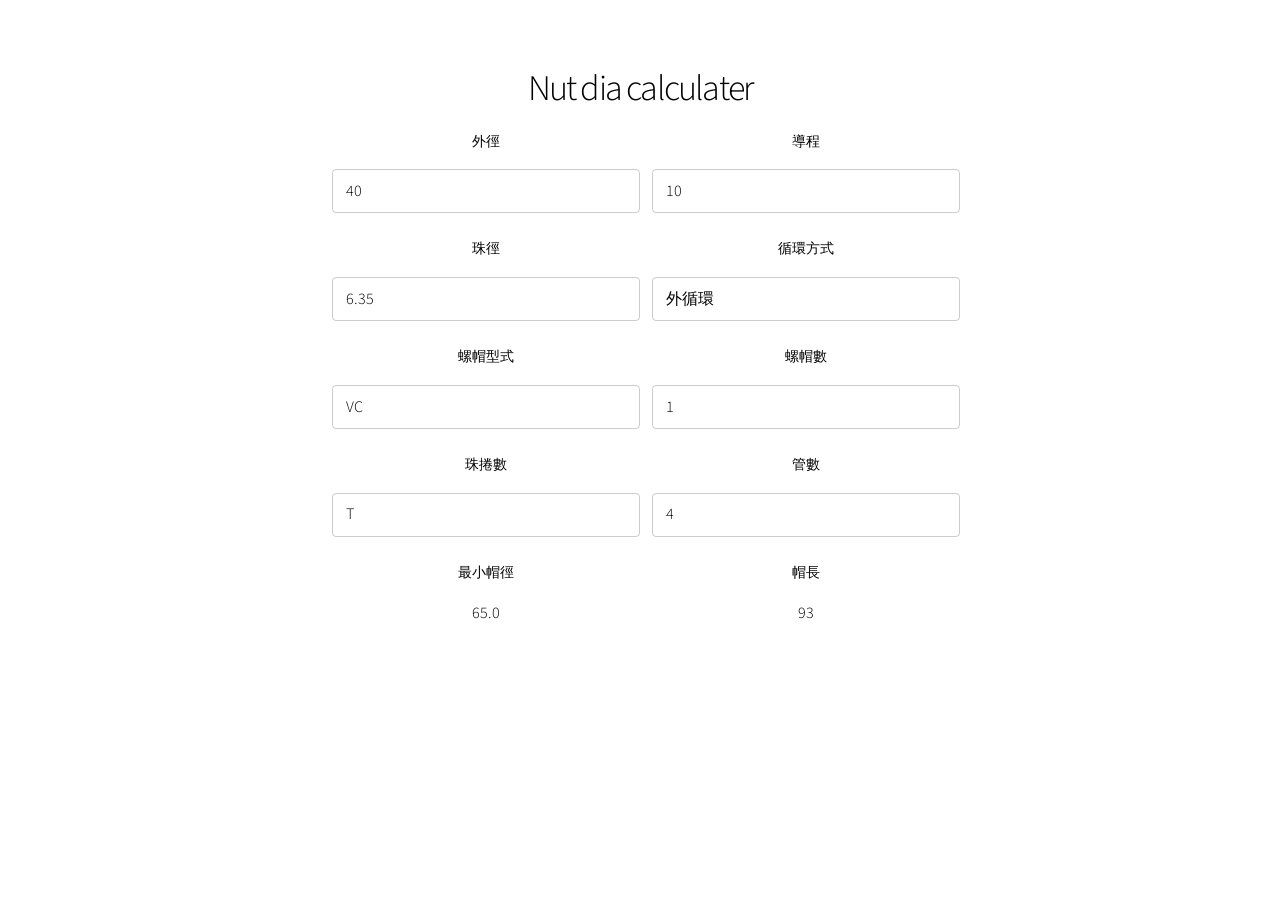
==== commit b0422598: "1.1.0" ====
--- a/Nut dia calculater.html
+++ b/Nut dia calculater.html
@@ -149,14 +149,11 @@
 								<div class="field half">
 									<label for="name">螺帽型式</label>
 									<select id="type"   onChange="calc()" >
-										<!--
-                                        <option value="DC">DC</option>
-                                        <option value="IC">IC</option>
                                         <option value="VC">VC</option>
                                         <option value="WC">WC</option>
                                         <option value="VE">VE</option>
-										<option value="WE">WE</option>-->
-										<option value="">請由左方選取系別
+										<option value="WE">WE</option>
+										<!--<option value="">請由左方選取系別-->
                                     </select> 
 								</div>
 								<div class="field half">
@@ -200,13 +197,5 @@
 						</div>
 					</section>
 			</div>
-
-		<!-- Scripts 
-			<disable_script src="assets/js/jquery.min.js"></disable_script>
-			<disable_script src="assets/js/jquery.scrollex.min.js"></disable_script>
-			<disable_script src="assets/js/jquery.scrolly.min.js"></disable_script>
-			<disable_script src="assets/js/skel.min.js"></disable_script>
-			<disable_script src="assets/js/util.js"></disable_script>
-			<disable_script src="assets/js/main.js"></disable_script>-->
 	</body>
 </html>
